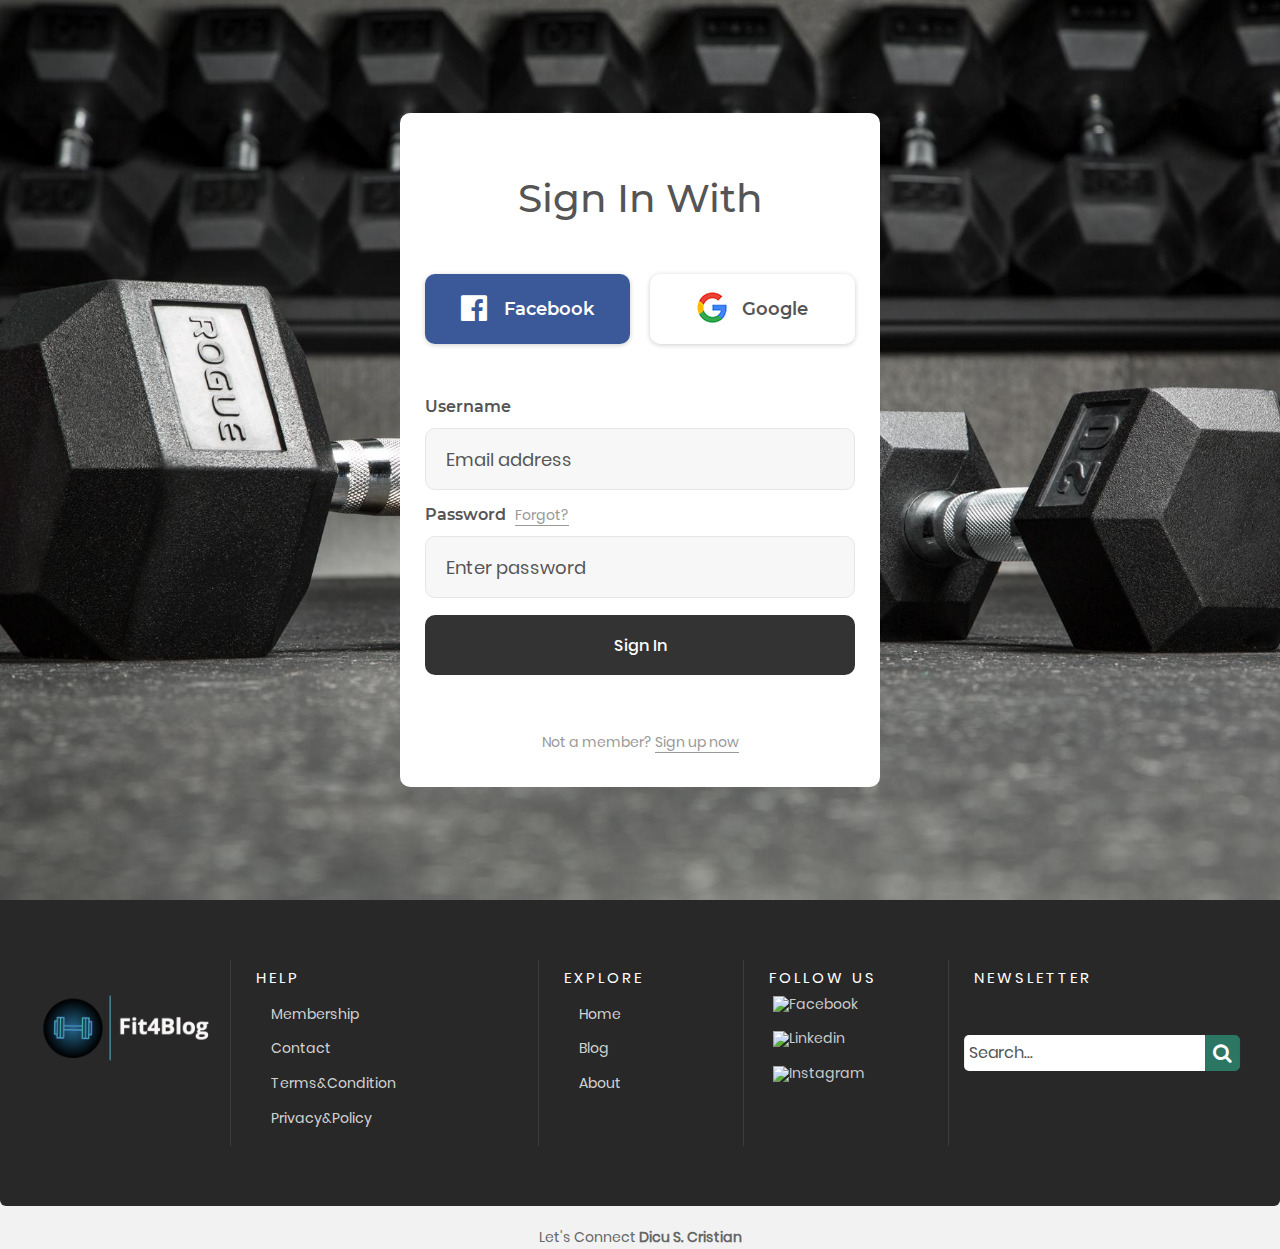
==== index.html @ 42f25841 "new" ====
<!DOCTYPE html>
<html lang="en">
  <head>
    <title>Fit4blog</title>
    <meta charset="UTF-8" />
    <meta name="viewport" content="width=device-width, initial-scale=1" />
    <!--===============================================================================================-->
    <link
      rel="icon"
      type="image/png"
      href="./Login_v5/images/icons/favicon.ico"
    />
    <!--===============================================================================================-->
    <link
      rel="stylesheet"
      type="text/css"
      href="./Login_v5/vendor/bootstrap/css/bootstrap.min.css"
    />
    <!--===============================================================================================-->
    <link
      rel="stylesheet"
      type="text/css"
      href="./Login_v5/fonts/font-awesome-4.7.0/css/font-awesome.min.css"
    />
    <!--===============================================================================================-->
    <link
      rel="stylesheet"
      type="text/css"
      href="./Login_v5/fonts/Linearicons-Free-v1.0.0/icon-font.min.css"
    />
    <!--===============================================================================================-->
    <link
      rel="stylesheet"
      type="text/css"
      href="./Login_v5/vendor/animate/animate.css"
    />
    <!--===============================================================================================-->
    <link
      rel="stylesheet"
      type="text/css"
      href="./Login_v5/vendor/css-hamburgers/hamburgers.min.css"
    />
    <!--===============================================================================================-->
    <link
      rel="stylesheet"
      type="text/css"
      href="./Login_v5/vendor/animsition/css/animsition.min.css"
    />
    <!--===============================================================================================-->
    <link
      rel="stylesheet"
      type="text/css"
      href="./Login_v5/vendor/select2/select2.min.css"
    />
    <!--===============================================================================================-->
    <link
      rel="stylesheet"
      type="text/css"
      href="./Login_v5/vendor/daterangepicker/daterangepicker.css"
    />
    <!--===============================================================================================-->
    <link rel="stylesheet" type="text/css" href="./Login_v5/css/util.css" />
    <link rel="stylesheet" type="text/css" href="./Login_v5/css/main.css" />
    <!--===============================================================================================-->
  </head>
  <body>
    <div class="limiter">
      <div
        class="container-login100"
        style="background-image: url('images/dum2.jpg')"
      >
        <div class="wrap-login100 p-l-110 p-r-110 p-t-62 p-b-33">
          <form class="login100-form validate-form flex-sb flex-w">
            <span class="login100-form-title p-b-53"> Sign In With </span>

            <a href="#" class="btn-face m-b-20">
              <i class="fa fa-facebook-official"></i>
              Facebook
            </a>

            <a href="#" class="btn-google m-b-20">
              <img src="./Login_v5/images/icons/icon-google.png" alt="GOOGLE" />
              Google
            </a>

            <div class="p-t-31 p-b-9">
              <span class="txt1"> Username </span>
            </div>
            <div
              class="wrap-input100 validate-input"
              data-validate="Username is required"
            >
              <input
                placeholder="Email address"
                class="input100"
                type="text"
                name="username"
              />
              <span class="focus-input100"></span>
            </div>

            <div class="p-t-13 p-b-9">
              <span class="txt1"> Password </span>

              <a href="#" class="txt2 bo1 m-l-5"> Forgot? </a>
            </div>
            <div
              class="wrap-input100 validate-input"
              data-validate="Password is required"
            >
              <input
                class="input100"
                placeholder="Enter password"
                type="password"
                name="pass"
              />
              <span class="focus-input100"></span>
            </div>

            <div class="container-login100-form-btn m-t-17">
              <button class="login100-form-btn">Sign In</button>
            </div>

            <div class="w-full text-center p-t-55">
              <span class="txt2"> Not a member? </span>

              <a href="#" class="txt2 bo1"> Sign up now </a>
            </div>
          </form>
        </div>
      </div>
    </div>

    <div id="dropDownSelect1"></div>

    <!--===============================================================================================-->
    <script src="./Login_v5/vendor/jquery/jquery-3.2.1.min.js"></script>
    <!--===============================================================================================-->
    <script src="./Login_v5/vendor/animsition/js/animsition.min.js"></script>
    <!--===============================================================================================-->
    <script src="./Login_v5/vendor/bootstrap/js/popper.js"></script>
    <script src="./Login_v5/vendor/bootstrap/js/bootstrap.min.js"></script>
    <!--===============================================================================================-->
    <script src="./Login_v5/vendor/select2/select2.min.js"></script>
    <!--===============================================================================================-->
    <script src="./Login_v5/vendor/daterangepicker/moment.min.js"></script>
    <script src="./Login_v5/vendor/daterangepicker/daterangepicker.js"></script>
    <!--===============================================================================================-->
    <script src="./Login_v5/vendor/countdowntime/countdowntime.js"></script>
    <!--===============================================================================================-->
    <script src="./Login_v5/js/main.js"></script>

    <!--------=====footer======--------->

    <footer class="footer-bs">
      <div class="row">
        <div class="col-md-2">
          <a href="../second.html"
            ><img width="100%" src="../images/logo3.png" alt="LOGO"
          /></a>
        </div>
        <div class="col-md-3 footer-nav animated fadeInUp">
          <h4>Help</h4>

          <div class="col-md-3">
            <ul class="list">
              <li><a href="#">Membership</a></li>
              <li><a href="#">Contact</a></li>
              <li><a href="#">Terms&Condition</a></li>
              <li><a href="#">Privacy&Policy</a></li>
            </ul>
          </div>
        </div>
        <div class="col-md-2 footer-nav animated fadeInUp">
          <h4>Explore</h4>

          <div class="col-md-2">
            <ul class="list">
              <li><a href="..//second.html">Home</a></li>
              <li><a href="../blog.html">Blog</a></li>

              <li><a href="..//about.html">About</a></li>
            </ul>
          </div>
        </div>
        <div class="col-md-2 footer-social animated fadeInDown">
          <h4>Follow Us</h4>
          <ul>
            <li>
              <img
                width="40px"
                src="https://img.icons8.com/color/48/000000/facebook.png"
              /><a href="#">Facebook</a>
            </li>
            <li>
              <img
                width="40px"
                src="https://img.icons8.com/color/48/000000/linkedin.png"
              /><a href="#">Linkedin</a>
            </li>
            <li>
              <img
                width="40px"
                src="https://img.icons8.com/color/48/000000/instagram-new.png"
              /><a href="#">Instagram</a>
            </li>
          </ul>
        </div>
        <div class="col-md-3 footer-ns animated fadeInRight">
          <h4>Newsletter</h4>

          <div class="wrap">
            <div class="search">
              <input type="text" class="searchTerm" placeholder="Search..." />
              <button type="submit" class="searchButton">
                <i class="fa fa-search"></i>
              </button>
            </div>
          </div>
        </div>
      </div>
    </footer>
    <section style="text-align: center; margin: 10px auto">
      <p>
        Let's Connect<a href="linkedin.com/in/cristian-dicu-56a8741a5"
          ><b> Dicu S. Cristian</b></a
        >
      </p>
    </section>

    <!--------=====END-footer======--------->
  </body>
</html>
---- Login_v5/fonts/Linearicons-Free-v1.0.0/icon-font.min.css ----
/*
Linearicons Free v1.0.0 - https://linearicons.com/free
By Perxis - https://perxis.com
(c) 2014-2015 Perxis.com
License: https://linearicons.com/free/license
*/
@font-face{font-family:Linearicons-Free;src:url(https://cdn.linearicons.com/free/1.0.0/Linearicons-Free.eot);src:url(https://cdn.linearicons.com/free/1.0.0/Linearicons-Free.eot?#iefix) format('embedded-opentype'),url(https://cdn.linearicons.com/free/1.0.0/Linearicons-Free.woff2) format('woff2'),url(https://cdn.linearicons.com/free/1.0.0/Linearicons-Free.ttf) format('truetype'),url(https://cdn.linearicons.com/free/1.0.0/Linearicons-Free.woff) format('woff'),url(https://cdn.linearicons.com/free/1.0.0/Linearicons-Free.svg#Linearicons-Free) format('svg');font-weight:400;font-style:normal}.lnr{font-family:Linearicons-Free;speak:none;font-style:normal;font-weight:400;font-variant:normal;text-transform:none;line-height:1;-webkit-font-smoothing:antialiased;-moz-osx-font-smoothing:grayscale}.lnr-home:before{content:"\e800"}.lnr-apartment:before{content:"\e801"}.lnr-pencil:before{content:"\e802"}.lnr-magic-wand:before{content:"\e803"}.lnr-drop:before{content:"\e804"}.lnr-lighter:before{content:"\e805"}.lnr-poop:before{content:"\e806"}.lnr-sun:before{content:"\e807"}.lnr-moon:before{content:"\e808"}.lnr-cloud:before{content:"\e809"}.lnr-cloud-upload:before{content:"\e80a"}.lnr-cloud-download:before{content:"\e80b"}.lnr-cloud-sync:before{content:"\e80c"}.lnr-cloud-check:before{content:"\e80d"}.lnr-database:before{content:"\e80e"}.lnr-lock:before{content:"\e80f"}.lnr-cog:before{content:"\e810"}.lnr-trash:before{content:"\e811"}.lnr-dice:before{content:"\e812"}.lnr-heart:before{content:"\e813"}.lnr-star:before{content:"\e814"}.lnr-star-half:before{content:"\e815"}.lnr-star-empty:before{content:"\e816"}.lnr-flag:before{content:"\e817"}.lnr-envelope:before{content:"\e818"}.lnr-paperclip:before{content:"\e819"}.lnr-inbox:before{content:"\e81a"}.lnr-eye:before{content:"\e81b"}.lnr-printer:before{content:"\e81c"}.lnr-file-empty:before{content:"\e81d"}.lnr-file-add:before{content:"\e81e"}.lnr-enter:before{content:"\e81f"}.lnr-exit:before{content:"\e820"}.lnr-graduation-hat:before{content:"\e821"}.lnr-license:before{content:"\e822"}.lnr-music-note:before{content:"\e823"}.lnr-film-play:before{content:"\e824"}.lnr-camera-video:before{content:"\e825"}.lnr-camera:before{content:"\e826"}.lnr-picture:before{content:"\e827"}.lnr-book:before{content:"\e828"}.lnr-bookmark:before{content:"\e829"}.lnr-user:before{content:"\e82a"}.lnr-users:before{content:"\e82b"}.lnr-shirt:before{content:"\e82c"}.lnr-store:before{content:"\e82d"}.lnr-cart:before{content:"\e82e"}.lnr-tag:before{content:"\e82f"}.lnr-phone-handset:before{content:"\e830"}.lnr-phone:before{content:"\e831"}.lnr-pushpin:before{content:"\e832"}.lnr-map-marker:before{content:"\e833"}.lnr-map:before{content:"\e834"}.lnr-location:before{content:"\e835"}.lnr-calendar-full:before{content:"\e836"}.lnr-keyboard:before{content:"\e837"}.lnr-spell-check:before{content:"\e838"}.lnr-screen:before{content:"\e839"}.lnr-smartphone:before{content:"\e83a"}.lnr-tablet:before{content:"\e83b"}.lnr-laptop:before{content:"\e83c"}.lnr-laptop-phone:before{content:"\e83d"}.lnr-power-switch:before{content:"\e83e"}.lnr-bubble:before{content:"\e83f"}.lnr-heart-pulse:before{content:"\e840"}.lnr-construction:before{content:"\e841"}.lnr-pie-chart:before{content:"\e842"}.lnr-chart-bars:before{content:"\e843"}.lnr-gift:before{content:"\e844"}.lnr-diamond:before{content:"\e845"}.lnr-linearicons:before{content:"\e846"}.lnr-dinner:before{content:"\e847"}.lnr-coffee-cup:before{content:"\e848"}.lnr-leaf:before{content:"\e849"}.lnr-paw:before{content:"\e84a"}.lnr-rocket:before{content:"\e84b"}.lnr-briefcase:before{content:"\e84c"}.lnr-bus:before{content:"\e84d"}.lnr-car:before{content:"\e84e"}.lnr-train:before{content:"\e84f"}.lnr-bicycle:before{content:"\e850"}.lnr-wheelchair:before{content:"\e851"}.lnr-select:before{content:"\e852"}.lnr-earth:before{content:"\e853"}.lnr-smile:before{content:"\e854"}.lnr-sad:before{content:"\e855"}.lnr-neutral:before{content:"\e856"}.lnr-mustache:before{content:"\e857"}.lnr-alarm:before{content:"\e858"}.lnr-bullhorn:before{content:"\e859"}.lnr-volume-high:before{content:"\e85a"}.lnr-volume-medium:before{content:"\e85b"}.lnr-volume-low:before{content:"\e85c"}.lnr-volume:before{content:"\e85d"}.lnr-mic:before{content:"\e85e"}.lnr-hourglass:before{content:"\e85f"}.lnr-undo:before{content:"\e860"}.lnr-redo:before{content:"\e861"}.lnr-sync:before{content:"\e862"}.lnr-history:before{content:"\e863"}.lnr-clock:before{content:"\e864"}.lnr-download:before{content:"\e865"}.lnr-upload:before{content:"\e866"}.lnr-enter-down:before{content:"\e867"}.lnr-exit-up:before{content:"\e868"}.lnr-bug:before{content:"\e869"}.lnr-code:before{content:"\e86a"}.lnr-link:before{content:"\e86b"}.lnr-unlink:before{content:"\e86c"}.lnr-thumbs-up:before{content:"\e86d"}.lnr-thumbs-down:before{content:"\e86e"}.lnr-magnifier:before{content:"\e86f"}.lnr-cross:before{content:"\e870"}.lnr-menu:before{content:"\e871"}.lnr-list:before{content:"\e872"}.lnr-chevron-up:before{content:"\e873"}.lnr-chevron-down:before{content:"\e874"}.lnr-chevron-left:before{content:"\e875"}.lnr-chevron-right:before{content:"\e876"}.lnr-arrow-up:before{content:"\e877"}.lnr-arrow-down:before{content:"\e878"}.lnr-arrow-left:before{content:"\e879"}.lnr-arrow-right:before{content:"\e87a"}.lnr-move:before{content:"\e87b"}.lnr-warning:before{content:"\e87c"}.lnr-question-circle:before{content:"\e87d"}.lnr-menu-circle:before{content:"\e87e"}.lnr-checkmark-circle:before{content:"\e87f"}.lnr-cross-circle:before{content:"\e880"}.lnr-plus-circle:before{content:"\e881"}.lnr-circle-minus:before{content:"\e882"}.lnr-arrow-up-circle:before{content:"\e883"}.lnr-arrow-down-circle:before{content:"\e884"}.lnr-arrow-left-circle:before{content:"\e885"}.lnr-arrow-right-circle:before{content:"\e886"}.lnr-chevron-up-circle:before{content:"\e887"}.lnr-chevron-down-circle:before{content:"\e888"}.lnr-chevron-left-circle:before{content:"\e889"}.lnr-chevron-right-circle:before{content:"\e88a"}.lnr-crop:before{content:"\e88b"}.lnr-frame-expand:before{content:"\e88c"}.lnr-frame-contract:before{content:"\e88d"}.lnr-layers:before{content:"\e88e"}.lnr-funnel:before{content:"\e88f"}.lnr-text-format:before{content:"\e890"}.lnr-text-format-remove:before{content:"\e891"}.lnr-text-size:before{content:"\e892"}.lnr-bold:before{content:"\e893"}.lnr-italic:before{content:"\e894"}.lnr-underline:before{content:"\e895"}.lnr-strikethrough:before{content:"\e896"}.lnr-highlight:before{content:"\e897"}.lnr-text-align-left:before{content:"\e898"}.lnr-text-align-center:before{content:"\e899"}.lnr-text-align-right:before{content:"\e89a"}.lnr-text-align-justify:before{content:"\e89b"}.lnr-line-spacing:before{content:"\e89c"}.lnr-indent-increase:before{content:"\e89d"}.lnr-indent-decrease:before{content:"\e89e"}.lnr-pilcrow:before{content:"\e89f"}.lnr-direction-ltr:before{content:"\e8a0"}.lnr-direction-rtl:before{content:"\e8a1"}.lnr-page-break:before{content:"\e8a2"}.lnr-sort-alpha-asc:before{content:"\e8a3"}.lnr-sort-amount-asc:before{content:"\e8a4"}.lnr-hand:before{content:"\e8a5"}.lnr-pointer-up:before{content:"\e8a6"}.lnr-pointer-right:before{content:"\e8a7"}.lnr-pointer-down:before{content:"\e8a8"}.lnr-pointer-left:before{content:"\e8a9"}
---- Login_v5/vendor/css-hamburgers/hamburgers.min.css ----
/*!
 * Hamburgers
 * @description Tasty CSS-animated hamburgers
 * @author Jonathan Suh @jonsuh
 * @site https://jonsuh.com/hamburgers
 * @link https://github.com/jonsuh/hamburgers
 */.hamburger{font:inherit;display:inline-block;overflow:visible;margin:0;padding:15px;cursor:pointer;transition-timing-function:linear;transition-duration:.15s;transition-property:opacity,filter;text-transform:none;color:inherit;border:0;background-color:transparent}.hamburger:hover{opacity:.7}.hamburger-box{position:relative;display:inline-block;width:40px;height:24px}.hamburger-inner{top:50%;display:block;margin-top:-2px}.hamburger-inner,.hamburger-inner:after,.hamburger-inner:before{position:absolute;width:40px;height:4px;transition-timing-function:ease;transition-duration:.15s;transition-property:transform;border-radius:4px;background-color:#000}.hamburger-inner:after,.hamburger-inner:before{display:block;content:''}.hamburger-inner:before{top:-10px}.hamburger-inner:after{bottom:-10px}.hamburger--3dx .hamburger-box{perspective:80px}.hamburger--3dx .hamburger-inner{transition:transform .2s cubic-bezier(.645,.045,.355,1),background-color 0s cubic-bezier(.645,.045,.355,1) .1s}.hamburger--3dx .hamburger-inner:after,.hamburger--3dx .hamburger-inner:before{transition:transform 0s cubic-bezier(.645,.045,.355,1) .1s}.hamburger--3dx.is-active .hamburger-inner{transform:rotateY(180deg);background-color:transparent}.hamburger--3dx.is-active .hamburger-inner:before{transform:translate3d(0,10px,0) rotate(45deg)}.hamburger--3dx.is-active .hamburger-inner:after{transform:translate3d(0,-10px,0) rotate(-45deg)}.hamburger--3dx-r .hamburger-box{perspective:80px}.hamburger--3dx-r .hamburger-inner{transition:transform .2s cubic-bezier(.645,.045,.355,1),background-color 0s cubic-bezier(.645,.045,.355,1) .1s}.hamburger--3dx-r .hamburger-inner:after,.hamburger--3dx-r .hamburger-inner:before{transition:transform 0s cubic-bezier(.645,.045,.355,1) .1s}.hamburger--3dx-r.is-active .hamburger-inner{transform:rotateY(-180deg);background-color:transparent}.hamburger--3dx-r.is-active .hamburger-inner:before{transform:translate3d(0,10px,0) rotate(45deg)}.hamburger--3dx-r.is-active .hamburger-inner:after{transform:translate3d(0,-10px,0) rotate(-45deg)}.hamburger--3dy .hamburger-box{perspective:80px}.hamburger--3dy .hamburger-inner{transition:transform .2s cubic-bezier(.645,.045,.355,1),background-color 0s cubic-bezier(.645,.045,.355,1) .1s}.hamburger--3dy .hamburger-inner:after,.hamburger--3dy .hamburger-inner:before{transition:transform 0s cubic-bezier(.645,.045,.355,1) .1s}.hamburger--3dy.is-active .hamburger-inner{transform:rotateX(-180deg);background-color:transparent}.hamburger--3dy.is-active .hamburger-inner:before{transform:translate3d(0,10px,0) rotate(45deg)}.hamburger--3dy.is-active .hamburger-inner:after{transform:translate3d(0,-10px,0) rotate(-45deg)}.hamburger--3dy-r .hamburger-box{perspective:80px}.hamburger--3dy-r .hamburger-inner{transition:transform .2s cubic-bezier(.645,.045,.355,1),background-color 0s cubic-bezier(.645,.045,.355,1) .1s}.hamburger--3dy-r .hamburger-inner:after,.hamburger--3dy-r .hamburger-inner:before{transition:transform 0s cubic-bezier(.645,.045,.355,1) .1s}.hamburger--3dy-r.is-active .hamburger-inner{transform:rotateX(180deg);background-color:transparent}.hamburger--3dy-r.is-active .hamburger-inner:before{transform:translate3d(0,10px,0) rotate(45deg)}.hamburger--3dy-r.is-active .hamburger-inner:after{transform:translate3d(0,-10px,0) rotate(-45deg)}.hamburger--arrow.is-active .hamburger-inner:before{transform:translate3d(-8px,0,0) rotate(-45deg) scaleX(.7)}.hamburger--arrow.is-active .hamburger-inner:after{transform:translate3d(-8px,0,0) rotate(45deg) scaleX(.7)}.hamburger--arrow-r.is-active .hamburger-inner:before{transform:translate3d(8px,0,0) rotate(45deg) scaleX(.7)}.hamburger--arrow-r.is-active .hamburger-inner:after{transform:translate3d(8px,0,0) rotate(-45deg) scaleX(.7)}.hamburger--arrowalt .hamburger-inner:before{transition:top .1s ease .15s,transform .15s cubic-bezier(.165,.84,.44,1)}.hamburger--arrowalt .hamburger-inner:after{transition:bottom .1s ease .15s,transform .15s cubic-bezier(.165,.84,.44,1)}.hamburger--arrowalt.is-active .hamburger-inner:before{top:0;transition:top .1s ease,transform .15s cubic-bezier(.895,.03,.685,.22) .1s;transform:translate3d(-8px,-10px,0) rotate(-45deg) scaleX(.7)}.hamburger--arrowalt.is-active .hamburger-inner:after{bottom:0;transition:bottom .1s ease,transform .15s cubic-bezier(.895,.03,.685,.22) .1s;transform:translate3d(-8px,10px,0) rotate(45deg) scaleX(.7)}.hamburger--arrowalt-r .hamburger-inner:before{transition:top .1s ease .15s,transform .15s cubic-bezier(.165,.84,.44,1)}.hamburger--arrowalt-r .hamburger-inner:after{transition:bottom .1s ease .15s,transform .15s cubic-bezier(.165,.84,.44,1)}.hamburger--arrowalt-r.is-active .hamburger-inner:before{top:0;transition:top .1s ease,transform .15s cubic-bezier(.895,.03,.685,.22) .1s;transform:translate3d(8px,-10px,0) rotate(45deg) scaleX(.7)}.hamburger--arrowalt-r.is-active .hamburger-inner:after{bottom:0;transition:bottom .1s ease,transform .15s cubic-bezier(.895,.03,.685,.22) .1s;transform:translate3d(8px,10px,0) rotate(-45deg) scaleX(.7)}.hamburger--boring .hamburger-inner,.hamburger--boring .hamburger-inner:after,.hamburger--boring .hamburger-inner:before{transition-property:none}.hamburger--boring.is-active .hamburger-inner{transform:rotate(45deg)}.hamburger--boring.is-active .hamburger-inner:before{top:0;opacity:0}.hamburger--boring.is-active .hamburger-inner:after{bottom:0;transform:rotate(-90deg)}.hamburger--collapse .hamburger-inner{top:auto;bottom:0;transition-delay:.15s;transition-timing-function:cubic-bezier(.55,.055,.675,.19);transition-duration:.15s}.hamburger--collapse .hamburger-inner:after{top:-20px;transition:top .3s cubic-bezier(.33333,.66667,.66667,1) .3s,opacity .1s linear}.hamburger--collapse .hamburger-inner:before{transition:top .12s cubic-bezier(.33333,.66667,.66667,1) .3s,transform .15s cubic-bezier(.55,.055,.675,.19)}.hamburger--collapse.is-active .hamburger-inner{transition-delay:.32s;transition-timing-function:cubic-bezier(.215,.61,.355,1);transform:translate3d(0,-10px,0) rotate(-45deg)}.hamburger--collapse.is-active .hamburger-inner:after{top:0;transition:top .3s cubic-bezier(.33333,0,.66667,.33333),opacity .1s linear .27s;opacity:0}.hamburger--collapse.is-active .hamburger-inner:before{top:0;transition:top .12s cubic-bezier(.33333,0,.66667,.33333) .18s,transform .15s cubic-bezier(.215,.61,.355,1) .42s;transform:rotate(-90deg)}.hamburger--collapse-r .hamburger-inner{top:auto;bottom:0;transition-delay:.15s;transition-timing-function:cubic-bezier(.55,.055,.675,.19);transition-duration:.15s}.hamburger--collapse-r .hamburger-inner:after{top:-20px;transition:top .3s cubic-bezier(.33333,.66667,.66667,1) .3s,opacity .1s linear}.hamburger--collapse-r .hamburger-inner:before{transition:top .12s cubic-bezier(.33333,.66667,.66667,1) .3s,transform .15s cubic-bezier(.55,.055,.675,.19)}.hamburger--collapse-r.is-active .hamburger-inner{transition-delay:.32s;transition-timing-function:cubic-bezier(.215,.61,.355,1);transform:translate3d(0,-10px,0) rotate(45deg)}.hamburger--collapse-r.is-active .hamburger-inner:after{top:0;transition:top .3s cubic-bezier(.33333,0,.66667,.33333),opacity .1s linear .27s;opacity:0}.hamburger--collapse-r.is-active .hamburger-inner:before{top:0;transition:top .12s cubic-bezier(.33333,0,.66667,.33333) .18s,transform .15s cubic-bezier(.215,.61,.355,1) .42s;transform:rotate(90deg)}.hamburger--elastic .hamburger-inner{top:2px;transition-timing-function:cubic-bezier(.68,-.55,.265,1.55);transition-duration:.4s}.hamburger--elastic .hamburger-inner:before{top:10px;transition:opacity .15s ease .4s}.hamburger--elastic .hamburger-inner:after{top:20px;transition:transform .4s cubic-bezier(.68,-.55,.265,1.55)}.hamburger--elastic.is-active .hamburger-inner{transition-delay:.1s;transform:translate3d(0,10px,0) rotate(135deg)}.hamburger--elastic.is-active .hamburger-inner:before{transition-delay:0s;opacity:0}.hamburger--elastic.is-active .hamburger-inner:after{transition-delay:.1s;transform:translate3d(0,-20px,0) rotate(-270deg)}.hamburger--elastic-r .hamburger-inner{top:2px;transition-timing-function:cubic-bezier(.68,-.55,.265,1.55);transition-duration:.4s}.hamburger--elastic-r .hamburger-inner:before{top:10px;transition:opacity .15s ease .4s}.hamburger--elastic-r .hamburger-inner:after{top:20px;transition:transform .4s cubic-bezier(.68,-.55,.265,1.55)}.hamburger--elastic-r.is-active .hamburger-inner{transition-delay:.1s;transform:translate3d(0,10px,0) rotate(-135deg)}.hamburger--elastic-r.is-active .hamburger-inner:before{transition-delay:0s;opacity:0}.hamburger--elastic-r.is-active .hamburger-inner:after{transition-delay:.1s;transform:translate3d(0,-20px,0) rotate(270deg)}.hamburger--emphatic{overflow:hidden}.hamburger--emphatic .hamburger-inner{transition:background-color .2s ease-in .25s}.hamburger--emphatic .hamburger-inner:before{left:0;transition:transform .2s cubic-bezier(.6,.04,.98,.335),top .05s linear .2s,left .2s ease-in .25s}.hamburger--emphatic .hamburger-inner:after{top:10px;right:0;transition:transform .2s cubic-bezier(.6,.04,.98,.335),top .05s linear .2s,right .2s ease-in .25s}.hamburger--emphatic.is-active .hamburger-inner{transition-delay:0s;transition-timing-function:ease-out;background-color:transparent}.hamburger--emphatic.is-active .hamburger-inner:before{top:-80px;left:-80px;transition:left .2s ease-out,top .05s linear .2s,transform .2s cubic-bezier(.075,.82,.165,1) .25s;transform:translate3d(80px,80px,0) rotate(45deg)}.hamburger--emphatic.is-active .hamburger-inner:after{top:-80px;right:-80px;transition:right .2s ease-out,top .05s linear .2s,transform .2s cubic-bezier(.075,.82,.165,1) .25s;transform:translate3d(-80px,80px,0) rotate(-45deg)}.hamburger--emphatic-r{overflow:hidden}.hamburger--emphatic-r .hamburger-inner{transition:background-color .2s ease-in .25s}.hamburger--emphatic-r .hamburger-inner:before{left:0;transition:transform .2s cubic-bezier(.6,.04,.98,.335),top .05s linear .2s,left .2s ease-in .25s}.hamburger--emphatic-r .hamburger-inner:after{top:10px;right:0;transition:transform .2s cubic-bezier(.6,.04,.98,.335),top .05s linear .2s,right .2s ease-in .25s}.hamburger--emphatic-r.is-active .hamburger-inner{transition-delay:0s;transition-timing-function:ease-out;background-color:transparent}.hamburger--emphatic-r.is-active .hamburger-inner:before{top:80px;left:-80px;transition:left .2s ease-out,top .05s linear .2s,transform .2s cubic-bezier(.075,.82,.165,1) .25s;transform:translate3d(80px,-80px,0) rotate(-45deg)}.hamburger--emphatic-r.is-active .hamburger-inner:after{top:80px;right:-80px;transition:right .2s ease-out,top .05s linear .2s,transform .2s cubic-bezier(.075,.82,.165,1) .25s;transform:translate3d(-80px,-80px,0) rotate(45deg)}.hamburger--slider .hamburger-inner{top:2px}.hamburger--slider .hamburger-inner:before{top:10px;transition-timing-function:ease;transition-duration:.2s;transition-property:transform,opacity}.hamburger--slider .hamburger-inner:after{top:20px}.hamburger--slider.is-active .hamburger-inner{transform:translate3d(0,10px,0) rotate(45deg)}.hamburger--slider.is-active .hamburger-inner:before{transform:rotate(-45deg) translate3d(-5.71429px,-6px,0);opacity:0}.hamburger--slider.is-active .hamburger-inner:after{transform:translate3d(0,-20px,0) rotate(-90deg)}.hamburger--slider-r .hamburger-inner{top:2px}.hamburger--slider-r .hamburger-inner:before{top:10px;transition-timing-function:ease;transition-duration:.2s;transition-property:transform,opacity}.hamburger--slider-r .hamburger-inner:after{top:20px}.hamburger--slider-r.is-active .hamburger-inner{transform:translate3d(0,10px,0) rotate(-45deg)}.hamburger--slider-r.is-active .hamburger-inner:before{transform:rotate(45deg) translate3d(5.71429px,-6px,0);opacity:0}.hamburger--slider-r.is-active .hamburger-inner:after{transform:translate3d(0,-20px,0) rotate(90deg)}.hamburger--spring .hamburger-inner{top:2px;transition:background-color 0s linear .15s}.hamburger--spring .hamburger-inner:before{top:10px;transition:top .12s cubic-bezier(.33333,.66667,.66667,1) .3s,transform .15s cubic-bezier(.55,.055,.675,.19)}.hamburger--spring .hamburger-inner:after{top:20px;transition:top .3s cubic-bezier(.33333,.66667,.66667,1) .3s,transform .15s cubic-bezier(.55,.055,.675,.19)}.hamburger--spring.is-active .hamburger-inner{transition-delay:.32s;background-color:transparent}.hamburger--spring.is-active .hamburger-inner:before{top:0;transition:top .12s cubic-bezier(.33333,0,.66667,.33333) .18s,transform .15s cubic-bezier(.215,.61,.355,1) .32s;transform:translate3d(0,10px,0) rotate(45deg)}.hamburger--spring.is-active .hamburger-inner:after{top:0;transition:top .3s cubic-bezier(.33333,0,.66667,.33333),transform .15s cubic-bezier(.215,.61,.355,1) .32s;transform:translate3d(0,10px,0) rotate(-45deg)}.hamburger--spring-r .hamburger-inner{top:auto;bottom:0;transition-delay:0s;transition-timing-function:cubic-bezier(.55,.055,.675,.19);transition-duration:.15s}.hamburger--spring-r .hamburger-inner:after{top:-20px;transition:top .3s cubic-bezier(.33333,.66667,.66667,1) .3s,opacity 0s linear}.hamburger--spring-r .hamburger-inner:before{transition:top .12s cubic-bezier(.33333,.66667,.66667,1) .3s,transform .15s cubic-bezier(.55,.055,.675,.19)}.hamburger--spring-r.is-active .hamburger-inner{transition-delay:.32s;transition-timing-function:cubic-bezier(.215,.61,.355,1);transform:translate3d(0,-10px,0) rotate(-45deg)}.hamburger--spring-r.is-active .hamburger-inner:after{top:0;transition:top .3s cubic-bezier(.33333,0,.66667,.33333),opacity 0s linear .32s;opacity:0}.hamburger--spring-r.is-active .hamburger-inner:before{top:0;transition:top .12s cubic-bezier(.33333,0,.66667,.33333) .18s,transform .15s cubic-bezier(.215,.61,.355,1) .32s;transform:rotate(90deg)}.hamburger--stand .hamburger-inner{transition:transform .1s cubic-bezier(.55,.055,.675,.19) .22s,background-color 0s linear .1s}.hamburger--stand .hamburger-inner:before{transition:top .1s ease-in .1s,transform .1s cubic-bezier(.55,.055,.675,.19) 0s}.hamburger--stand .hamburger-inner:after{transition:bottom .1s ease-in .1s,transform .1s cubic-bezier(.55,.055,.675,.19) 0s}.hamburger--stand.is-active .hamburger-inner{transition:transform .1s cubic-bezier(.215,.61,.355,1) 0s,background-color 0s linear .22s;transform:rotate(90deg);background-color:transparent}.hamburger--stand.is-active .hamburger-inner:before{top:0;transition:top .1s ease-out .12s,transform .1s cubic-bezier(.215,.61,.355,1) .22s;transform:rotate(-45deg)}.hamburger--stand.is-active .hamburger-inner:after{bottom:0;transition:bottom .1s ease-out .12s,transform .1s cubic-bezier(.215,.61,.355,1) .22s;transform:rotate(45deg)}.hamburger--stand-r .hamburger-inner{transition:transform .1s cubic-bezier(.55,.055,.675,.19) .22s,background-color 0s linear .1s}.hamburger--stand-r .hamburger-inner:before{transition:top .1s ease-in .1s,transform .1s cubic-bezier(.55,.055,.675,.19) 0s}.hamburger--stand-r .hamburger-inner:after{transition:bottom .1s ease-in .1s,transform .1s cubic-bezier(.55,.055,.675,.19) 0s}.hamburger--stand-r.is-active .hamburger-inner{transition:transform .1s cubic-bezier(.215,.61,.355,1) 0s,background-color 0s linear .22s;transform:rotate(-90deg);background-color:transparent}.hamburger--stand-r.is-active .hamburger-inner:before{top:0;transition:top .1s ease-out .12s,transform .1s cubic-bezier(.215,.61,.355,1) .22s;transform:rotate(-45deg)}.hamburger--stand-r.is-active .hamburger-inner:after{bottom:0;transition:bottom .1s ease-out .12s,transform .1s cubic-bezier(.215,.61,.355,1) .22s;transform:rotate(45deg)}.hamburger--spin .hamburger-inner{transition-timing-function:cubic-bezier(.55,.055,.675,.19);transition-duration:.3s}.hamburger--spin .hamburger-inner:before{transition:top .1s ease-in .34s,opacity .1s ease-in}.hamburger--spin .hamburger-inner:after{transition:bottom .1s ease-in .34s,transform .3s cubic-bezier(.55,.055,.675,.19)}.hamburger--spin.is-active .hamburger-inner{transition-delay:.14s;transition-timing-function:cubic-bezier(.215,.61,.355,1);transform:rotate(225deg)}.hamburger--spin.is-active .hamburger-inner:before{top:0;transition:top .1s ease-out,opacity .1s ease-out .14s;opacity:0}.hamburger--spin.is-active .hamburger-inner:after{bottom:0;transition:bottom .1s ease-out,transform .3s cubic-bezier(.215,.61,.355,1) .14s;transform:rotate(-90deg)}.hamburger--spin-r .hamburger-inner{transition-timing-function:cubic-bezier(.55,.055,.675,.19);transition-duration:.3s}.hamburger--spin-r .hamburger-inner:before{transition:top .1s ease-in .34s,opacity .1s ease-in}.hamburger--spin-r .hamburger-inner:after{transition:bottom .1s ease-in .34s,transform .3s cubic-bezier(.55,.055,.675,.19)}.hamburger--spin-r.is-active .hamburger-inner{transition-delay:.14s;transition-timing-function:cubic-bezier(.215,.61,.355,1);transform:rotate(-225deg)}.hamburger--spin-r.is-active .hamburger-inner:before{top:0;transition:top .1s ease-out,opacity .1s ease-out .14s;opacity:0}.hamburger--spin-r.is-active .hamburger-inner:after{bottom:0;transition:bottom .1s ease-out,transform .3s cubic-bezier(.215,.61,.355,1) .14s;transform:rotate(90deg)}.hamburger--squeeze .hamburger-inner{transition-timing-function:cubic-bezier(.55,.055,.675,.19);transition-duration:.1s}.hamburger--squeeze .hamburger-inner:before{transition:top .1s ease .14s,opacity .1s ease}.hamburger--squeeze .hamburger-inner:after{transition:bottom .1s ease .14s,transform .1s cubic-bezier(.55,.055,.675,.19)}.hamburger--squeeze.is-active .hamburger-inner{transition-delay:.14s;transition-timing-function:cubic-bezier(.215,.61,.355,1);transform:rotate(45deg)}.hamburger--squeeze.is-active .hamburger-inner:before{top:0;transition:top .1s ease,opacity .1s ease .14s;opacity:0}.hamburger--squeeze.is-active .hamburger-inner:after{bottom:0;transition:bottom .1s ease,transform .1s cubic-bezier(.215,.61,.355,1) .14s;transform:rotate(-90deg)}.hamburger--vortex .hamburger-inner{transition-timing-function:cubic-bezier(.19,1,.22,1);transition-duration:.3s}.hamburger--vortex .hamburger-inner:after,.hamburger--vortex .hamburger-inner:before{transition-delay:.1s;transition-timing-function:linear;transition-duration:0s}.hamburger--vortex .hamburger-inner:before{transition-property:top,opacity}.hamburger--vortex .hamburger-inner:after{transition-property:bottom,transform}.hamburger--vortex.is-active .hamburger-inner{transition-timing-function:cubic-bezier(.19,1,.22,1);transform:rotate(765deg)}.hamburger--vortex.is-active .hamburger-inner:after,.hamburger--vortex.is-active .hamburger-inner:before{transition-delay:0s}.hamburger--vortex.is-active .hamburger-inner:before{top:0;opacity:0}.hamburger--vortex.is-active .hamburger-inner:after{bottom:0;transform:rotate(90deg)}.hamburger--vortex-r .hamburger-inner{transition-timing-function:cubic-bezier(.19,1,.22,1);transition-duration:.3s}.hamburger--vortex-r .hamburger-inner:after,.hamburger--vortex-r .hamburger-inner:before{transition-delay:.1s;transition-timing-function:linear;transition-duration:0s}.hamburger--vortex-r .hamburger-inner:before{transition-property:top,opacity}.hamburger--vortex-r .hamburger-inner:after{transition-property:bottom,transform}.hamburger--vortex-r.is-active .hamburger-inner{transition-timing-function:cubic-bezier(.19,1,.22,1);transform:rotate(-765deg)}.hamburger--vortex-r.is-active .hamburger-inner:after,.hamburger--vortex-r.is-active .hamburger-inner:before{transition-delay:0s}.hamburger--vortex-r.is-active .hamburger-inner:before{top:0;opacity:0}.hamburger--vortex-r.is-active .hamburger-inner:after{bottom:0;transform:rotate(-90deg)}
---- Login_v5/vendor/daterangepicker/daterangepicker.css ----
.daterangepicker {
  position: absolute;
  color: inherit;
  background-color: #fff;
  border-radius: 4px;
  width: 278px;
  padding: 4px;
  margin-top: 1px;
  top: 100px;
  left: 20px;
  /* Calendars */ }
  .daterangepicker:before, .daterangepicker:after {
    position: absolute;
    display: inline-block;
    border-bottom-color: rgba(0, 0, 0, 0.2);
    content: ''; }
  .daterangepicker:before {
    top: -7px;
    border-right: 7px solid transparent;
    border-left: 7px solid transparent;
    border-bottom: 7px solid #ccc; }
  .daterangepicker:after {
    top: -6px;
    border-right: 6px solid transparent;
    border-bottom: 6px solid #fff;
    border-left: 6px solid transparent; }
  .daterangepicker.opensleft:before {
    right: 9px; }
  .daterangepicker.opensleft:after {
    right: 10px; }
  .daterangepicker.openscenter:before {
    left: 0;
    right: 0;
    width: 0;
    margin-left: auto;
    margin-right: auto; }
  .daterangepicker.openscenter:after {
    left: 0;
    right: 0;
    width: 0;
    margin-left: auto;
    margin-right: auto; }
  .daterangepicker.opensright:before {
    left: 9px; }
  .daterangepicker.opensright:after {
    left: 10px; }
  .daterangepicker.dropup {
    margin-top: -5px; }
    .daterangepicker.dropup:before {
      top: initial;
      bottom: -7px;
      border-bottom: initial;
      border-top: 7px solid #ccc; }
    .daterangepicker.dropup:after {
      top: initial;
      bottom: -6px;
      border-bottom: initial;
      border-top: 6px solid #fff; }
  .daterangepicker.dropdown-menu {
    max-width: none;
    z-index: 3001; }
  .daterangepicker.single .ranges, .daterangepicker.single .calendar {
    float: none; }
  .daterangepicker.show-calendar .calendar {
    display: block; }
  .daterangepicker .calendar {
    display: none;
    max-width: 270px;
    margin: 4px; }
    .daterangepicker .calendar.single .calendar-table {
      border: none; }
    .daterangepicker .calendar th, .daterangepicker .calendar td {
      white-space: nowrap;
      text-align: center;
      min-width: 32px; }
  .daterangepicker .calendar-table {
    border: 1px solid #fff;
    padding: 4px;
    border-radius: 4px;
    background-color: #fff; }
  .daterangepicker table {
    width: 100%;
    margin: 0; }
  .daterangepicker td, .daterangepicker th {
    text-align: center;
    width: 20px;
    height: 20px;
    border-radius: 4px;
    border: 1px solid transparent;
    white-space: nowrap;
    cursor: pointer; }
    .daterangepicker td.available:hover, .daterangepicker th.available:hover {
      background-color: #eee;
      border-color: transparent;
      color: inherit; }
    .daterangepicker td.week, .daterangepicker th.week {
      font-size: 80%;
      color: #ccc; }
  .daterangepicker td.off, .daterangepicker td.off.in-range, .daterangepicker td.off.start-date, .daterangepicker td.off.end-date {
    background-color: #fff;
    border-color: transparent;
    color: #999; }
  .daterangepicker td.in-range {
    background-color: #ebf4f8;
    border-color: transparent;
    color: #000;
    border-radius: 0; }
  .daterangepicker td.start-date {
    border-radius: 4px 0 0 4px; }
  .daterangepicker td.end-date {
    border-radius: 0 4px 4px 0; }
  .daterangepicker td.start-date.end-date {
    border-radius: 4px; }
  .daterangepicker td.active, .daterangepicker td.active:hover {
    background-color: #357ebd;
    border-color: transparent;
    color: #fff; }
  .daterangepicker th.month {
    width: auto; }
  .daterangepicker td.disabled, .daterangepicker option.disabled {
    color: #999;
    cursor: not-allowed;
    text-decoration: line-through; }
  .daterangepicker select.monthselect, .daterangepicker select.yearselect {
    font-size: 12px;
    padding: 1px;
    height: auto;
    margin: 0;
    cursor: default; }
  .daterangepicker select.monthselect {
    margin-right: 2%;
    width: 56%; }
  .daterangepicker select.yearselect {
    width: 40%; }
  .daterangepicker select.hourselect, .daterangepicker select.minuteselect, .daterangepicker select.secondselect, .daterangepicker select.ampmselect {
    width: 50px;
    margin-bottom: 0; }
  .daterangepicker .input-mini {
    border: 1px solid #ccc;
    border-radius: 4px;
    color: #555;
    height: 30px;
    line-height: 30px;
    display: block;
    vertical-align: middle;
    margin: 0 0 5px 0;
    padding: 0 6px 0 28px;
    width: 100%; }
    .daterangepicker .input-mini.active {
      border: 1px solid #08c;
      border-radius: 4px; }
  .daterangepicker .daterangepicker_input {
    position: relative; }
    .daterangepicker .daterangepicker_input i {
      position: absolute;
      left: 8px;
      top: 8px; }
  .daterangepicker.rtl .input-mini {
    padding-right: 28px;
    padding-left: 6px; }
  .daterangepicker.rtl .daterangepicker_input i {
    left: auto;
    right: 8px; }
  .daterangepicker .calendar-time {
    text-align: center;
    margin: 5px auto;
    line-height: 30px;
    position: relative;
    padding-left: 28px; }
    .daterangepicker .calendar-time select.disabled {
      color: #ccc;
      cursor: not-allowed; }

.ranges {
  font-size: 11px;
  float: none;
  margin: 4px;
  text-align: left; }
  .ranges ul {
    list-style: none;
    margin: 0 auto;
    padding: 0;
    width: 100%; }
  .ranges li {
    font-size: 13px;
    background-color: #f5f5f5;
    border: 1px solid #f5f5f5;
    border-radius: 4px;
    color: #08c;
    padding: 3px 12px;
    margin-bottom: 8px;
    cursor: pointer; }
    .ranges li:hover {
      background-color: #08c;
      border: 1px solid #08c;
      color: #fff; }
    .ranges li.active {
      background-color: #08c;
      border: 1px solid #08c;
      color: #fff; }

/*  Larger Screen Styling */
@media (min-width: 564px) {
  .daterangepicker {
    width: auto; }
    .daterangepicker .ranges ul {
      width: 160px; }
    .daterangepicker.single .ranges ul {
      width: 100%; }
    .daterangepicker.single .calendar.left {
      clear: none; }
    .daterangepicker.single.ltr .ranges, .daterangepicker.single.ltr .calendar {
      float: left; }
    .daterangepicker.single.rtl .ranges, .daterangepicker.single.rtl .calendar {
      float: right; }
    .daterangepicker.ltr {
      direction: ltr;
      text-align: left; }
      .daterangepicker.ltr .calendar.left {
        clear: left;
        margin-right: 0; }
        .daterangepicker.ltr .calendar.left .calendar-table {
          border-right: none;
          border-top-right-radius: 0;
          border-bottom-right-radius: 0; }
      .daterangepicker.ltr .calendar.right {
        margin-left: 0; }
        .daterangepicker.ltr .calendar.right .calendar-table {
          border-left: none;
          border-top-left-radius: 0;
          border-bottom-left-radius: 0; }
      .daterangepicker.ltr .left .daterangepicker_input {
        padding-right: 12px; }
      .daterangepicker.ltr .calendar.left .calendar-table {
        padding-right: 12px; }
      .daterangepicker.ltr .ranges, .daterangepicker.ltr .calendar {
        float: left; }
    .daterangepicker.rtl {
      direction: rtl;
      text-align: right; }
      .daterangepicker.rtl .calendar.left {
        clear: right;
        margin-left: 0; }
        .daterangepicker.rtl .calendar.left .calendar-table {
          border-left: none;
          border-top-left-radius: 0;
          border-bottom-left-radius: 0; }
      .daterangepicker.rtl .calendar.right {
        margin-right: 0; }
        .daterangepicker.rtl .calendar.right .calendar-table {
          border-right: none;
          border-top-right-radius: 0;
          border-bottom-right-radius: 0; }
      .daterangepicker.rtl .left .daterangepicker_input {
        padding-left: 12px; }
      .daterangepicker.rtl .calendar.left .calendar-table {
        padding-left: 12px; }
      .daterangepicker.rtl .ranges, .daterangepicker.rtl .calendar {
        text-align: right;
        float: right; } }
@media (min-width: 730px) {
  .daterangepicker .ranges {
    width: auto; }
  .daterangepicker.ltr .ranges {
    float: left; }
  .daterangepicker.rtl .ranges {
    float: right; }
  .daterangepicker .calendar.left {
    clear: none !important; } }
---- Login_v5/css/util.css ----
/*[ FONT SIZE ]
///////////////////////////////////////////////////////////
*/
.fs-1 {
  font-size: 1px;
}
.fs-2 {
  font-size: 2px;
}
.fs-3 {
  font-size: 3px;
}
.fs-4 {
  font-size: 4px;
}
.fs-5 {
  font-size: 5px;
}
.fs-6 {
  font-size: 6px;
}
.fs-7 {
  font-size: 7px;
}
.fs-8 {
  font-size: 8px;
}
.fs-9 {
  font-size: 9px;
}
.fs-10 {
  font-size: 10px;
}
.fs-11 {
  font-size: 11px;
}
.fs-12 {
  font-size: 12px;
}
.fs-13 {
  font-size: 13px;
}
.fs-14 {
  font-size: 14px;
}
.fs-15 {
  font-size: 15px;
}
.fs-16 {
  font-size: 16px;
}
.fs-17 {
  font-size: 17px;
}
.fs-18 {
  font-size: 18px;
}
.fs-19 {
  font-size: 19px;
}
.fs-20 {
  font-size: 20px;
}
.fs-21 {
  font-size: 21px;
}
.fs-22 {
  font-size: 22px;
}
.fs-23 {
  font-size: 23px;
}
.fs-24 {
  font-size: 24px;
}
.fs-25 {
  font-size: 25px;
}
.fs-26 {
  font-size: 26px;
}
.fs-27 {
  font-size: 27px;
}
.fs-28 {
  font-size: 28px;
}
.fs-29 {
  font-size: 29px;
}
.fs-30 {
  font-size: 30px;
}
.fs-31 {
  font-size: 31px;
}
.fs-32 {
  font-size: 32px;
}
.fs-33 {
  font-size: 33px;
}
.fs-34 {
  font-size: 34px;
}
.fs-35 {
  font-size: 35px;
}
.fs-36 {
  font-size: 36px;
}
.fs-37 {
  font-size: 37px;
}
.fs-38 {
  font-size: 38px;
}
.fs-39 {
  font-size: 39px;
}
.fs-40 {
  font-size: 40px;
}
.fs-41 {
  font-size: 41px;
}
.fs-42 {
  font-size: 42px;
}
.fs-43 {
  font-size: 43px;
}
.fs-44 {
  font-size: 44px;
}
.fs-45 {
  font-size: 45px;
}
.fs-46 {
  font-size: 46px;
}
.fs-47 {
  font-size: 47px;
}
.fs-48 {
  font-size: 48px;
}
.fs-49 {
  font-size: 49px;
}
.fs-50 {
  font-size: 50px;
}
.fs-51 {
  font-size: 51px;
}
.fs-52 {
  font-size: 52px;
}
.fs-53 {
  font-size: 53px;
}
.fs-54 {
  font-size: 54px;
}
.fs-55 {
  font-size: 55px;
}
.fs-56 {
  font-size: 56px;
}
.fs-57 {
  font-size: 57px;
}
.fs-58 {
  font-size: 58px;
}
.fs-59 {
  font-size: 59px;
}
.fs-60 {
  font-size: 60px;
}
.fs-61 {
  font-size: 61px;
}
.fs-62 {
  font-size: 62px;
}
.fs-63 {
  font-size: 63px;
}
.fs-64 {
  font-size: 64px;
}
.fs-65 {
  font-size: 65px;
}
.fs-66 {
  font-size: 66px;
}
.fs-67 {
  font-size: 67px;
}
.fs-68 {
  font-size: 68px;
}
.fs-69 {
  font-size: 69px;
}
.fs-70 {
  font-size: 70px;
}
.fs-71 {
  font-size: 71px;
}
.fs-72 {
  font-size: 72px;
}
.fs-73 {
  font-size: 73px;
}
.fs-74 {
  font-size: 74px;
}
.fs-75 {
  font-size: 75px;
}
.fs-76 {
  font-size: 76px;
}
.fs-77 {
  font-size: 77px;
}
.fs-78 {
  font-size: 78px;
}
.fs-79 {
  font-size: 79px;
}
.fs-80 {
  font-size: 80px;
}
.fs-81 {
  font-size: 81px;
}
.fs-82 {
  font-size: 82px;
}
.fs-83 {
  font-size: 83px;
}
.fs-84 {
  font-size: 84px;
}
.fs-85 {
  font-size: 85px;
}
.fs-86 {
  font-size: 86px;
}
.fs-87 {
  font-size: 87px;
}
.fs-88 {
  font-size: 88px;
}
.fs-89 {
  font-size: 89px;
}
.fs-90 {
  font-size: 90px;
}
.fs-91 {
  font-size: 91px;
}
.fs-92 {
  font-size: 92px;
}
.fs-93 {
  font-size: 93px;
}
.fs-94 {
  font-size: 94px;
}
.fs-95 {
  font-size: 95px;
}
.fs-96 {
  font-size: 96px;
}
.fs-97 {
  font-size: 97px;
}
.fs-98 {
  font-size: 98px;
}
.fs-99 {
  font-size: 99px;
}
.fs-100 {
  font-size: 100px;
}
.fs-101 {
  font-size: 101px;
}
.fs-102 {
  font-size: 102px;
}
.fs-103 {
  font-size: 103px;
}
.fs-104 {
  font-size: 104px;
}
.fs-105 {
  font-size: 105px;
}
.fs-106 {
  font-size: 106px;
}
.fs-107 {
  font-size: 107px;
}
.fs-108 {
  font-size: 108px;
}
.fs-109 {
  font-size: 109px;
}
.fs-110 {
  font-size: 110px;
}
.fs-111 {
  font-size: 111px;
}
.fs-112 {
  font-size: 112px;
}
.fs-113 {
  font-size: 113px;
}
.fs-114 {
  font-size: 114px;
}
.fs-115 {
  font-size: 115px;
}
.fs-116 {
  font-size: 116px;
}
.fs-117 {
  font-size: 117px;
}
.fs-118 {
  font-size: 118px;
}
.fs-119 {
  font-size: 119px;
}
.fs-120 {
  font-size: 120px;
}
.fs-121 {
  font-size: 121px;
}
.fs-122 {
  font-size: 122px;
}
.fs-123 {
  font-size: 123px;
}
.fs-124 {
  font-size: 124px;
}
.fs-125 {
  font-size: 125px;
}
.fs-126 {
  font-size: 126px;
}
.fs-127 {
  font-size: 127px;
}
.fs-128 {
  font-size: 128px;
}
.fs-129 {
  font-size: 129px;
}
.fs-130 {
  font-size: 130px;
}
.fs-131 {
  font-size: 131px;
}
.fs-132 {
  font-size: 132px;
}
.fs-133 {
  font-size: 133px;
}
.fs-134 {
  font-size: 134px;
}
.fs-135 {
  font-size: 135px;
}
.fs-136 {
  font-size: 136px;
}
.fs-137 {
  font-size: 137px;
}
.fs-138 {
  font-size: 138px;
}
.fs-139 {
  font-size: 139px;
}
.fs-140 {
  font-size: 140px;
}
.fs-141 {
  font-size: 141px;
}
.fs-142 {
  font-size: 142px;
}
.fs-143 {
  font-size: 143px;
}
.fs-144 {
  font-size: 144px;
}
.fs-145 {
  font-size: 145px;
}
.fs-146 {
  font-size: 146px;
}
.fs-147 {
  font-size: 147px;
}
.fs-148 {
  font-size: 148px;
}
.fs-149 {
  font-size: 149px;
}
.fs-150 {
  font-size: 150px;
}
.fs-151 {
  font-size: 151px;
}
.fs-152 {
  font-size: 152px;
}
.fs-153 {
  font-size: 153px;
}
.fs-154 {
  font-size: 154px;
}
.fs-155 {
  font-size: 155px;
}
.fs-156 {
  font-size: 156px;
}
.fs-157 {
  font-size: 157px;
}
.fs-158 {
  font-size: 158px;
}
.fs-159 {
  font-size: 159px;
}
.fs-160 {
  font-size: 160px;
}
.fs-161 {
  font-size: 161px;
}
.fs-162 {
  font-size: 162px;
}
.fs-163 {
  font-size: 163px;
}
.fs-164 {
  font-size: 164px;
}
.fs-165 {
  font-size: 165px;
}
.fs-166 {
  font-size: 166px;
}
.fs-167 {
  font-size: 167px;
}
.fs-168 {
  font-size: 168px;
}
.fs-169 {
  font-size: 169px;
}
.fs-170 {
  font-size: 170px;
}
.fs-171 {
  font-size: 171px;
}
.fs-172 {
  font-size: 172px;
}
.fs-173 {
  font-size: 173px;
}
.fs-174 {
  font-size: 174px;
}
.fs-175 {
  font-size: 175px;
}
.fs-176 {
  font-size: 176px;
}
.fs-177 {
  font-size: 177px;
}
.fs-178 {
  font-size: 178px;
}
.fs-179 {
  font-size: 179px;
}
.fs-180 {
  font-size: 180px;
}
.fs-181 {
  font-size: 181px;
}
.fs-182 {
  font-size: 182px;
}
.fs-183 {
  font-size: 183px;
}
.fs-184 {
  font-size: 184px;
}
.fs-185 {
  font-size: 185px;
}
.fs-186 {
  font-size: 186px;
}
.fs-187 {
  font-size: 187px;
}
.fs-188 {
  font-size: 188px;
}
.fs-189 {
  font-size: 189px;
}
.fs-190 {
  font-size: 190px;
}
.fs-191 {
  font-size: 191px;
}
.fs-192 {
  font-size: 192px;
}
.fs-193 {
  font-size: 193px;
}
.fs-194 {
  font-size: 194px;
}
.fs-195 {
  font-size: 195px;
}
.fs-196 {
  font-size: 196px;
}
.fs-197 {
  font-size: 197px;
}
.fs-198 {
  font-size: 198px;
}
.fs-199 {
  font-size: 199px;
}
.fs-200 {
  font-size: 200px;
}

/*[ PADDING ]
///////////////////////////////////////////////////////////
*/
.p-t-0 {
  padding-top: 0px;
}
.p-t-1 {
  padding-top: 1px;
}
.p-t-2 {
  padding-top: 2px;
}
.p-t-3 {
  padding-top: 3px;
}
.p-t-4 {
  padding-top: 4px;
}
.p-t-5 {
  padding-top: 5px;
}
.p-t-6 {
  padding-top: 6px;
}
.p-t-7 {
  padding-top: 7px;
}
.p-t-8 {
  padding-top: 8px;
}
.p-t-9 {
  padding-top: 9px;
}
.p-t-10 {
  padding-top: 10px;
}
.p-t-11 {
  padding-top: 11px;
}
.p-t-12 {
  padding-top: 12px;
}
.p-t-13 {
  padding-top: 13px;
}
.p-t-14 {
  padding-top: 14px;
}
.p-t-15 {
  padding-top: 15px;
}
.p-t-16 {
  padding-top: 16px;
}
.p-t-17 {
  padding-top: 17px;
}
.p-t-18 {
  padding-top: 18px;
}
.p-t-19 {
  padding-top: 19px;
}
.p-t-20 {
  padding-top: 20px;
}
.p-t-21 {
  padding-top: 21px;
}
.p-t-22 {
  padding-top: 22px;
}
.p-t-23 {
  padding-top: 23px;
}
.p-t-24 {
  padding-top: 24px;
}
.p-t-25 {
  padding-top: 25px;
}
.p-t-26 {
  padding-top: 26px;
}
.p-t-27 {
  padding-top: 27px;
}
.p-t-28 {
  padding-top: 28px;
}
.p-t-29 {
  padding-top: 29px;
}
.p-t-30 {
  padding-top: 30px;
}
.p-t-31 {
  padding-top: 31px;
}
.p-t-32 {
  padding-top: 32px;
}
.p-t-33 {
  padding-top: 33px;
}
.p-t-34 {
  padding-top: 34px;
}
.p-t-35 {
  padding-top: 35px;
}
.p-t-36 {
  padding-top: 36px;
}
.p-t-37 {
  padding-top: 37px;
}
.p-t-38 {
  padding-top: 38px;
}
.p-t-39 {
  padding-top: 39px;
}
.p-t-40 {
  padding-top: 40px;
}
.p-t-41 {
  padding-top: 41px;
}
.p-t-42 {
  padding-top: 42px;
}
.p-t-43 {
  padding-top: 43px;
}
.p-t-44 {
  padding-top: 44px;
}
.p-t-45 {
  padding-top: 45px;
}
.p-t-46 {
  padding-top: 46px;
}
.p-t-47 {
  padding-top: 47px;
}
.p-t-48 {
  padding-top: 48px;
}
.p-t-49 {
  padding-top: 49px;
}
.p-t-50 {
  padding-top: 50px;
}
.p-t-51 {
  padding-top: 51px;
}
.p-t-52 {
  padding-top: 52px;
}
.p-t-53 {
  padding-top: 53px;
}
.p-t-54 {
  padding-top: 54px;
}
.p-t-55 {
  padding-top: 55px;
}
.p-t-56 {
  padding-top: 56px;
}
.p-t-57 {
  padding-top: 57px;
}
.p-t-58 {
  padding-top: 58px;
}
.p-t-59 {
  padding-top: 59px;
}
.p-t-60 {
  padding-top: 60px;
}
.p-t-61 {
  padding-top: 61px;
}
.p-t-62 {
  padding-top: 62px;
}
.p-t-63 {
  padding-top: 63px;
}
.p-t-64 {
  padding-top: 64px;
}
.p-t-65 {
  padding-top: 65px;
}
.p-t-66 {
  padding-top: 66px;
}
.p-t-67 {
  padding-top: 67px;
}
.p-t-68 {
  padding-top: 68px;
}
.p-t-69 {
  padding-top: 69px;
}
.p-t-70 {
  padding-top: 70px;
}
.p-t-71 {
  padding-top: 71px;
}
.p-t-72 {
  padding-top: 72px;
}
.p-t-73 {
  padding-top: 73px;
}
.p-t-74 {
  padding-top: 74px;
}
.p-t-75 {
  padding-top: 75px;
}
.p-t-76 {
  padding-top: 76px;
}
.p-t-77 {
  padding-top: 77px;
}
.p-t-78 {
  padding-top: 78px;
}
.p-t-79 {
  padding-top: 79px;
}
.p-t-80 {
  padding-top: 80px;
}
.p-t-81 {
  padding-top: 81px;
}
.p-t-82 {
  padding-top: 82px;
}
.p-t-83 {
  padding-top: 83px;
}
.p-t-84 {
  padding-top: 84px;
}
.p-t-85 {
  padding-top: 85px;
}
.p-t-86 {
  padding-top: 86px;
}
.p-t-87 {
  padding-top: 87px;
}
.p-t-88 {
  padding-top: 88px;
}
.p-t-89 {
  padding-top: 89px;
}
.p-t-90 {
  padding-top: 90px;
}
.p-t-91 {
  padding-top: 91px;
}
.p-t-92 {
  padding-top: 92px;
}
.p-t-93 {
  padding-top: 93px;
}
.p-t-94 {
  padding-top: 94px;
}
.p-t-95 {
  padding-top: 95px;
}
.p-t-96 {
  padding-top: 96px;
}
.p-t-97 {
  padding-top: 97px;
}
.p-t-98 {
  padding-top: 98px;
}
.p-t-99 {
  padding-top: 99px;
}
.p-t-100 {
  padding-top: 100px;
}
.p-t-101 {
  padding-top: 101px;
}
.p-t-102 {
  padding-top: 102px;
}
.p-t-103 {
  padding-top: 103px;
}
.p-t-104 {
  padding-top: 104px;
}
.p-t-105 {
  padding-top: 105px;
}
.p-t-106 {
  padding-top: 106px;
}
.p-t-107 {
  padding-top: 107px;
}
.p-t-108 {
  padding-top: 108px;
}
.p-t-109 {
  padding-top: 109px;
}
.p-t-110 {
  padding-top: 110px;
}
.p-t-111 {
  padding-top: 111px;
}
.p-t-112 {
  padding-top: 112px;
}
.p-t-113 {
  padding-top: 113px;
}
.p-t-114 {
  padding-top: 114px;
}
.p-t-115 {
  padding-top: 115px;
}
.p-t-116 {
  padding-top: 116px;
}
.p-t-117 {
  padding-top: 117px;
}
.p-t-118 {
  padding-top: 118px;
}
.p-t-119 {
  padding-top: 119px;
}
.p-t-120 {
  padding-top: 120px;
}
.p-t-121 {
  padding-top: 121px;
}
.p-t-122 {
  padding-top: 122px;
}
.p-t-123 {
  padding-top: 123px;
}
.p-t-124 {
  padding-top: 124px;
}
.p-t-125 {
  padding-top: 125px;
}
.p-t-126 {
  padding-top: 126px;
}
.p-t-127 {
  padding-top: 127px;
}
.p-t-128 {
  padding-top: 128px;
}
.p-t-129 {
  padding-top: 129px;
}
.p-t-130 {
  padding-top: 130px;
}
.p-t-131 {
  padding-top: 131px;
}
.p-t-132 {
  padding-top: 132px;
}
.p-t-133 {
  padding-top: 133px;
}
.p-t-134 {
  padding-top: 134px;
}
.p-t-135 {
  padding-top: 135px;
}
.p-t-136 {
  padding-top: 136px;
}
.p-t-137 {
  padding-top: 137px;
}
.p-t-138 {
  padding-top: 138px;
}
.p-t-139 {
  padding-top: 139px;
}
.p-t-140 {
  padding-top: 140px;
}
.p-t-141 {
  padding-top: 141px;
}
.p-t-142 {
  padding-top: 142px;
}
.p-t-143 {
  padding-top: 143px;
}
.p-t-144 {
  padding-top: 144px;
}
.p-t-145 {
  padding-top: 145px;
}
.p-t-146 {
  padding-top: 146px;
}
.p-t-147 {
  padding-top: 147px;
}
.p-t-148 {
  padding-top: 148px;
}
.p-t-149 {
  padding-top: 149px;
}
.p-t-150 {
  padding-top: 150px;
}
.p-t-151 {
  padding-top: 151px;
}
.p-t-152 {
  padding-top: 152px;
}
.p-t-153 {
  padding-top: 153px;
}
.p-t-154 {
  padding-top: 154px;
}
.p-t-155 {
  padding-top: 155px;
}
.p-t-156 {
  padding-top: 156px;
}
.p-t-157 {
  padding-top: 157px;
}
.p-t-158 {
  padding-top: 158px;
}
.p-t-159 {
  padding-top: 159px;
}
.p-t-160 {
  padding-top: 160px;
}
.p-t-161 {
  padding-top: 161px;
}
.p-t-162 {
  padding-top: 162px;
}
.p-t-163 {
  padding-top: 163px;
}
.p-t-164 {
  padding-top: 164px;
}
.p-t-165 {
  padding-top: 165px;
}
.p-t-166 {
  padding-top: 166px;
}
.p-t-167 {
  padding-top: 167px;
}
.p-t-168 {
  padding-top: 168px;
}
.p-t-169 {
  padding-top: 169px;
}
.p-t-170 {
  padding-top: 170px;
}
.p-t-171 {
  padding-top: 171px;
}
.p-t-172 {
  padding-top: 172px;
}
.p-t-173 {
  padding-top: 173px;
}
.p-t-174 {
  padding-top: 174px;
}
.p-t-175 {
  padding-top: 175px;
}
.p-t-176 {
  padding-top: 176px;
}
.p-t-177 {
  padding-top: 177px;
}
.p-t-178 {
  padding-top: 178px;
}
.p-t-179 {
  padding-top: 179px;
}
.p-t-180 {
  padding-top: 180px;
}
.p-t-181 {
  padding-top: 181px;
}
.p-t-182 {
  padding-top: 182px;
}
.p-t-183 {
  padding-top: 183px;
}
.p-t-184 {
  padding-top: 184px;
}
.p-t-185 {
  padding-top: 185px;
}
.p-t-186 {
  padding-top: 186px;
}
.p-t-187 {
  padding-top: 187px;
}
.p-t-188 {
  padding-top: 188px;
}
.p-t-189 {
  padding-top: 189px;
}
.p-t-190 {
  padding-top: 190px;
}
.p-t-191 {
  padding-top: 191px;
}
.p-t-192 {
  padding-top: 192px;
}
.p-t-193 {
  padding-top: 193px;
}
.p-t-194 {
  padding-top: 194px;
}
.p-t-195 {
  padding-top: 195px;
}
.p-t-196 {
  padding-top: 196px;
}
.p-t-197 {
  padding-top: 197px;
}
.p-t-198 {
  padding-top: 198px;
}
.p-t-199 {
  padding-top: 199px;
}
.p-t-200 {
  padding-top: 200px;
}
.p-t-201 {
  padding-top: 201px;
}
.p-t-202 {
  padding-top: 202px;
}
.p-t-203 {
  padding-top: 203px;
}
.p-t-204 {
  padding-top: 204px;
}
.p-t-205 {
  padding-top: 205px;
}
.p-t-206 {
  padding-top: 206px;
}
.p-t-207 {
  padding-top: 207px;
}
.p-t-208 {
  padding-top: 208px;
}
.p-t-209 {
  padding-top: 209px;
}
.p-t-210 {
  padding-top: 210px;
}
.p-t-211 {
  padding-top: 211px;
}
.p-t-212 {
  padding-top: 212px;
}
.p-t-213 {
  padding-top: 213px;
}
.p-t-214 {
  padding-top: 214px;
}
.p-t-215 {
  padding-top: 215px;
}
.p-t-216 {
  padding-top: 216px;
}
.p-t-217 {
  padding-top: 217px;
}
.p-t-218 {
  padding-top: 218px;
}
.p-t-219 {
  padding-top: 219px;
}
.p-t-220 {
  padding-top: 220px;
}
.p-t-221 {
  padding-top: 221px;
}
.p-t-222 {
  padding-top: 222px;
}
.p-t-223 {
  padding-top: 223px;
}
.p-t-224 {
  padding-top: 224px;
}
.p-t-225 {
  padding-top: 225px;
}
.p-t-226 {
  padding-top: 226px;
}
.p-t-227 {
  padding-top: 227px;
}
.p-t-228 {
  padding-top: 228px;
}
.p-t-229 {
  padding-top: 229px;
}
.p-t-230 {
  padding-top: 230px;
}
.p-t-231 {
  padding-top: 231px;
}
.p-t-232 {
  padding-top: 232px;
}
.p-t-233 {
  padding-top: 233px;
}
.p-t-234 {
  padding-top: 234px;
}
.p-t-235 {
  padding-top: 235px;
}
.p-t-236 {
  padding-top: 236px;
}
.p-t-237 {
  padding-top: 237px;
}
.p-t-238 {
  padding-top: 238px;
}
.p-t-239 {
  padding-top: 239px;
}
.p-t-240 {
  padding-top: 240px;
}
.p-t-241 {
  padding-top: 241px;
}
.p-t-242 {
  padding-top: 242px;
}
.p-t-243 {
  padding-top: 243px;
}
.p-t-244 {
  padding-top: 244px;
}
.p-t-245 {
  padding-top: 245px;
}
.p-t-246 {
  padding-top: 246px;
}
.p-t-247 {
  padding-top: 247px;
}
.p-t-248 {
  padding-top: 248px;
}
.p-t-249 {
  padding-top: 249px;
}
.p-t-250 {
  padding-top: 250px;
}
.p-b-0 {
  padding-bottom: 0px;
}
.p-b-1 {
  padding-bottom: 1px;
}
.p-b-2 {
  padding-bottom: 2px;
}
.p-b-3 {
  padding-bottom: 3px;
}
.p-b-4 {
  padding-bottom: 4px;
}
.p-b-5 {
  padding-bottom: 5px;
}
.p-b-6 {
  padding-bottom: 6px;
}
.p-b-7 {
  padding-bottom: 7px;
}
.p-b-8 {
  padding-bottom: 8px;
}
.p-b-9 {
  padding-bottom: 9px;
}
.p-b-10 {
  padding-bottom: 10px;
}
.p-b-11 {
  padding-bottom: 11px;
}
.p-b-12 {
  padding-bottom: 12px;
}
.p-b-13 {
  padding-bottom: 13px;
}
.p-b-14 {
  padding-bottom: 14px;
}
.p-b-15 {
  padding-bottom: 15px;
}
.p-b-16 {
  padding-bottom: 16px;
}
.p-b-17 {
  padding-bottom: 17px;
}
.p-b-18 {
  padding-bottom: 18px;
}
.p-b-19 {
  padding-bottom: 19px;
}
.p-b-20 {
  padding-bottom: 20px;
}
.p-b-21 {
  padding-bottom: 21px;
}
.p-b-22 {
  padding-bottom: 22px;
}
.p-b-23 {
  padding-bottom: 23px;
}
.p-b-24 {
  padding-bottom: 24px;
}
.p-b-25 {
  padding-bottom: 25px;
}
.p-b-26 {
  padding-bottom: 26px;
}
.p-b-27 {
  padding-bottom: 27px;
}
.p-b-28 {
  padding-bottom: 28px;
}
.p-b-29 {
  padding-bottom: 29px;
}
.p-b-30 {
  padding-bottom: 30px;
}
.p-b-31 {
  padding-bottom: 31px;
}
.p-b-32 {
  padding-bottom: 32px;
}
.p-b-33 {
  padding-bottom: 33px;
}
.p-b-34 {
  padding-bottom: 34px;
}
.p-b-35 {
  padding-bottom: 35px;
}
.p-b-36 {
  padding-bottom: 36px;
}
.p-b-37 {
  padding-bottom: 37px;
}
.p-b-38 {
  padding-bottom: 38px;
}
.p-b-39 {
  padding-bottom: 39px;
}
.p-b-40 {
  padding-bottom: 40px;
}
.p-b-41 {
  padding-bottom: 41px;
}
.p-b-42 {
  padding-bottom: 42px;
}
.p-b-43 {
  padding-bottom: 43px;
}
.p-b-44 {
  padding-bottom: 44px;
}
.p-b-45 {
  padding-bottom: 45px;
}
.p-b-46 {
  padding-bottom: 46px;
}
.p-b-47 {
  padding-bottom: 47px;
}
.p-b-48 {
  padding-bottom: 48px;
}
.p-b-49 {
  padding-bottom: 49px;
}
.p-b-50 {
  padding-bottom: 50px;
}
.p-b-51 {
  padding-bottom: 51px;
}
.p-b-52 {
  padding-bottom: 52px;
}
.p-b-53 {
  padding-bottom: 53px;
}
.p-b-54 {
  padding-bottom: 54px;
}
.p-b-55 {
  padding-bottom: 55px;
}
.p-b-56 {
  padding-bottom: 56px;
}
.p-b-57 {
  padding-bottom: 57px;
}
.p-b-58 {
  padding-bottom: 58px;
}
.p-b-59 {
  padding-bottom: 59px;
}
.p-b-60 {
  padding-bottom: 60px;
}
.p-b-61 {
  padding-bottom: 61px;
}
.p-b-62 {
  padding-bottom: 62px;
}
.p-b-63 {
  padding-bottom: 63px;
}
.p-b-64 {
  padding-bottom: 64px;
}
.p-b-65 {
  padding-bottom: 65px;
}
.p-b-66 {
  padding-bottom: 66px;
}
.p-b-67 {
  padding-bottom: 67px;
}
.p-b-68 {
  padding-bottom: 68px;
}
.p-b-69 {
  padding-bottom: 69px;
}
.p-b-70 {
  padding-bottom: 70px;
}
.p-b-71 {
  padding-bottom: 71px;
}
.p-b-72 {
  padding-bottom: 72px;
}
.p-b-73 {
  padding-bottom: 73px;
}
.p-b-74 {
  padding-bottom: 74px;
}
.p-b-75 {
  padding-bottom: 75px;
}
.p-b-76 {
  padding-bottom: 76px;
}
.p-b-77 {
  padding-bottom: 77px;
}
.p-b-78 {
  padding-bottom: 78px;
}
.p-b-79 {
  padding-bottom: 79px;
}
.p-b-80 {
  padding-bottom: 80px;
}
.p-b-81 {
  padding-bottom: 81px;
}
.p-b-82 {
  padding-bottom: 82px;
}
.p-b-83 {
  padding-bottom: 83px;
}
.p-b-84 {
  padding-bottom: 84px;
}
.p-b-85 {
  padding-bottom: 85px;
}
.p-b-86 {
  padding-bottom: 86px;
}
.p-b-87 {
  padding-bottom: 87px;
}
.p-b-88 {
  padding-bottom: 88px;
}
.p-b-89 {
  padding-bottom: 89px;
}
.p-b-90 {
  padding-bottom: 90px;
}
.p-b-91 {
  padding-bottom: 91px;
}
.p-b-92 {
  padding-bottom: 92px;
}
.p-b-93 {
  padding-bottom: 93px;
}
.p-b-94 {
  padding-bottom: 94px;
}
.p-b-95 {
  padding-bottom: 95px;
}
.p-b-96 {
  padding-bottom: 96px;
}
.p-b-97 {
  padding-bottom: 97px;
}
.p-b-98 {
  padding-bottom: 98px;
}
.p-b-99 {
  padding-bottom: 99px;
}
.p-b-100 {
  padding-bottom: 100px;
}
.p-b-101 {
  padding-bottom: 101px;
}
.p-b-102 {
  padding-bottom: 102px;
}
.p-b-103 {
  padding-bottom: 103px;
}
.p-b-104 {
  padding-bottom: 104px;
}
.p-b-105 {
  padding-bottom: 105px;
}
.p-b-106 {
  padding-bottom: 106px;
}
.p-b-107 {
  padding-bottom: 107px;
}
.p-b-108 {
  padding-bottom: 108px;
}
.p-b-109 {
  padding-bottom: 109px;
}
.p-b-110 {
  padding-bottom: 110px;
}
.p-b-111 {
  padding-bottom: 111px;
}
.p-b-112 {
  padding-bottom: 112px;
}
.p-b-113 {
  padding-bottom: 113px;
}
.p-b-114 {
  padding-bottom: 114px;
}
.p-b-115 {
  padding-bottom: 115px;
}
.p-b-116 {
  padding-bottom: 116px;
}
.p-b-117 {
  padding-bottom: 117px;
}
.p-b-118 {
  padding-bottom: 118px;
}
.p-b-119 {
  padding-bottom: 119px;
}
.p-b-120 {
  padding-bottom: 120px;
}
.p-b-121 {
  padding-bottom: 121px;
}
.p-b-122 {
  padding-bottom: 122px;
}
.p-b-123 {
  padding-bottom: 123px;
}
.p-b-124 {
  padding-bottom: 124px;
}
.p-b-125 {
  padding-bottom: 125px;
}
.p-b-126 {
  padding-bottom: 126px;
}
.p-b-127 {
  padding-bottom: 127px;
}
.p-b-128 {
  padding-bottom: 128px;
}
.p-b-129 {
  padding-bottom: 129px;
}
.p-b-130 {
  padding-bottom: 130px;
}
.p-b-131 {
  padding-bottom: 131px;
}
.p-b-132 {
  padding-bottom: 132px;
}
.p-b-133 {
  padding-bottom: 133px;
}
.p-b-134 {
  padding-bottom: 134px;
}
.p-b-135 {
  padding-bottom: 135px;
}
.p-b-136 {
  padding-bottom: 136px;
}
.p-b-137 {
  padding-bottom: 137px;
}
.p-b-138 {
  padding-bottom: 138px;
}
.p-b-139 {
  padding-bottom: 139px;
}
.p-b-140 {
  padding-bottom: 140px;
}
.p-b-141 {
  padding-bottom: 141px;
}
.p-b-142 {
  padding-bottom: 142px;
}
.p-b-143 {
  padding-bottom: 143px;
}
.p-b-144 {
  padding-bottom: 144px;
}
.p-b-145 {
  padding-bottom: 145px;
}
.p-b-146 {
  padding-bottom: 146px;
}
.p-b-147 {
  padding-bottom: 147px;
}
.p-b-148 {
  padding-bottom: 148px;
}
.p-b-149 {
  padding-bottom: 149px;
}
.p-b-150 {
  padding-bottom: 150px;
}
.p-b-151 {
  padding-bottom: 151px;
}
.p-b-152 {
  padding-bottom: 152px;
}
.p-b-153 {
  padding-bottom: 153px;
}
.p-b-154 {
  padding-bottom: 154px;
}
.p-b-155 {
  padding-bottom: 155px;
}
.p-b-156 {
  padding-bottom: 156px;
}
.p-b-157 {
  padding-bottom: 157px;
}
.p-b-158 {
  padding-bottom: 158px;
}
.p-b-159 {
  padding-bottom: 159px;
}
.p-b-160 {
  padding-bottom: 160px;
}
.p-b-161 {
  padding-bottom: 161px;
}
.p-b-162 {
  padding-bottom: 162px;
}
.p-b-163 {
  padding-bottom: 163px;
}
.p-b-164 {
  padding-bottom: 164px;
}
.p-b-165 {
  padding-bottom: 165px;
}
.p-b-166 {
  padding-bottom: 166px;
}
.p-b-167 {
  padding-bottom: 167px;
}
.p-b-168 {
  padding-bottom: 168px;
}
.p-b-169 {
  padding-bottom: 169px;
}
.p-b-170 {
  padding-bottom: 170px;
}
.p-b-171 {
  padding-bottom: 171px;
}
.p-b-172 {
  padding-bottom: 172px;
}
.p-b-173 {
  padding-bottom: 173px;
}
.p-b-174 {
  padding-bottom: 174px;
}
.p-b-175 {
  padding-bottom: 175px;
}
.p-b-176 {
  padding-bottom: 176px;
}
.p-b-177 {
  padding-bottom: 177px;
}
.p-b-178 {
  padding-bottom: 178px;
}
.p-b-179 {
  padding-bottom: 179px;
}
.p-b-180 {
  padding-bottom: 180px;
}
.p-b-181 {
  padding-bottom: 181px;
}
.p-b-182 {
  padding-bottom: 182px;
}
.p-b-183 {
  padding-bottom: 183px;
}
.p-b-184 {
  padding-bottom: 184px;
}
.p-b-185 {
  padding-bottom: 185px;
}
.p-b-186 {
  padding-bottom: 186px;
}
.p-b-187 {
  padding-bottom: 187px;
}
.p-b-188 {
  padding-bottom: 188px;
}
.p-b-189 {
  padding-bottom: 189px;
}
.p-b-190 {
  padding-bottom: 190px;
}
.p-b-191 {
  padding-bottom: 191px;
}
.p-b-192 {
  padding-bottom: 192px;
}
.p-b-193 {
  padding-bottom: 193px;
}
.p-b-194 {
  padding-bottom: 194px;
}
.p-b-195 {
  padding-bottom: 195px;
}
.p-b-196 {
  padding-bottom: 196px;
}
.p-b-197 {
  padding-bottom: 197px;
}
.p-b-198 {
  padding-bottom: 198px;
}
.p-b-199 {
  padding-bottom: 199px;
}
.p-b-200 {
  padding-bottom: 200px;
}
.p-b-201 {
  padding-bottom: 201px;
}
.p-b-202 {
  padding-bottom: 202px;
}
.p-b-203 {
  padding-bottom: 203px;
}
.p-b-204 {
  padding-bottom: 204px;
}
.p-b-205 {
  padding-bottom: 205px;
}
.p-b-206 {
  padding-bottom: 206px;
}
.p-b-207 {
  padding-bottom: 207px;
}
.p-b-208 {
  padding-bottom: 208px;
}
.p-b-209 {
  padding-bottom: 209px;
}
.p-b-210 {
  padding-bottom: 210px;
}
.p-b-211 {
  padding-bottom: 211px;
}
.p-b-212 {
  padding-bottom: 212px;
}
.p-b-213 {
  padding-bottom: 213px;
}
.p-b-214 {
  padding-bottom: 214px;
}
.p-b-215 {
  padding-bottom: 215px;
}
.p-b-216 {
  padding-bottom: 216px;
}
.p-b-217 {
  padding-bottom: 217px;
}
.p-b-218 {
  padding-bottom: 218px;
}
.p-b-219 {
  padding-bottom: 219px;
}
.p-b-220 {
  padding-bottom: 220px;
}
.p-b-221 {
  padding-bottom: 221px;
}
.p-b-222 {
  padding-bottom: 222px;
}
.p-b-223 {
  padding-bottom: 223px;
}
.p-b-224 {
  padding-bottom: 224px;
}
.p-b-225 {
  padding-bottom: 225px;
}
.p-b-226 {
  padding-bottom: 226px;
}
.p-b-227 {
  padding-bottom: 227px;
}
.p-b-228 {
  padding-bottom: 228px;
}
.p-b-229 {
  padding-bottom: 229px;
}
.p-b-230 {
  padding-bottom: 230px;
}
.p-b-231 {
  padding-bottom: 231px;
}
.p-b-232 {
  padding-bottom: 232px;
}
.p-b-233 {
  padding-bottom: 233px;
}
.p-b-234 {
  padding-bottom: 234px;
}
.p-b-235 {
  padding-bottom: 235px;
}
.p-b-236 {
  padding-bottom: 236px;
}
.p-b-237 {
  padding-bottom: 237px;
}
.p-b-238 {
  padding-bottom: 238px;
}
.p-b-239 {
  padding-bottom: 239px;
}
.p-b-240 {
  padding-bottom: 240px;
}
.p-b-241 {
  padding-bottom: 241px;
}
.p-b-242 {
  padding-bottom: 242px;
}
.p-b-243 {
  padding-bottom: 243px;
}
.p-b-244 {
  padding-bottom: 244px;
}
.p-b-245 {
  padding-bottom: 245px;
}
.p-b-246 {
  padding-bottom: 246px;
}
.p-b-247 {
  padding-bottom: 247px;
}
.p-b-248 {
  padding-bottom: 248px;
}
.p-b-249 {
  padding-bottom: 249px;
}
.p-b-250 {
  padding-bottom: 250px;
}
.p-l-0 {
  padding-left: 0px;
}
.p-l-1 {
  padding-left: 1px;
}
.p-l-2 {
  padding-left: 2px;
}
.p-l-3 {
  padding-left: 3px;
}
.p-l-4 {
  padding-left: 4px;
}
.p-l-5 {
  padding-left: 5px;
}
.p-l-6 {
  padding-left: 6px;
}
.p-l-7 {
  padding-left: 7px;
}
.p-l-8 {
  padding-left: 8px;
}
.p-l-9 {
  padding-left: 9px;
}
.p-l-10 {
  padding-left: 10px;
}
.p-l-11 {
  padding-left: 11px;
}
.p-l-12 {
  padding-left: 12px;
}
.p-l-13 {
  padding-left: 13px;
}
.p-l-14 {
  padding-left: 14px;
}
.p-l-15 {
  padding-left: 15px;
}
.p-l-16 {
  padding-left: 16px;
}
.p-l-17 {
  padding-left: 17px;
}
.p-l-18 {
  padding-left: 18px;
}
.p-l-19 {
  padding-left: 19px;
}
.p-l-20 {
  padding-left: 20px;
}
.p-l-21 {
  padding-left: 21px;
}
.p-l-22 {
  padding-left: 22px;
}
.p-l-23 {
  padding-left: 23px;
}
.p-l-24 {
  padding-left: 24px;
}
.p-l-25 {
  padding-left: 25px;
}
.p-l-26 {
  padding-left: 26px;
}
.p-l-27 {
  padding-left: 27px;
}
.p-l-28 {
  padding-left: 28px;
}
.p-l-29 {
  padding-left: 29px;
}
.p-l-30 {
  padding-left: 30px;
}
.p-l-31 {
  padding-left: 31px;
}
.p-l-32 {
  padding-left: 32px;
}
.p-l-33 {
  padding-left: 33px;
}
.p-l-34 {
  padding-left: 34px;
}
.p-l-35 {
  padding-left: 35px;
}
.p-l-36 {
  padding-left: 36px;
}
.p-l-37 {
  padding-left: 37px;
}
.p-l-38 {
  padding-left: 38px;
}
.p-l-39 {
  padding-left: 39px;
}
.p-l-40 {
  padding-left: 40px;
}
.p-l-41 {
  padding-left: 41px;
}
.p-l-42 {
  padding-left: 42px;
}
.p-l-43 {
  padding-left: 43px;
}
.p-l-44 {
  padding-left: 44px;
}
.p-l-45 {
  padding-left: 45px;
}
.p-l-46 {
  padding-left: 46px;
}
.p-l-47 {
  padding-left: 47px;
}
.p-l-48 {
  padding-left: 48px;
}
.p-l-49 {
  padding-left: 49px;
}
.p-l-50 {
  padding-left: 50px;
}
.p-l-51 {
  padding-left: 51px;
}
.p-l-52 {
  padding-left: 52px;
}
.p-l-53 {
  padding-left: 53px;
}
.p-l-54 {
  padding-left: 54px;
}
.p-l-55 {
  padding-left: 55px;
}
.p-l-56 {
  padding-left: 56px;
}
.p-l-57 {
  padding-left: 57px;
}
.p-l-58 {
  padding-left: 58px;
}
.p-l-59 {
  padding-left: 59px;
}
.p-l-60 {
  padding-left: 60px;
}
.p-l-61 {
  padding-left: 61px;
}
.p-l-62 {
  padding-left: 62px;
}
.p-l-63 {
  padding-left: 63px;
}
.p-l-64 {
  padding-left: 64px;
}
.p-l-65 {
  padding-left: 65px;
}
.p-l-66 {
  padding-left: 66px;
}
.p-l-67 {
  padding-left: 67px;
}
.p-l-68 {
  padding-left: 68px;
}
.p-l-69 {
  padding-left: 69px;
}
.p-l-70 {
  padding-left: 70px;
}
.p-l-71 {
  padding-left: 71px;
}
.p-l-72 {
  padding-left: 72px;
}
.p-l-73 {
  padding-left: 73px;
}
.p-l-74 {
  padding-left: 74px;
}
.p-l-75 {
  padding-left: 75px;
}
.p-l-76 {
  padding-left: 76px;
}
.p-l-77 {
  padding-left: 77px;
}
.p-l-78 {
  padding-left: 78px;
}
.p-l-79 {
  padding-left: 79px;
}
.p-l-80 {
  padding-left: 80px;
}
.p-l-81 {
  padding-left: 81px;
}
.p-l-82 {
  padding-left: 82px;
}
.p-l-83 {
  padding-left: 83px;
}
.p-l-84 {
  padding-left: 84px;
}
.p-l-85 {
  padding-left: 85px;
}
.p-l-86 {
  padding-left: 86px;
}
.p-l-87 {
  padding-left: 87px;
}
.p-l-88 {
  padding-left: 88px;
}
.p-l-89 {
  padding-left: 89px;
}
.p-l-90 {
  padding-left: 90px;
}
.p-l-91 {
  padding-left: 91px;
}
.p-l-92 {
  padding-left: 92px;
}
.p-l-93 {
  padding-left: 93px;
}
.p-l-94 {
  padding-left: 94px;
}
.p-l-95 {
  padding-left: 95px;
}
.p-l-96 {
  padding-left: 96px;
}
.p-l-97 {
  padding-left: 97px;
}
.p-l-98 {
  padding-left: 98px;
}
.p-l-99 {
  padding-left: 99px;
}
.p-l-100 {
  padding-left: 100px;
}
.p-l-101 {
  padding-left: 101px;
}
.p-l-102 {
  padding-left: 102px;
}
.p-l-103 {
  padding-left: 103px;
}
.p-l-104 {
  padding-left: 104px;
}
.p-l-105 {
  padding-left: 105px;
}
.p-l-106 {
  padding-left: 106px;
}
.p-l-107 {
  padding-left: 107px;
}
.p-l-108 {
  padding-left: 108px;
}
.p-l-109 {
  padding-left: 109px;
}
.p-l-110 {
  padding-left: 25px;
}
.p-l-111 {
  padding-left: 111px;
}
.p-l-112 {
  padding-left: 112px;
}
.p-l-113 {
  padding-left: 113px;
}
.p-l-114 {
  padding-left: 114px;
}
.p-l-115 {
  padding-left: 115px;
}
.p-l-116 {
  padding-left: 116px;
}
.p-l-117 {
  padding-left: 117px;
}
.p-l-118 {
  padding-left: 118px;
}
.p-l-119 {
  padding-left: 119px;
}
.p-l-120 {
  padding-left: 120px;
}
.p-l-121 {
  padding-left: 121px;
}
.p-l-122 {
  padding-left: 122px;
}
.p-l-123 {
  padding-left: 123px;
}
.p-l-124 {
  padding-left: 124px;
}
.p-l-125 {
  padding-left: 125px;
}
.p-l-126 {
  padding-left: 126px;
}
.p-l-127 {
  padding-left: 127px;
}
.p-l-128 {
  padding-left: 128px;
}
.p-l-129 {
  padding-left: 129px;
}
.p-l-130 {
  padding-left: 130px;
}
.p-l-131 {
  padding-left: 131px;
}
.p-l-132 {
  padding-left: 132px;
}
.p-l-133 {
  padding-left: 133px;
}
.p-l-134 {
  padding-left: 134px;
}
.p-l-135 {
  padding-left: 135px;
}
.p-l-136 {
  padding-left: 136px;
}
.p-l-137 {
  padding-left: 137px;
}
.p-l-138 {
  padding-left: 138px;
}
.p-l-139 {
  padding-left: 139px;
}
.p-l-140 {
  padding-left: 140px;
}
.p-l-141 {
  padding-left: 141px;
}
.p-l-142 {
  padding-left: 142px;
}
.p-l-143 {
  padding-left: 143px;
}
.p-l-144 {
  padding-left: 144px;
}
.p-l-145 {
  padding-left: 145px;
}
.p-l-146 {
  padding-left: 146px;
}
.p-l-147 {
  padding-left: 147px;
}
.p-l-148 {
  padding-left: 148px;
}
.p-l-149 {
  padding-left: 149px;
}
.p-l-150 {
  padding-left: 150px;
}
.p-l-151 {
  padding-left: 151px;
}
.p-l-152 {
  padding-left: 152px;
}
.p-l-153 {
  padding-left: 153px;
}
.p-l-154 {
  padding-left: 154px;
}
.p-l-155 {
  padding-left: 155px;
}
.p-l-156 {
  padding-left: 156px;
}
.p-l-157 {
  padding-left: 157px;
}
.p-l-158 {
  padding-left: 158px;
}
.p-l-159 {
  padding-left: 159px;
}
.p-l-160 {
  padding-left: 160px;
}
.p-l-161 {
  padding-left: 161px;
}
.p-l-162 {
  padding-left: 162px;
}
.p-l-163 {
  padding-left: 163px;
}
.p-l-164 {
  padding-left: 164px;
}
.p-l-165 {
  padding-left: 165px;
}
.p-l-166 {
  padding-left: 166px;
}
.p-l-167 {
  padding-left: 167px;
}
.p-l-168 {
  padding-left: 168px;
}
.p-l-169 {
  padding-left: 169px;
}
.p-l-170 {
  padding-left: 170px;
}
.p-l-171 {
  padding-left: 171px;
}
.p-l-172 {
  padding-left: 172px;
}
.p-l-173 {
  padding-left: 173px;
}
.p-l-174 {
  padding-left: 174px;
}
.p-l-175 {
  padding-left: 175px;
}
.p-l-176 {
  padding-left: 176px;
}
.p-l-177 {
  padding-left: 177px;
}
.p-l-178 {
  padding-left: 178px;
}
.p-l-179 {
  padding-left: 179px;
}
.p-l-180 {
  padding-left: 180px;
}
.p-l-181 {
  padding-left: 181px;
}
.p-l-182 {
  padding-left: 182px;
}
.p-l-183 {
  padding-left: 183px;
}
.p-l-184 {
  padding-left: 184px;
}
.p-l-185 {
  padding-left: 185px;
}
.p-l-186 {
  padding-left: 186px;
}
.p-l-187 {
  padding-left: 187px;
}
.p-l-188 {
  padding-left: 188px;
}
.p-l-189 {
  padding-left: 189px;
}
.p-l-190 {
  padding-left: 190px;
}
.p-l-191 {
  padding-left: 191px;
}
.p-l-192 {
  padding-left: 192px;
}
.p-l-193 {
  padding-left: 193px;
}
.p-l-194 {
  padding-left: 194px;
}
.p-l-195 {
  padding-left: 195px;
}
.p-l-196 {
  padding-left: 196px;
}
.p-l-197 {
  padding-left: 197px;
}
.p-l-198 {
  padding-left: 198px;
}
.p-l-199 {
  padding-left: 199px;
}
.p-l-200 {
  padding-left: 200px;
}
.p-l-201 {
  padding-left: 201px;
}
.p-l-202 {
  padding-left: 202px;
}
.p-l-203 {
  padding-left: 203px;
}
.p-l-204 {
  padding-left: 204px;
}
.p-l-205 {
  padding-left: 205px;
}
.p-l-206 {
  padding-left: 206px;
}
.p-l-207 {
  padding-left: 207px;
}
.p-l-208 {
  padding-left: 208px;
}
.p-l-209 {
  padding-left: 209px;
}
.p-l-210 {
  padding-left: 210px;
}
.p-l-211 {
  padding-left: 211px;
}
.p-l-212 {
  padding-left: 212px;
}
.p-l-213 {
  padding-left: 213px;
}
.p-l-214 {
  padding-left: 214px;
}
.p-l-215 {
  padding-left: 215px;
}
.p-l-216 {
  padding-left: 216px;
}
.p-l-217 {
  padding-left: 217px;
}
.p-l-218 {
  padding-left: 218px;
}
.p-l-219 {
  padding-left: 219px;
}
.p-l-220 {
  padding-left: 220px;
}
.p-l-221 {
  padding-left: 221px;
}
.p-l-222 {
  padding-left: 222px;
}
.p-l-223 {
  padding-left: 223px;
}
.p-l-224 {
  padding-left: 224px;
}
.p-l-225 {
  padding-left: 225px;
}
.p-l-226 {
  padding-left: 226px;
}
.p-l-227 {
  padding-left: 227px;
}
.p-l-228 {
  padding-left: 228px;
}
.p-l-229 {
  padding-left: 229px;
}
.p-l-230 {
  padding-left: 230px;
}
.p-l-231 {
  padding-left: 231px;
}
.p-l-232 {
  padding-left: 232px;
}
.p-l-233 {
  padding-left: 233px;
}
.p-l-234 {
  padding-left: 234px;
}
.p-l-235 {
  padding-left: 235px;
}
.p-l-236 {
  padding-left: 236px;
}
.p-l-237 {
  padding-left: 237px;
}
.p-l-238 {
  padding-left: 238px;
}
.p-l-239 {
  padding-left: 239px;
}
.p-l-240 {
  padding-left: 240px;
}
.p-l-241 {
  padding-left: 241px;
}
.p-l-242 {
  padding-left: 242px;
}
.p-l-243 {
  padding-left: 243px;
}
.p-l-244 {
  padding-left: 244px;
}
.p-l-245 {
  padding-left: 245px;
}
.p-l-246 {
  padding-left: 246px;
}
.p-l-247 {
  padding-left: 247px;
}
.p-l-248 {
  padding-left: 248px;
}
.p-l-249 {
  padding-left: 249px;
}
.p-l-250 {
  padding-left: 250px;
}
.p-r-0 {
  padding-right: 0px;
}
.p-r-1 {
  padding-right: 1px;
}
.p-r-2 {
  padding-right: 2px;
}
.p-r-3 {
  padding-right: 3px;
}
.p-r-4 {
  padding-right: 4px;
}
.p-r-5 {
  padding-right: 5px;
}
.p-r-6 {
  padding-right: 6px;
}
.p-r-7 {
  padding-right: 7px;
}
.p-r-8 {
  padding-right: 8px;
}
.p-r-9 {
  padding-right: 9px;
}
.p-r-10 {
  padding-right: 10px;
}
.p-r-11 {
  padding-right: 11px;
}
.p-r-12 {
  padding-right: 12px;
}
.p-r-13 {
  padding-right: 13px;
}
.p-r-14 {
  padding-right: 14px;
}
.p-r-15 {
  padding-right: 15px;
}
.p-r-16 {
  padding-right: 16px;
}
.p-r-17 {
  padding-right: 17px;
}
.p-r-18 {
  padding-right: 18px;
}
.p-r-19 {
  padding-right: 19px;
}
.p-r-20 {
  padding-right: 20px;
}
.p-r-21 {
  padding-right: 21px;
}
.p-r-22 {
  padding-right: 22px;
}
.p-r-23 {
  padding-right: 23px;
}
.p-r-24 {
  padding-right: 24px;
}
.p-r-25 {
  padding-right: 25px;
}
.p-r-26 {
  padding-right: 26px;
}
.p-r-27 {
  padding-right: 27px;
}
.p-r-28 {
  padding-right: 28px;
}
.p-r-29 {
  padding-right: 29px;
}
.p-r-30 {
  padding-right: 30px;
}
.p-r-31 {
  padding-right: 31px;
}
.p-r-32 {
  padding-right: 32px;
}
.p-r-33 {
  padding-right: 33px;
}
.p-r-34 {
  padding-right: 34px;
}
.p-r-35 {
  padding-right: 35px;
}
.p-r-36 {
  padding-right: 36px;
}
.p-r-37 {
  padding-right: 37px;
}
.p-r-38 {
  padding-right: 38px;
}
.p-r-39 {
  padding-right: 39px;
}
.p-r-40 {
  padding-right: 40px;
}
.p-r-41 {
  padding-right: 41px;
}
.p-r-42 {
  padding-right: 42px;
}
.p-r-43 {
  padding-right: 43px;
}
.p-r-44 {
  padding-right: 44px;
}
.p-r-45 {
  padding-right: 45px;
}
.p-r-46 {
  padding-right: 46px;
}
.p-r-47 {
  padding-right: 47px;
}
.p-r-48 {
  padding-right: 48px;
}
.p-r-49 {
  padding-right: 49px;
}
.p-r-50 {
  padding-right: 50px;
}
.p-r-51 {
  padding-right: 51px;
}
.p-r-52 {
  padding-right: 52px;
}
.p-r-53 {
  padding-right: 53px;
}
.p-r-54 {
  padding-right: 54px;
}
.p-r-55 {
  padding-right: 55px;
}
.p-r-56 {
  padding-right: 56px;
}
.p-r-57 {
  padding-right: 57px;
}
.p-r-58 {
  padding-right: 58px;
}
.p-r-59 {
  padding-right: 59px;
}
.p-r-60 {
  padding-right: 60px;
}
.p-r-61 {
  padding-right: 61px;
}
.p-r-62 {
  padding-right: 62px;
}
.p-r-63 {
  padding-right: 63px;
}
.p-r-64 {
  padding-right: 64px;
}
.p-r-65 {
  padding-right: 65px;
}
.p-r-66 {
  padding-right: 66px;
}
.p-r-67 {
  padding-right: 67px;
}
.p-r-68 {
  padding-right: 68px;
}
.p-r-69 {
  padding-right: 69px;
}
.p-r-70 {
  padding-right: 70px;
}
.p-r-71 {
  padding-right: 71px;
}
.p-r-72 {
  padding-right: 72px;
}
.p-r-73 {
  padding-right: 73px;
}
.p-r-74 {
  padding-right: 74px;
}
.p-r-75 {
  padding-right: 75px;
}
.p-r-76 {
  padding-right: 76px;
}
.p-r-77 {
  padding-right: 77px;
}
.p-r-78 {
  padding-right: 78px;
}
.p-r-79 {
  padding-right: 79px;
}
.p-r-80 {
  padding-right: 80px;
}
.p-r-81 {
  padding-right: 81px;
}
.p-r-82 {
  padding-right: 82px;
}
.p-r-83 {
  padding-right: 83px;
}
.p-r-84 {
  padding-right: 84px;
}
.p-r-85 {
  padding-right: 85px;
}
.p-r-86 {
  padding-right: 86px;
}
.p-r-87 {
  padding-right: 87px;
}
.p-r-88 {
  padding-right: 88px;
}
.p-r-89 {
  padding-right: 89px;
}
.p-r-90 {
  padding-right: 90px;
}
.p-r-91 {
  padding-right: 91px;
}
.p-r-92 {
  padding-right: 92px;
}
.p-r-93 {
  padding-right: 93px;
}
.p-r-94 {
  padding-right: 94px;
}
.p-r-95 {
  padding-right: 95px;
}
.p-r-96 {
  padding-right: 96px;
}
.p-r-97 {
  padding-right: 97px;
}
.p-r-98 {
  padding-right: 98px;
}
.p-r-99 {
  padding-right: 99px;
}
.p-r-100 {
  padding-right: 100px;
}
.p-r-101 {
  padding-right: 101px;
}
.p-r-102 {
  padding-right: 102px;
}
.p-r-103 {
  padding-right: 103px;
}
.p-r-104 {
  padding-right: 104px;
}
.p-r-105 {
  padding-right: 105px;
}
.p-r-106 {
  padding-right: 106px;
}
.p-r-107 {
  padding-right: 107px;
}
.p-r-108 {
  padding-right: 108px;
}
.p-r-109 {
  padding-right: 109px;
}
.p-r-110 {
  padding-right: 25px;
}
.p-r-111 {
  padding-right: 111px;
}
.p-r-112 {
  padding-right: 112px;
}
.p-r-113 {
  padding-right: 113px;
}
.p-r-114 {
  padding-right: 114px;
}
.p-r-115 {
  padding-right: 115px;
}
.p-r-116 {
  padding-right: 116px;
}
.p-r-117 {
  padding-right: 117px;
}
.p-r-118 {
  padding-right: 118px;
}
.p-r-119 {
  padding-right: 119px;
}
.p-r-120 {
  padding-right: 120px;
}
.p-r-121 {
  padding-right: 121px;
}
.p-r-122 {
  padding-right: 122px;
}
.p-r-123 {
  padding-right: 123px;
}
.p-r-124 {
  padding-right: 124px;
}
.p-r-125 {
  padding-right: 125px;
}
.p-r-126 {
  padding-right: 126px;
}
.p-r-127 {
  padding-right: 127px;
}
.p-r-128 {
  padding-right: 128px;
}
.p-r-129 {
  padding-right: 129px;
}
.p-r-130 {
  padding-right: 130px;
}
.p-r-131 {
  padding-right: 131px;
}
.p-r-132 {
  padding-right: 132px;
}
.p-r-133 {
  padding-right: 133px;
}
.p-r-134 {
  padding-right: 134px;
}
.p-r-135 {
  padding-right: 135px;
}
.p-r-136 {
  padding-right: 136px;
}
.p-r-137 {
  padding-right: 137px;
}
.p-r-138 {
  padding-right: 138px;
}
.p-r-139 {
  padding-right: 139px;
}
.p-r-140 {
  padding-right: 140px;
}
.p-r-141 {
  padding-right: 141px;
}
.p-r-142 {
  padding-right: 142px;
}
.p-r-143 {
  padding-right: 143px;
}
.p-r-144 {
  padding-right: 144px;
}
.p-r-145 {
  padding-right: 145px;
}
.p-r-146 {
  padding-right: 146px;
}
.p-r-147 {
  padding-right: 147px;
}
.p-r-148 {
  padding-right: 148px;
}
.p-r-149 {
  padding-right: 149px;
}
.p-r-150 {
  padding-right: 150px;
}
.p-r-151 {
  padding-right: 151px;
}
.p-r-152 {
  padding-right: 152px;
}
.p-r-153 {
  padding-right: 153px;
}
.p-r-154 {
  padding-right: 154px;
}
.p-r-155 {
  padding-right: 155px;
}
.p-r-156 {
  padding-right: 156px;
}
.p-r-157 {
  padding-right: 157px;
}
.p-r-158 {
  padding-right: 158px;
}
.p-r-159 {
  padding-right: 159px;
}
.p-r-160 {
  padding-right: 160px;
}
.p-r-161 {
  padding-right: 161px;
}
.p-r-162 {
  padding-right: 162px;
}
.p-r-163 {
  padding-right: 163px;
}
.p-r-164 {
  padding-right: 164px;
}
.p-r-165 {
  padding-right: 165px;
}
.p-r-166 {
  padding-right: 166px;
}
.p-r-167 {
  padding-right: 167px;
}
.p-r-168 {
  padding-right: 168px;
}
.p-r-169 {
  padding-right: 169px;
}
.p-r-170 {
  padding-right: 170px;
}
.p-r-171 {
  padding-right: 171px;
}
.p-r-172 {
  padding-right: 172px;
}
.p-r-173 {
  padding-right: 173px;
}
.p-r-174 {
  padding-right: 174px;
}
.p-r-175 {
  padding-right: 175px;
}
.p-r-176 {
  padding-right: 176px;
}
.p-r-177 {
  padding-right: 177px;
}
.p-r-178 {
  padding-right: 178px;
}
.p-r-179 {
  padding-right: 179px;
}
.p-r-180 {
  padding-right: 180px;
}
.p-r-181 {
  padding-right: 181px;
}
.p-r-182 {
  padding-right: 182px;
}
.p-r-183 {
  padding-right: 183px;
}
.p-r-184 {
  padding-right: 184px;
}
.p-r-185 {
  padding-right: 185px;
}
.p-r-186 {
  padding-right: 186px;
}
.p-r-187 {
  padding-right: 187px;
}
.p-r-188 {
  padding-right: 188px;
}
.p-r-189 {
  padding-right: 189px;
}
.p-r-190 {
  padding-right: 190px;
}
.p-r-191 {
  padding-right: 191px;
}
.p-r-192 {
  padding-right: 192px;
}
.p-r-193 {
  padding-right: 193px;
}
.p-r-194 {
  padding-right: 194px;
}
.p-r-195 {
  padding-right: 195px;
}
.p-r-196 {
  padding-right: 196px;
}
.p-r-197 {
  padding-right: 197px;
}
.p-r-198 {
  padding-right: 198px;
}
.p-r-199 {
  padding-right: 199px;
}
.p-r-200 {
  padding-right: 200px;
}
.p-r-201 {
  padding-right: 201px;
}
.p-r-202 {
  padding-right: 202px;
}
.p-r-203 {
  padding-right: 203px;
}
.p-r-204 {
  padding-right: 204px;
}
.p-r-205 {
  padding-right: 205px;
}
.p-r-206 {
  padding-right: 206px;
}
.p-r-207 {
  padding-right: 207px;
}
.p-r-208 {
  padding-right: 208px;
}
.p-r-209 {
  padding-right: 209px;
}
.p-r-210 {
  padding-right: 210px;
}
.p-r-211 {
  padding-right: 211px;
}
.p-r-212 {
  padding-right: 212px;
}
.p-r-213 {
  padding-right: 213px;
}
.p-r-214 {
  padding-right: 214px;
}
.p-r-215 {
  padding-right: 215px;
}
.p-r-216 {
  padding-right: 216px;
}
.p-r-217 {
  padding-right: 217px;
}
.p-r-218 {
  padding-right: 218px;
}
.p-r-219 {
  padding-right: 219px;
}
.p-r-220 {
  padding-right: 220px;
}
.p-r-221 {
  padding-right: 221px;
}
.p-r-222 {
  padding-right: 222px;
}
.p-r-223 {
  padding-right: 223px;
}
.p-r-224 {
  padding-right: 224px;
}
.p-r-225 {
  padding-right: 225px;
}
.p-r-226 {
  padding-right: 226px;
}
.p-r-227 {
  padding-right: 227px;
}
.p-r-228 {
  padding-right: 228px;
}
.p-r-229 {
  padding-right: 229px;
}
.p-r-230 {
  padding-right: 230px;
}
.p-r-231 {
  padding-right: 231px;
}
.p-r-232 {
  padding-right: 232px;
}
.p-r-233 {
  padding-right: 233px;
}
.p-r-234 {
  padding-right: 234px;
}
.p-r-235 {
  padding-right: 235px;
}
.p-r-236 {
  padding-right: 236px;
}
.p-r-237 {
  padding-right: 237px;
}
.p-r-238 {
  padding-right: 238px;
}
.p-r-239 {
  padding-right: 239px;
}
.p-r-240 {
  padding-right: 240px;
}
.p-r-241 {
  padding-right: 241px;
}
.p-r-242 {
  padding-right: 242px;
}
.p-r-243 {
  padding-right: 243px;
}
.p-r-244 {
  padding-right: 244px;
}
.p-r-245 {
  padding-right: 245px;
}
.p-r-246 {
  padding-right: 246px;
}
.p-r-247 {
  padding-right: 247px;
}
.p-r-248 {
  padding-right: 248px;
}
.p-r-249 {
  padding-right: 249px;
}
.p-r-250 {
  padding-right: 250px;
}

/*[ MARGIN ]
///////////////////////////////////////////////////////////
*/
.m-t-0 {
  margin-top: 0px;
}
.m-t-1 {
  margin-top: 1px;
}
.m-t-2 {
  margin-top: 2px;
}
.m-t-3 {
  margin-top: 3px;
}
.m-t-4 {
  margin-top: 4px;
}
.m-t-5 {
  margin-top: 5px;
}
.m-t-6 {
  margin-top: 6px;
}
.m-t-7 {
  margin-top: 7px;
}
.m-t-8 {
  margin-top: 8px;
}
.m-t-9 {
  margin-top: 9px;
}
.m-t-10 {
  margin-top: 10px;
}
.m-t-11 {
  margin-top: 11px;
}
.m-t-12 {
  margin-top: 12px;
}
.m-t-13 {
  margin-top: 13px;
}
.m-t-14 {
  margin-top: 14px;
}
.m-t-15 {
  margin-top: 15px;
}
.m-t-16 {
  margin-top: 16px;
}
.m-t-17 {
  margin-top: 17px;
}
.m-t-18 {
  margin-top: 18px;
}
.m-t-19 {
  margin-top: 19px;
}
.m-t-20 {
  margin-top: 20px;
}
.m-t-21 {
  margin-top: 21px;
}
.m-t-22 {
  margin-top: 22px;
}
.m-t-23 {
  margin-top: 23px;
}
.m-t-24 {
  margin-top: 24px;
}
.m-t-25 {
  margin-top: 25px;
}
.m-t-26 {
  margin-top: 26px;
}
.m-t-27 {
  margin-top: 27px;
}
.m-t-28 {
  margin-top: 28px;
}
.m-t-29 {
  margin-top: 29px;
}
.m-t-30 {
  margin-top: 30px;
}
.m-t-31 {
  margin-top: 31px;
}
.m-t-32 {
  margin-top: 32px;
}
.m-t-33 {
  margin-top: 33px;
}
.m-t-34 {
  margin-top: 34px;
}
.m-t-35 {
  margin-top: 35px;
}
.m-t-36 {
  margin-top: 36px;
}
.m-t-37 {
  margin-top: 37px;
}
.m-t-38 {
  margin-top: 38px;
}
.m-t-39 {
  margin-top: 39px;
}
.m-t-40 {
  margin-top: 40px;
}
.m-t-41 {
  margin-top: 41px;
}
.m-t-42 {
  margin-top: 42px;
}
.m-t-43 {
  margin-top: 43px;
}
.m-t-44 {
  margin-top: 44px;
}
.m-t-45 {
  margin-top: 45px;
}
.m-t-46 {
  margin-top: 46px;
}
.m-t-47 {
  margin-top: 47px;
}
.m-t-48 {
  margin-top: 48px;
}
.m-t-49 {
  margin-top: 49px;
}
.m-t-50 {
  margin-top: 50px;
}
.m-t-51 {
  margin-top: 51px;
}
.m-t-52 {
  margin-top: 52px;
}
.m-t-53 {
  margin-top: 53px;
}
.m-t-54 {
  margin-top: 54px;
}
.m-t-55 {
  margin-top: 55px;
}
.m-t-56 {
  margin-top: 56px;
}
.m-t-57 {
  margin-top: 57px;
}
.m-t-58 {
  margin-top: 58px;
}
.m-t-59 {
  margin-top: 59px;
}
.m-t-60 {
  margin-top: 60px;
}
.m-t-61 {
  margin-top: 61px;
}
.m-t-62 {
  margin-top: 62px;
}
.m-t-63 {
  margin-top: 63px;
}
.m-t-64 {
  margin-top: 64px;
}
.m-t-65 {
  margin-top: 65px;
}
.m-t-66 {
  margin-top: 66px;
}
.m-t-67 {
  margin-top: 67px;
}
.m-t-68 {
  margin-top: 68px;
}
.m-t-69 {
  margin-top: 69px;
}
.m-t-70 {
  margin-top: 70px;
}
.m-t-71 {
  margin-top: 71px;
}
.m-t-72 {
  margin-top: 72px;
}
.m-t-73 {
  margin-top: 73px;
}
.m-t-74 {
  margin-top: 74px;
}
.m-t-75 {
  margin-top: 75px;
}
.m-t-76 {
  margin-top: 76px;
}
.m-t-77 {
  margin-top: 77px;
}
.m-t-78 {
  margin-top: 78px;
}
.m-t-79 {
  margin-top: 79px;
}
.m-t-80 {
  margin-top: 80px;
}
.m-t-81 {
  margin-top: 81px;
}
.m-t-82 {
  margin-top: 82px;
}
.m-t-83 {
  margin-top: 83px;
}
.m-t-84 {
  margin-top: 84px;
}
.m-t-85 {
  margin-top: 85px;
}
.m-t-86 {
  margin-top: 86px;
}
.m-t-87 {
  margin-top: 87px;
}
.m-t-88 {
  margin-top: 88px;
}
.m-t-89 {
  margin-top: 89px;
}
.m-t-90 {
  margin-top: 90px;
}
.m-t-91 {
  margin-top: 91px;
}
.m-t-92 {
  margin-top: 92px;
}
.m-t-93 {
  margin-top: 93px;
}
.m-t-94 {
  margin-top: 94px;
}
.m-t-95 {
  margin-top: 95px;
}
.m-t-96 {
  margin-top: 96px;
}
.m-t-97 {
  margin-top: 97px;
}
.m-t-98 {
  margin-top: 98px;
}
.m-t-99 {
  margin-top: 99px;
}
.m-t-100 {
  margin-top: 100px;
}
.m-t-101 {
  margin-top: 101px;
}
.m-t-102 {
  margin-top: 102px;
}
.m-t-103 {
  margin-top: 103px;
}
.m-t-104 {
  margin-top: 104px;
}
.m-t-105 {
  margin-top: 105px;
}
.m-t-106 {
  margin-top: 106px;
}
.m-t-107 {
  margin-top: 107px;
}
.m-t-108 {
  margin-top: 108px;
}
.m-t-109 {
  margin-top: 109px;
}
.m-t-110 {
  margin-top: 110px;
}
.m-t-111 {
  margin-top: 111px;
}
.m-t-112 {
  margin-top: 112px;
}
.m-t-113 {
  margin-top: 113px;
}
.m-t-114 {
  margin-top: 114px;
}
.m-t-115 {
  margin-top: 115px;
}
.m-t-116 {
  margin-top: 116px;
}
.m-t-117 {
  margin-top: 117px;
}
.m-t-118 {
  margin-top: 118px;
}
.m-t-119 {
  margin-top: 119px;
}
.m-t-120 {
  margin-top: 120px;
}
.m-t-121 {
  margin-top: 121px;
}
.m-t-122 {
  margin-top: 122px;
}
.m-t-123 {
  margin-top: 123px;
}
.m-t-124 {
  margin-top: 124px;
}
.m-t-125 {
  margin-top: 125px;
}
.m-t-126 {
  margin-top: 126px;
}
.m-t-127 {
  margin-top: 127px;
}
.m-t-128 {
  margin-top: 128px;
}
.m-t-129 {
  margin-top: 129px;
}
.m-t-130 {
  margin-top: 130px;
}
.m-t-131 {
  margin-top: 131px;
}
.m-t-132 {
  margin-top: 132px;
}
.m-t-133 {
  margin-top: 133px;
}
.m-t-134 {
  margin-top: 134px;
}
.m-t-135 {
  margin-top: 135px;
}
.m-t-136 {
  margin-top: 136px;
}
.m-t-137 {
  margin-top: 137px;
}
.m-t-138 {
  margin-top: 138px;
}
.m-t-139 {
  margin-top: 139px;
}
.m-t-140 {
  margin-top: 140px;
}
.m-t-141 {
  margin-top: 141px;
}
.m-t-142 {
  margin-top: 142px;
}
.m-t-143 {
  margin-top: 143px;
}
.m-t-144 {
  margin-top: 144px;
}
.m-t-145 {
  margin-top: 145px;
}
.m-t-146 {
  margin-top: 146px;
}
.m-t-147 {
  margin-top: 147px;
}
.m-t-148 {
  margin-top: 148px;
}
.m-t-149 {
  margin-top: 149px;
}
.m-t-150 {
  margin-top: 150px;
}
.m-t-151 {
  margin-top: 151px;
}
.m-t-152 {
  margin-top: 152px;
}
.m-t-153 {
  margin-top: 153px;
}
.m-t-154 {
  margin-top: 154px;
}
.m-t-155 {
  margin-top: 155px;
}
.m-t-156 {
  margin-top: 156px;
}
.m-t-157 {
  margin-top: 157px;
}
.m-t-158 {
  margin-top: 158px;
}
.m-t-159 {
  margin-top: 159px;
}
.m-t-160 {
  margin-top: 160px;
}
.m-t-161 {
  margin-top: 161px;
}
.m-t-162 {
  margin-top: 162px;
}
.m-t-163 {
  margin-top: 163px;
}
.m-t-164 {
  margin-top: 164px;
}
.m-t-165 {
  margin-top: 165px;
}
.m-t-166 {
  margin-top: 166px;
}
.m-t-167 {
  margin-top: 167px;
}
.m-t-168 {
  margin-top: 168px;
}
.m-t-169 {
  margin-top: 169px;
}
.m-t-170 {
  margin-top: 170px;
}
.m-t-171 {
  margin-top: 171px;
}
.m-t-172 {
  margin-top: 172px;
}
.m-t-173 {
  margin-top: 173px;
}
.m-t-174 {
  margin-top: 174px;
}
.m-t-175 {
  margin-top: 175px;
}
.m-t-176 {
  margin-top: 176px;
}
.m-t-177 {
  margin-top: 177px;
}
.m-t-178 {
  margin-top: 178px;
}
.m-t-179 {
  margin-top: 179px;
}
.m-t-180 {
  margin-top: 180px;
}
.m-t-181 {
  margin-top: 181px;
}
.m-t-182 {
  margin-top: 182px;
}
.m-t-183 {
  margin-top: 183px;
}
.m-t-184 {
  margin-top: 184px;
}
.m-t-185 {
  margin-top: 185px;
}
.m-t-186 {
  margin-top: 186px;
}
.m-t-187 {
  margin-top: 187px;
}
.m-t-188 {
  margin-top: 188px;
}
.m-t-189 {
  margin-top: 189px;
}
.m-t-190 {
  margin-top: 190px;
}
.m-t-191 {
  margin-top: 191px;
}
.m-t-192 {
  margin-top: 192px;
}
.m-t-193 {
  margin-top: 193px;
}
.m-t-194 {
  margin-top: 194px;
}
.m-t-195 {
  margin-top: 195px;
}
.m-t-196 {
  margin-top: 196px;
}
.m-t-197 {
  margin-top: 197px;
}
.m-t-198 {
  margin-top: 198px;
}
.m-t-199 {
  margin-top: 199px;
}
.m-t-200 {
  margin-top: 200px;
}
.m-t-201 {
  margin-top: 201px;
}
.m-t-202 {
  margin-top: 202px;
}
.m-t-203 {
  margin-top: 203px;
}
.m-t-204 {
  margin-top: 204px;
}
.m-t-205 {
  margin-top: 205px;
}
.m-t-206 {
  margin-top: 206px;
}
.m-t-207 {
  margin-top: 207px;
}
.m-t-208 {
  margin-top: 208px;
}
.m-t-209 {
  margin-top: 209px;
}
.m-t-210 {
  margin-top: 210px;
}
.m-t-211 {
  margin-top: 211px;
}
.m-t-212 {
  margin-top: 212px;
}
.m-t-213 {
  margin-top: 213px;
}
.m-t-214 {
  margin-top: 214px;
}
.m-t-215 {
  margin-top: 215px;
}
.m-t-216 {
  margin-top: 216px;
}
.m-t-217 {
  margin-top: 217px;
}
.m-t-218 {
  margin-top: 218px;
}
.m-t-219 {
  margin-top: 219px;
}
.m-t-220 {
  margin-top: 220px;
}
.m-t-221 {
  margin-top: 221px;
}
.m-t-222 {
  margin-top: 222px;
}
.m-t-223 {
  margin-top: 223px;
}
.m-t-224 {
  margin-top: 224px;
}
.m-t-225 {
  margin-top: 225px;
}
.m-t-226 {
  margin-top: 226px;
}
.m-t-227 {
  margin-top: 227px;
}
.m-t-228 {
  margin-top: 228px;
}
.m-t-229 {
  margin-top: 229px;
}
.m-t-230 {
  margin-top: 230px;
}
.m-t-231 {
  margin-top: 231px;
}
.m-t-232 {
  margin-top: 232px;
}
.m-t-233 {
  margin-top: 233px;
}
.m-t-234 {
  margin-top: 234px;
}
.m-t-235 {
  margin-top: 235px;
}
.m-t-236 {
  margin-top: 236px;
}
.m-t-237 {
  margin-top: 237px;
}
.m-t-238 {
  margin-top: 238px;
}
.m-t-239 {
  margin-top: 239px;
}
.m-t-240 {
  margin-top: 240px;
}
.m-t-241 {
  margin-top: 241px;
}
.m-t-242 {
  margin-top: 242px;
}
.m-t-243 {
  margin-top: 243px;
}
.m-t-244 {
  margin-top: 244px;
}
.m-t-245 {
  margin-top: 245px;
}
.m-t-246 {
  margin-top: 246px;
}
.m-t-247 {
  margin-top: 247px;
}
.m-t-248 {
  margin-top: 248px;
}
.m-t-249 {
  margin-top: 249px;
}
.m-t-250 {
  margin-top: 250px;
}
.m-b-0 {
  margin-bottom: 0px;
}
.m-b-1 {
  margin-bottom: 1px;
}
.m-b-2 {
  margin-bottom: 2px;
}
.m-b-3 {
  margin-bottom: 3px;
}
.m-b-4 {
  margin-bottom: 4px;
}
.m-b-5 {
  margin-bottom: 5px;
}
.m-b-6 {
  margin-bottom: 6px;
}
.m-b-7 {
  margin-bottom: 7px;
}
.m-b-8 {
  margin-bottom: 8px;
}
.m-b-9 {
  margin-bottom: 9px;
}
.m-b-10 {
  margin-bottom: 10px;
}
.m-b-11 {
  margin-bottom: 11px;
}
.m-b-12 {
  margin-bottom: 12px;
}
.m-b-13 {
  margin-bottom: 13px;
}
.m-b-14 {
  margin-bottom: 14px;
}
.m-b-15 {
  margin-bottom: 15px;
}
.m-b-16 {
  margin-bottom: 16px;
}
.m-b-17 {
  margin-bottom: 17px;
}
.m-b-18 {
  margin-bottom: 18px;
}
.m-b-19 {
  margin-bottom: 19px;
}
.m-b-20 {
  margin-bottom: 20px;
}
.m-b-21 {
  margin-bottom: 21px;
}
.m-b-22 {
  margin-bottom: 22px;
}
.m-b-23 {
  margin-bottom: 23px;
}
.m-b-24 {
  margin-bottom: 24px;
}
.m-b-25 {
  margin-bottom: 25px;
}
.m-b-26 {
  margin-bottom: 26px;
}
.m-b-27 {
  margin-bottom: 27px;
}
.m-b-28 {
  margin-bottom: 28px;
}
.m-b-29 {
  margin-bottom: 29px;
}
.m-b-30 {
  margin-bottom: 30px;
}
.m-b-31 {
  margin-bottom: 31px;
}
.m-b-32 {
  margin-bottom: 32px;
}
.m-b-33 {
  margin-bottom: 33px;
}
.m-b-34 {
  margin-bottom: 34px;
}
.m-b-35 {
  margin-bottom: 35px;
}
.m-b-36 {
  margin-bottom: 36px;
}
.m-b-37 {
  margin-bottom: 37px;
}
.m-b-38 {
  margin-bottom: 38px;
}
.m-b-39 {
  margin-bottom: 39px;
}
.m-b-40 {
  margin-bottom: 40px;
}
.m-b-41 {
  margin-bottom: 41px;
}
.m-b-42 {
  margin-bottom: 42px;
}
.m-b-43 {
  margin-bottom: 43px;
}
.m-b-44 {
  margin-bottom: 44px;
}
.m-b-45 {
  margin-bottom: 45px;
}
.m-b-46 {
  margin-bottom: 46px;
}
.m-b-47 {
  margin-bottom: 47px;
}
.m-b-48 {
  margin-bottom: 48px;
}
.m-b-49 {
  margin-bottom: 49px;
}
.m-b-50 {
  margin-bottom: 50px;
}
.m-b-51 {
  margin-bottom: 51px;
}
.m-b-52 {
  margin-bottom: 52px;
}
.m-b-53 {
  margin-bottom: 53px;
}
.m-b-54 {
  margin-bottom: 54px;
}
.m-b-55 {
  margin-bottom: 55px;
}
.m-b-56 {
  margin-bottom: 56px;
}
.m-b-57 {
  margin-bottom: 57px;
}
.m-b-58 {
  margin-bottom: 58px;
}
.m-b-59 {
  margin-bottom: 59px;
}
.m-b-60 {
  margin-bottom: 60px;
}
.m-b-61 {
  margin-bottom: 61px;
}
.m-b-62 {
  margin-bottom: 62px;
}
.m-b-63 {
  margin-bottom: 63px;
}
.m-b-64 {
  margin-bottom: 64px;
}
.m-b-65 {
  margin-bottom: 65px;
}
.m-b-66 {
  margin-bottom: 66px;
}
.m-b-67 {
  margin-bottom: 67px;
}
.m-b-68 {
  margin-bottom: 68px;
}
.m-b-69 {
  margin-bottom: 69px;
}
.m-b-70 {
  margin-bottom: 70px;
}
.m-b-71 {
  margin-bottom: 71px;
}
.m-b-72 {
  margin-bottom: 72px;
}
.m-b-73 {
  margin-bottom: 73px;
}
.m-b-74 {
  margin-bottom: 74px;
}
.m-b-75 {
  margin-bottom: 75px;
}
.m-b-76 {
  margin-bottom: 76px;
}
.m-b-77 {
  margin-bottom: 77px;
}
.m-b-78 {
  margin-bottom: 78px;
}
.m-b-79 {
  margin-bottom: 79px;
}
.m-b-80 {
  margin-bottom: 80px;
}
.m-b-81 {
  margin-bottom: 81px;
}
.m-b-82 {
  margin-bottom: 82px;
}
.m-b-83 {
  margin-bottom: 83px;
}
.m-b-84 {
  margin-bottom: 84px;
}
.m-b-85 {
  margin-bottom: 85px;
}
.m-b-86 {
  margin-bottom: 86px;
}
.m-b-87 {
  margin-bottom: 87px;
}
.m-b-88 {
  margin-bottom: 88px;
}
.m-b-89 {
  margin-bottom: 89px;
}
.m-b-90 {
  margin-bottom: 90px;
}
.m-b-91 {
  margin-bottom: 91px;
}
.m-b-92 {
  margin-bottom: 92px;
}
.m-b-93 {
  margin-bottom: 93px;
}
.m-b-94 {
  margin-bottom: 94px;
}
.m-b-95 {
  margin-bottom: 95px;
}
.m-b-96 {
  margin-bottom: 96px;
}
.m-b-97 {
  margin-bottom: 97px;
}
.m-b-98 {
  margin-bottom: 98px;
}
.m-b-99 {
  margin-bottom: 99px;
}
.m-b-100 {
  margin-bottom: 100px;
}
.m-b-101 {
  margin-bottom: 101px;
}
.m-b-102 {
  margin-bottom: 102px;
}
.m-b-103 {
  margin-bottom: 103px;
}
.m-b-104 {
  margin-bottom: 104px;
}
.m-b-105 {
  margin-bottom: 105px;
}
.m-b-106 {
  margin-bottom: 106px;
}
.m-b-107 {
  margin-bottom: 107px;
}
.m-b-108 {
  margin-bottom: 108px;
}
.m-b-109 {
  margin-bottom: 109px;
}
.m-b-110 {
  margin-bottom: 110px;
}
.m-b-111 {
  margin-bottom: 111px;
}
.m-b-112 {
  margin-bottom: 112px;
}
.m-b-113 {
  margin-bottom: 113px;
}
.m-b-114 {
  margin-bottom: 114px;
}
.m-b-115 {
  margin-bottom: 115px;
}
.m-b-116 {
  margin-bottom: 116px;
}
.m-b-117 {
  margin-bottom: 117px;
}
.m-b-118 {
  margin-bottom: 118px;
}
.m-b-119 {
  margin-bottom: 119px;
}
.m-b-120 {
  margin-bottom: 120px;
}
.m-b-121 {
  margin-bottom: 121px;
}
.m-b-122 {
  margin-bottom: 122px;
}
.m-b-123 {
  margin-bottom: 123px;
}
.m-b-124 {
  margin-bottom: 124px;
}
.m-b-125 {
  margin-bottom: 125px;
}
.m-b-126 {
  margin-bottom: 126px;
}
.m-b-127 {
  margin-bottom: 127px;
}
.m-b-128 {
  margin-bottom: 128px;
}
.m-b-129 {
  margin-bottom: 129px;
}
.m-b-130 {
  margin-bottom: 130px;
}
.m-b-131 {
  margin-bottom: 131px;
}
.m-b-132 {
  margin-bottom: 132px;
}
.m-b-133 {
  margin-bottom: 133px;
}
.m-b-134 {
  margin-bottom: 134px;
}
.m-b-135 {
  margin-bottom: 135px;
}
.m-b-136 {
  margin-bottom: 136px;
}
.m-b-137 {
  margin-bottom: 137px;
}
.m-b-138 {
  margin-bottom: 138px;
}
.m-b-139 {
  margin-bottom: 139px;
}
.m-b-140 {
  margin-bottom: 140px;
}
.m-b-141 {
  margin-bottom: 141px;
}
.m-b-142 {
  margin-bottom: 142px;
}
.m-b-143 {
  margin-bottom: 143px;
}
.m-b-144 {
  margin-bottom: 144px;
}
.m-b-145 {
  margin-bottom: 145px;
}
.m-b-146 {
  margin-bottom: 146px;
}
.m-b-147 {
  margin-bottom: 147px;
}
.m-b-148 {
  margin-bottom: 148px;
}
.m-b-149 {
  margin-bottom: 149px;
}
.m-b-150 {
  margin-bottom: 150px;
}
.m-b-151 {
  margin-bottom: 151px;
}
.m-b-152 {
  margin-bottom: 152px;
}
.m-b-153 {
  margin-bottom: 153px;
}
.m-b-154 {
  margin-bottom: 154px;
}
.m-b-155 {
  margin-bottom: 155px;
}
.m-b-156 {
  margin-bottom: 156px;
}
.m-b-157 {
  margin-bottom: 157px;
}
.m-b-158 {
  margin-bottom: 158px;
}
.m-b-159 {
  margin-bottom: 159px;
}
.m-b-160 {
  margin-bottom: 160px;
}
.m-b-161 {
  margin-bottom: 161px;
}
.m-b-162 {
  margin-bottom: 162px;
}
.m-b-163 {
  margin-bottom: 163px;
}
.m-b-164 {
  margin-bottom: 164px;
}
.m-b-165 {
  margin-bottom: 165px;
}
.m-b-166 {
  margin-bottom: 166px;
}
.m-b-167 {
  margin-bottom: 167px;
}
.m-b-168 {
  margin-bottom: 168px;
}
.m-b-169 {
  margin-bottom: 169px;
}
.m-b-170 {
  margin-bottom: 170px;
}
.m-b-171 {
  margin-bottom: 171px;
}
.m-b-172 {
  margin-bottom: 172px;
}
.m-b-173 {
  margin-bottom: 173px;
}
.m-b-174 {
  margin-bottom: 174px;
}
.m-b-175 {
  margin-bottom: 175px;
}
.m-b-176 {
  margin-bottom: 176px;
}
.m-b-177 {
  margin-bottom: 177px;
}
.m-b-178 {
  margin-bottom: 178px;
}
.m-b-179 {
  margin-bottom: 179px;
}
.m-b-180 {
  margin-bottom: 180px;
}
.m-b-181 {
  margin-bottom: 181px;
}
.m-b-182 {
  margin-bottom: 182px;
}
.m-b-183 {
  margin-bottom: 183px;
}
.m-b-184 {
  margin-bottom: 184px;
}
.m-b-185 {
  margin-bottom: 185px;
}
.m-b-186 {
  margin-bottom: 186px;
}
.m-b-187 {
  margin-bottom: 187px;
}
.m-b-188 {
  margin-bottom: 188px;
}
.m-b-189 {
  margin-bottom: 189px;
}
.m-b-190 {
  margin-bottom: 190px;
}
.m-b-191 {
  margin-bottom: 191px;
}
.m-b-192 {
  margin-bottom: 192px;
}
.m-b-193 {
  margin-bottom: 193px;
}
.m-b-194 {
  margin-bottom: 194px;
}
.m-b-195 {
  margin-bottom: 195px;
}
.m-b-196 {
  margin-bottom: 196px;
}
.m-b-197 {
  margin-bottom: 197px;
}
.m-b-198 {
  margin-bottom: 198px;
}
.m-b-199 {
  margin-bottom: 199px;
}
.m-b-200 {
  margin-bottom: 200px;
}
.m-b-201 {
  margin-bottom: 201px;
}
.m-b-202 {
  margin-bottom: 202px;
}
.m-b-203 {
  margin-bottom: 203px;
}
.m-b-204 {
  margin-bottom: 204px;
}
.m-b-205 {
  margin-bottom: 205px;
}
.m-b-206 {
  margin-bottom: 206px;
}
.m-b-207 {
  margin-bottom: 207px;
}
.m-b-208 {
  margin-bottom: 208px;
}
.m-b-209 {
  margin-bottom: 209px;
}
.m-b-210 {
  margin-bottom: 210px;
}
.m-b-211 {
  margin-bottom: 211px;
}
.m-b-212 {
  margin-bottom: 212px;
}
.m-b-213 {
  margin-bottom: 213px;
}
.m-b-214 {
  margin-bottom: 214px;
}
.m-b-215 {
  margin-bottom: 215px;
}
.m-b-216 {
  margin-bottom: 216px;
}
.m-b-217 {
  margin-bottom: 217px;
}
.m-b-218 {
  margin-bottom: 218px;
}
.m-b-219 {
  margin-bottom: 219px;
}
.m-b-220 {
  margin-bottom: 220px;
}
.m-b-221 {
  margin-bottom: 221px;
}
.m-b-222 {
  margin-bottom: 222px;
}
.m-b-223 {
  margin-bottom: 223px;
}
.m-b-224 {
  margin-bottom: 224px;
}
.m-b-225 {
  margin-bottom: 225px;
}
.m-b-226 {
  margin-bottom: 226px;
}
.m-b-227 {
  margin-bottom: 227px;
}
.m-b-228 {
  margin-bottom: 228px;
}
.m-b-229 {
  margin-bottom: 229px;
}
.m-b-230 {
  margin-bottom: 230px;
}
.m-b-231 {
  margin-bottom: 231px;
}
.m-b-232 {
  margin-bottom: 232px;
}
.m-b-233 {
  margin-bottom: 233px;
}
.m-b-234 {
  margin-bottom: 234px;
}
.m-b-235 {
  margin-bottom: 235px;
}
.m-b-236 {
  margin-bottom: 236px;
}
.m-b-237 {
  margin-bottom: 237px;
}
.m-b-238 {
  margin-bottom: 238px;
}
.m-b-239 {
  margin-bottom: 239px;
}
.m-b-240 {
  margin-bottom: 240px;
}
.m-b-241 {
  margin-bottom: 241px;
}
.m-b-242 {
  margin-bottom: 242px;
}
.m-b-243 {
  margin-bottom: 243px;
}
.m-b-244 {
  margin-bottom: 244px;
}
.m-b-245 {
  margin-bottom: 245px;
}
.m-b-246 {
  margin-bottom: 246px;
}
.m-b-247 {
  margin-bottom: 247px;
}
.m-b-248 {
  margin-bottom: 248px;
}
.m-b-249 {
  margin-bottom: 249px;
}
.m-b-250 {
  margin-bottom: 250px;
}
.m-l-0 {
  margin-left: 0px;
}
.m-l-1 {
  margin-left: 1px;
}
.m-l-2 {
  margin-left: 2px;
}
.m-l-3 {
  margin-left: 3px;
}
.m-l-4 {
  margin-left: 4px;
}
.m-l-5 {
  margin-left: 5px;
}
.m-l-6 {
  margin-left: 6px;
}
.m-l-7 {
  margin-left: 7px;
}
.m-l-8 {
  margin-left: 8px;
}
.m-l-9 {
  margin-left: 9px;
}
.m-l-10 {
  margin-left: 10px;
}
.m-l-11 {
  margin-left: 11px;
}
.m-l-12 {
  margin-left: 12px;
}
.m-l-13 {
  margin-left: 13px;
}
.m-l-14 {
  margin-left: 14px;
}
.m-l-15 {
  margin-left: 15px;
}
.m-l-16 {
  margin-left: 16px;
}
.m-l-17 {
  margin-left: 17px;
}
.m-l-18 {
  margin-left: 18px;
}
.m-l-19 {
  margin-left: 19px;
}
.m-l-20 {
  margin-left: 20px;
}
.m-l-21 {
  margin-left: 21px;
}
.m-l-22 {
  margin-left: 22px;
}
.m-l-23 {
  margin-left: 23px;
}
.m-l-24 {
  margin-left: 24px;
}
.m-l-25 {
  margin-left: 25px;
}
.m-l-26 {
  margin-left: 26px;
}
.m-l-27 {
  margin-left: 27px;
}
.m-l-28 {
  margin-left: 28px;
}
.m-l-29 {
  margin-left: 29px;
}
.m-l-30 {
  margin-left: 30px;
}
.m-l-31 {
  margin-left: 31px;
}
.m-l-32 {
  margin-left: 32px;
}
.m-l-33 {
  margin-left: 33px;
}
.m-l-34 {
  margin-left: 34px;
}
.m-l-35 {
  margin-left: 35px;
}
.m-l-36 {
  margin-left: 36px;
}
.m-l-37 {
  margin-left: 37px;
}
.m-l-38 {
  margin-left: 38px;
}
.m-l-39 {
  margin-left: 39px;
}
.m-l-40 {
  margin-left: 40px;
}
.m-l-41 {
  margin-left: 41px;
}
.m-l-42 {
  margin-left: 42px;
}
.m-l-43 {
  margin-left: 43px;
}
.m-l-44 {
  margin-left: 44px;
}
.m-l-45 {
  margin-left: 45px;
}
.m-l-46 {
  margin-left: 46px;
}
.m-l-47 {
  margin-left: 47px;
}
.m-l-48 {
  margin-left: 48px;
}
.m-l-49 {
  margin-left: 49px;
}
.m-l-50 {
  margin-left: 50px;
}
.m-l-51 {
  margin-left: 51px;
}
.m-l-52 {
  margin-left: 52px;
}
.m-l-53 {
  margin-left: 53px;
}
.m-l-54 {
  margin-left: 54px;
}
.m-l-55 {
  margin-left: 55px;
}
.m-l-56 {
  margin-left: 56px;
}
.m-l-57 {
  margin-left: 57px;
}
.m-l-58 {
  margin-left: 58px;
}
.m-l-59 {
  margin-left: 59px;
}
.m-l-60 {
  margin-left: 60px;
}
.m-l-61 {
  margin-left: 61px;
}
.m-l-62 {
  margin-left: 62px;
}
.m-l-63 {
  margin-left: 63px;
}
.m-l-64 {
  margin-left: 64px;
}
.m-l-65 {
  margin-left: 65px;
}
.m-l-66 {
  margin-left: 66px;
}
.m-l-67 {
  margin-left: 67px;
}
.m-l-68 {
  margin-left: 68px;
}
.m-l-69 {
  margin-left: 69px;
}
.m-l-70 {
  margin-left: 70px;
}
.m-l-71 {
  margin-left: 71px;
}
.m-l-72 {
  margin-left: 72px;
}
.m-l-73 {
  margin-left: 73px;
}
.m-l-74 {
  margin-left: 74px;
}
.m-l-75 {
  margin-left: 75px;
}
.m-l-76 {
  margin-left: 76px;
}
.m-l-77 {
  margin-left: 77px;
}
.m-l-78 {
  margin-left: 78px;
}
.m-l-79 {
  margin-left: 79px;
}
.m-l-80 {
  margin-left: 80px;
}
.m-l-81 {
  margin-left: 81px;
}
.m-l-82 {
  margin-left: 82px;
}
.m-l-83 {
  margin-left: 83px;
}
.m-l-84 {
  margin-left: 84px;
}
.m-l-85 {
  margin-left: 85px;
}
.m-l-86 {
  margin-left: 86px;
}
.m-l-87 {
  margin-left: 87px;
}
.m-l-88 {
  margin-left: 88px;
}
.m-l-89 {
  margin-left: 89px;
}
.m-l-90 {
  margin-left: 90px;
}
.m-l-91 {
  margin-left: 91px;
}
.m-l-92 {
  margin-left: 92px;
}
.m-l-93 {
  margin-left: 93px;
}
.m-l-94 {
  margin-left: 94px;
}
.m-l-95 {
  margin-left: 95px;
}
.m-l-96 {
  margin-left: 96px;
}
.m-l-97 {
  margin-left: 97px;
}
.m-l-98 {
  margin-left: 98px;
}
.m-l-99 {
  margin-left: 99px;
}
.m-l-100 {
  margin-left: 100px;
}
.m-l-101 {
  margin-left: 101px;
}
.m-l-102 {
  margin-left: 102px;
}
.m-l-103 {
  margin-left: 103px;
}
.m-l-104 {
  margin-left: 104px;
}
.m-l-105 {
  margin-left: 105px;
}
.m-l-106 {
  margin-left: 106px;
}
.m-l-107 {
  margin-left: 107px;
}
.m-l-108 {
  margin-left: 108px;
}
.m-l-109 {
  margin-left: 109px;
}
.m-l-110 {
  margin-left: 110px;
}
.m-l-111 {
  margin-left: 111px;
}
.m-l-112 {
  margin-left: 112px;
}
.m-l-113 {
  margin-left: 113px;
}
.m-l-114 {
  margin-left: 114px;
}
.m-l-115 {
  margin-left: 115px;
}
.m-l-116 {
  margin-left: 116px;
}
.m-l-117 {
  margin-left: 117px;
}
.m-l-118 {
  margin-left: 118px;
}
.m-l-119 {
  margin-left: 119px;
}
.m-l-120 {
  margin-left: 120px;
}
.m-l-121 {
  margin-left: 121px;
}
.m-l-122 {
  margin-left: 122px;
}
.m-l-123 {
  margin-left: 123px;
}
.m-l-124 {
  margin-left: 124px;
}
.m-l-125 {
  margin-left: 125px;
}
.m-l-126 {
  margin-left: 126px;
}
.m-l-127 {
  margin-left: 127px;
}
.m-l-128 {
  margin-left: 128px;
}
.m-l-129 {
  margin-left: 129px;
}
.m-l-130 {
  margin-left: 130px;
}
.m-l-131 {
  margin-left: 131px;
}
.m-l-132 {
  margin-left: 132px;
}
.m-l-133 {
  margin-left: 133px;
}
.m-l-134 {
  margin-left: 134px;
}
.m-l-135 {
  margin-left: 135px;
}
.m-l-136 {
  margin-left: 136px;
}
.m-l-137 {
  margin-left: 137px;
}
.m-l-138 {
  margin-left: 138px;
}
.m-l-139 {
  margin-left: 139px;
}
.m-l-140 {
  margin-left: 140px;
}
.m-l-141 {
  margin-left: 141px;
}
.m-l-142 {
  margin-left: 142px;
}
.m-l-143 {
  margin-left: 143px;
}
.m-l-144 {
  margin-left: 144px;
}
.m-l-145 {
  margin-left: 145px;
}
.m-l-146 {
  margin-left: 146px;
}
.m-l-147 {
  margin-left: 147px;
}
.m-l-148 {
  margin-left: 148px;
}
.m-l-149 {
  margin-left: 149px;
}
.m-l-150 {
  margin-left: 150px;
}
.m-l-151 {
  margin-left: 151px;
}
.m-l-152 {
  margin-left: 152px;
}
.m-l-153 {
  margin-left: 153px;
}
.m-l-154 {
  margin-left: 154px;
}
.m-l-155 {
  margin-left: 155px;
}
.m-l-156 {
  margin-left: 156px;
}
.m-l-157 {
  margin-left: 157px;
}
.m-l-158 {
  margin-left: 158px;
}
.m-l-159 {
  margin-left: 159px;
}
.m-l-160 {
  margin-left: 160px;
}
.m-l-161 {
  margin-left: 161px;
}
.m-l-162 {
  margin-left: 162px;
}
.m-l-163 {
  margin-left: 163px;
}
.m-l-164 {
  margin-left: 164px;
}
.m-l-165 {
  margin-left: 165px;
}
.m-l-166 {
  margin-left: 166px;
}
.m-l-167 {
  margin-left: 167px;
}
.m-l-168 {
  margin-left: 168px;
}
.m-l-169 {
  margin-left: 169px;
}
.m-l-170 {
  margin-left: 170px;
}
.m-l-171 {
  margin-left: 171px;
}
.m-l-172 {
  margin-left: 172px;
}
.m-l-173 {
  margin-left: 173px;
}
.m-l-174 {
  margin-left: 174px;
}
.m-l-175 {
  margin-left: 175px;
}
.m-l-176 {
  margin-left: 176px;
}
.m-l-177 {
  margin-left: 177px;
}
.m-l-178 {
  margin-left: 178px;
}
.m-l-179 {
  margin-left: 179px;
}
.m-l-180 {
  margin-left: 180px;
}
.m-l-181 {
  margin-left: 181px;
}
.m-l-182 {
  margin-left: 182px;
}
.m-l-183 {
  margin-left: 183px;
}
.m-l-184 {
  margin-left: 184px;
}
.m-l-185 {
  margin-left: 185px;
}
.m-l-186 {
  margin-left: 186px;
}
.m-l-187 {
  margin-left: 187px;
}
.m-l-188 {
  margin-left: 188px;
}
.m-l-189 {
  margin-left: 189px;
}
.m-l-190 {
  margin-left: 190px;
}
.m-l-191 {
  margin-left: 191px;
}
.m-l-192 {
  margin-left: 192px;
}
.m-l-193 {
  margin-left: 193px;
}
.m-l-194 {
  margin-left: 194px;
}
.m-l-195 {
  margin-left: 195px;
}
.m-l-196 {
  margin-left: 196px;
}
.m-l-197 {
  margin-left: 197px;
}
.m-l-198 {
  margin-left: 198px;
}
.m-l-199 {
  margin-left: 199px;
}
.m-l-200 {
  margin-left: 200px;
}
.m-l-201 {
  margin-left: 201px;
}
.m-l-202 {
  margin-left: 202px;
}
.m-l-203 {
  margin-left: 203px;
}
.m-l-204 {
  margin-left: 204px;
}
.m-l-205 {
  margin-left: 205px;
}
.m-l-206 {
  margin-left: 206px;
}
.m-l-207 {
  margin-left: 207px;
}
.m-l-208 {
  margin-left: 208px;
}
.m-l-209 {
  margin-left: 209px;
}
.m-l-210 {
  margin-left: 210px;
}
.m-l-211 {
  margin-left: 211px;
}
.m-l-212 {
  margin-left: 212px;
}
.m-l-213 {
  margin-left: 213px;
}
.m-l-214 {
  margin-left: 214px;
}
.m-l-215 {
  margin-left: 215px;
}
.m-l-216 {
  margin-left: 216px;
}
.m-l-217 {
  margin-left: 217px;
}
.m-l-218 {
  margin-left: 218px;
}
.m-l-219 {
  margin-left: 219px;
}
.m-l-220 {
  margin-left: 220px;
}
.m-l-221 {
  margin-left: 221px;
}
.m-l-222 {
  margin-left: 222px;
}
.m-l-223 {
  margin-left: 223px;
}
.m-l-224 {
  margin-left: 224px;
}
.m-l-225 {
  margin-left: 225px;
}
.m-l-226 {
  margin-left: 226px;
}
.m-l-227 {
  margin-left: 227px;
}
.m-l-228 {
  margin-left: 228px;
}
.m-l-229 {
  margin-left: 229px;
}
.m-l-230 {
  margin-left: 230px;
}
.m-l-231 {
  margin-left: 231px;
}
.m-l-232 {
  margin-left: 232px;
}
.m-l-233 {
  margin-left: 233px;
}
.m-l-234 {
  margin-left: 234px;
}
.m-l-235 {
  margin-left: 235px;
}
.m-l-236 {
  margin-left: 236px;
}
.m-l-237 {
  margin-left: 237px;
}
.m-l-238 {
  margin-left: 238px;
}
.m-l-239 {
  margin-left: 239px;
}
.m-l-240 {
  margin-left: 240px;
}
.m-l-241 {
  margin-left: 241px;
}
.m-l-242 {
  margin-left: 242px;
}
.m-l-243 {
  margin-left: 243px;
}
.m-l-244 {
  margin-left: 244px;
}
.m-l-245 {
  margin-left: 245px;
}
.m-l-246 {
  margin-left: 246px;
}
.m-l-247 {
  margin-left: 247px;
}
.m-l-248 {
  margin-left: 248px;
}
.m-l-249 {
  margin-left: 249px;
}
.m-l-250 {
  margin-left: 250px;
}
.m-r-0 {
  margin-right: 0px;
}
.m-r-1 {
  margin-right: 1px;
}
.m-r-2 {
  margin-right: 2px;
}
.m-r-3 {
  margin-right: 3px;
}
.m-r-4 {
  margin-right: 4px;
}
.m-r-5 {
  margin-right: 5px;
}
.m-r-6 {
  margin-right: 6px;
}
.m-r-7 {
  margin-right: 7px;
}
.m-r-8 {
  margin-right: 8px;
}
.m-r-9 {
  margin-right: 9px;
}
.m-r-10 {
  margin-right: 10px;
}
.m-r-11 {
  margin-right: 11px;
}
.m-r-12 {
  margin-right: 12px;
}
.m-r-13 {
  margin-right: 13px;
}
.m-r-14 {
  margin-right: 14px;
}
.m-r-15 {
  margin-right: 15px;
}
.m-r-16 {
  margin-right: 16px;
}
.m-r-17 {
  margin-right: 17px;
}
.m-r-18 {
  margin-right: 18px;
}
.m-r-19 {
  margin-right: 19px;
}
.m-r-20 {
  margin-right: 20px;
}
.m-r-21 {
  margin-right: 21px;
}
.m-r-22 {
  margin-right: 22px;
}
.m-r-23 {
  margin-right: 23px;
}
.m-r-24 {
  margin-right: 24px;
}
.m-r-25 {
  margin-right: 25px;
}
.m-r-26 {
  margin-right: 26px;
}
.m-r-27 {
  margin-right: 27px;
}
.m-r-28 {
  margin-right: 28px;
}
.m-r-29 {
  margin-right: 29px;
}
.m-r-30 {
  margin-right: 30px;
}
.m-r-31 {
  margin-right: 31px;
}
.m-r-32 {
  margin-right: 32px;
}
.m-r-33 {
  margin-right: 33px;
}
.m-r-34 {
  margin-right: 34px;
}
.m-r-35 {
  margin-right: 35px;
}
.m-r-36 {
  margin-right: 36px;
}
.m-r-37 {
  margin-right: 37px;
}
.m-r-38 {
  margin-right: 38px;
}
.m-r-39 {
  margin-right: 39px;
}
.m-r-40 {
  margin-right: 40px;
}
.m-r-41 {
  margin-right: 41px;
}
.m-r-42 {
  margin-right: 42px;
}
.m-r-43 {
  margin-right: 43px;
}
.m-r-44 {
  margin-right: 44px;
}
.m-r-45 {
  margin-right: 45px;
}
.m-r-46 {
  margin-right: 46px;
}
.m-r-47 {
  margin-right: 47px;
}
.m-r-48 {
  margin-right: 48px;
}
.m-r-49 {
  margin-right: 49px;
}
.m-r-50 {
  margin-right: 50px;
}
.m-r-51 {
  margin-right: 51px;
}
.m-r-52 {
  margin-right: 52px;
}
.m-r-53 {
  margin-right: 53px;
}
.m-r-54 {
  margin-right: 54px;
}
.m-r-55 {
  margin-right: 55px;
}
.m-r-56 {
  margin-right: 56px;
}
.m-r-57 {
  margin-right: 57px;
}
.m-r-58 {
  margin-right: 58px;
}
.m-r-59 {
  margin-right: 59px;
}
.m-r-60 {
  margin-right: 60px;
}
.m-r-61 {
  margin-right: 61px;
}
.m-r-62 {
  margin-right: 62px;
}
.m-r-63 {
  margin-right: 63px;
}
.m-r-64 {
  margin-right: 64px;
}
.m-r-65 {
  margin-right: 65px;
}
.m-r-66 {
  margin-right: 66px;
}
.m-r-67 {
  margin-right: 67px;
}
.m-r-68 {
  margin-right: 68px;
}
.m-r-69 {
  margin-right: 69px;
}
.m-r-70 {
  margin-right: 70px;
}
.m-r-71 {
  margin-right: 71px;
}
.m-r-72 {
  margin-right: 72px;
}
.m-r-73 {
  margin-right: 73px;
}
.m-r-74 {
  margin-right: 74px;
}
.m-r-75 {
  margin-right: 75px;
}
.m-r-76 {
  margin-right: 76px;
}
.m-r-77 {
  margin-right: 77px;
}
.m-r-78 {
  margin-right: 78px;
}
.m-r-79 {
  margin-right: 79px;
}
.m-r-80 {
  margin-right: 80px;
}
.m-r-81 {
  margin-right: 81px;
}
.m-r-82 {
  margin-right: 82px;
}
.m-r-83 {
  margin-right: 83px;
}
.m-r-84 {
  margin-right: 84px;
}
.m-r-85 {
  margin-right: 85px;
}
.m-r-86 {
  margin-right: 86px;
}
.m-r-87 {
  margin-right: 87px;
}
.m-r-88 {
  margin-right: 88px;
}
.m-r-89 {
  margin-right: 89px;
}
.m-r-90 {
  margin-right: 90px;
}
.m-r-91 {
  margin-right: 91px;
}
.m-r-92 {
  margin-right: 92px;
}
.m-r-93 {
  margin-right: 93px;
}
.m-r-94 {
  margin-right: 94px;
}
.m-r-95 {
  margin-right: 95px;
}
.m-r-96 {
  margin-right: 96px;
}
.m-r-97 {
  margin-right: 97px;
}
.m-r-98 {
  margin-right: 98px;
}
.m-r-99 {
  margin-right: 99px;
}
.m-r-100 {
  margin-right: 100px;
}
.m-r-101 {
  margin-right: 101px;
}
.m-r-102 {
  margin-right: 102px;
}
.m-r-103 {
  margin-right: 103px;
}
.m-r-104 {
  margin-right: 104px;
}
.m-r-105 {
  margin-right: 105px;
}
.m-r-106 {
  margin-right: 106px;
}
.m-r-107 {
  margin-right: 107px;
}
.m-r-108 {
  margin-right: 108px;
}
.m-r-109 {
  margin-right: 109px;
}
.m-r-110 {
  margin-right: 110px;
}
.m-r-111 {
  margin-right: 111px;
}
.m-r-112 {
  margin-right: 112px;
}
.m-r-113 {
  margin-right: 113px;
}
.m-r-114 {
  margin-right: 114px;
}
.m-r-115 {
  margin-right: 115px;
}
.m-r-116 {
  margin-right: 116px;
}
.m-r-117 {
  margin-right: 117px;
}
.m-r-118 {
  margin-right: 118px;
}
.m-r-119 {
  margin-right: 119px;
}
.m-r-120 {
  margin-right: 120px;
}
.m-r-121 {
  margin-right: 121px;
}
.m-r-122 {
  margin-right: 122px;
}
.m-r-123 {
  margin-right: 123px;
}
.m-r-124 {
  margin-right: 124px;
}
.m-r-125 {
  margin-right: 125px;
}
.m-r-126 {
  margin-right: 126px;
}
.m-r-127 {
  margin-right: 127px;
}
.m-r-128 {
  margin-right: 128px;
}
.m-r-129 {
  margin-right: 129px;
}
.m-r-130 {
  margin-right: 130px;
}
.m-r-131 {
  margin-right: 131px;
}
.m-r-132 {
  margin-right: 132px;
}
.m-r-133 {
  margin-right: 133px;
}
.m-r-134 {
  margin-right: 134px;
}
.m-r-135 {
  margin-right: 135px;
}
.m-r-136 {
  margin-right: 136px;
}
.m-r-137 {
  margin-right: 137px;
}
.m-r-138 {
  margin-right: 138px;
}
.m-r-139 {
  margin-right: 139px;
}
.m-r-140 {
  margin-right: 140px;
}
.m-r-141 {
  margin-right: 141px;
}
.m-r-142 {
  margin-right: 142px;
}
.m-r-143 {
  margin-right: 143px;
}
.m-r-144 {
  margin-right: 144px;
}
.m-r-145 {
  margin-right: 145px;
}
.m-r-146 {
  margin-right: 146px;
}
.m-r-147 {
  margin-right: 147px;
}
.m-r-148 {
  margin-right: 148px;
}
.m-r-149 {
  margin-right: 149px;
}
.m-r-150 {
  margin-right: 150px;
}
.m-r-151 {
  margin-right: 151px;
}
.m-r-152 {
  margin-right: 152px;
}
.m-r-153 {
  margin-right: 153px;
}
.m-r-154 {
  margin-right: 154px;
}
.m-r-155 {
  margin-right: 155px;
}
.m-r-156 {
  margin-right: 156px;
}
.m-r-157 {
  margin-right: 157px;
}
.m-r-158 {
  margin-right: 158px;
}
.m-r-159 {
  margin-right: 159px;
}
.m-r-160 {
  margin-right: 160px;
}
.m-r-161 {
  margin-right: 161px;
}
.m-r-162 {
  margin-right: 162px;
}
.m-r-163 {
  margin-right: 163px;
}
.m-r-164 {
  margin-right: 164px;
}
.m-r-165 {
  margin-right: 165px;
}
.m-r-166 {
  margin-right: 166px;
}
.m-r-167 {
  margin-right: 167px;
}
.m-r-168 {
  margin-right: 168px;
}
.m-r-169 {
  margin-right: 169px;
}
.m-r-170 {
  margin-right: 170px;
}
.m-r-171 {
  margin-right: 171px;
}
.m-r-172 {
  margin-right: 172px;
}
.m-r-173 {
  margin-right: 173px;
}
.m-r-174 {
  margin-right: 174px;
}
.m-r-175 {
  margin-right: 175px;
}
.m-r-176 {
  margin-right: 176px;
}
.m-r-177 {
  margin-right: 177px;
}
.m-r-178 {
  margin-right: 178px;
}
.m-r-179 {
  margin-right: 179px;
}
.m-r-180 {
  margin-right: 180px;
}
.m-r-181 {
  margin-right: 181px;
}
.m-r-182 {
  margin-right: 182px;
}
.m-r-183 {
  margin-right: 183px;
}
.m-r-184 {
  margin-right: 184px;
}
.m-r-185 {
  margin-right: 185px;
}
.m-r-186 {
  margin-right: 186px;
}
.m-r-187 {
  margin-right: 187px;
}
.m-r-188 {
  margin-right: 188px;
}
.m-r-189 {
  margin-right: 189px;
}
.m-r-190 {
  margin-right: 190px;
}
.m-r-191 {
  margin-right: 191px;
}
.m-r-192 {
  margin-right: 192px;
}
.m-r-193 {
  margin-right: 193px;
}
.m-r-194 {
  margin-right: 194px;
}
.m-r-195 {
  margin-right: 195px;
}
.m-r-196 {
  margin-right: 196px;
}
.m-r-197 {
  margin-right: 197px;
}
.m-r-198 {
  margin-right: 198px;
}
.m-r-199 {
  margin-right: 199px;
}
.m-r-200 {
  margin-right: 200px;
}
.m-r-201 {
  margin-right: 201px;
}
.m-r-202 {
  margin-right: 202px;
}
.m-r-203 {
  margin-right: 203px;
}
.m-r-204 {
  margin-right: 204px;
}
.m-r-205 {
  margin-right: 205px;
}
.m-r-206 {
  margin-right: 206px;
}
.m-r-207 {
  margin-right: 207px;
}
.m-r-208 {
  margin-right: 208px;
}
.m-r-209 {
  margin-right: 209px;
}
.m-r-210 {
  margin-right: 210px;
}
.m-r-211 {
  margin-right: 211px;
}
.m-r-212 {
  margin-right: 212px;
}
.m-r-213 {
  margin-right: 213px;
}
.m-r-214 {
  margin-right: 214px;
}
.m-r-215 {
  margin-right: 215px;
}
.m-r-216 {
  margin-right: 216px;
}
.m-r-217 {
  margin-right: 217px;
}
.m-r-218 {
  margin-right: 218px;
}
.m-r-219 {
  margin-right: 219px;
}
.m-r-220 {
  margin-right: 220px;
}
.m-r-221 {
  margin-right: 221px;
}
.m-r-222 {
  margin-right: 222px;
}
.m-r-223 {
  margin-right: 223px;
}
.m-r-224 {
  margin-right: 224px;
}
.m-r-225 {
  margin-right: 225px;
}
.m-r-226 {
  margin-right: 226px;
}
.m-r-227 {
  margin-right: 227px;
}
.m-r-228 {
  margin-right: 228px;
}
.m-r-229 {
  margin-right: 229px;
}
.m-r-230 {
  margin-right: 230px;
}
.m-r-231 {
  margin-right: 231px;
}
.m-r-232 {
  margin-right: 232px;
}
.m-r-233 {
  margin-right: 233px;
}
.m-r-234 {
  margin-right: 234px;
}
.m-r-235 {
  margin-right: 235px;
}
.m-r-236 {
  margin-right: 236px;
}
.m-r-237 {
  margin-right: 237px;
}
.m-r-238 {
  margin-right: 238px;
}
.m-r-239 {
  margin-right: 239px;
}
.m-r-240 {
  margin-right: 240px;
}
.m-r-241 {
  margin-right: 241px;
}
.m-r-242 {
  margin-right: 242px;
}
.m-r-243 {
  margin-right: 243px;
}
.m-r-244 {
  margin-right: 244px;
}
.m-r-245 {
  margin-right: 245px;
}
.m-r-246 {
  margin-right: 246px;
}
.m-r-247 {
  margin-right: 247px;
}
.m-r-248 {
  margin-right: 248px;
}
.m-r-249 {
  margin-right: 249px;
}
.m-r-250 {
  margin-right: 250px;
}
.m-l-r-auto {
  margin-left: auto;
  margin-right: auto;
}
.m-l-auto {
  margin-left: auto;
}
.m-r-auto {
  margin-right: auto;
}

/*[ TEXT ]
///////////////////////////////////////////////////////////
*/
/* ------------------------------------ */
.text-white {
  color: white;
}
.text-black {
  color: black;
}

.text-hov-white:hover {
  color: white;
}

/* ------------------------------------ */
.text-up {
  text-transform: uppercase;
}

/* ------------------------------------ */
.text-center {
  text-align: center;
}
.text-left {
  text-align: left;
}
.text-right {
  text-align: right;
}
.text-middle {
  vertical-align: middle;
}

/* ------------------------------------ */
.lh-1-0 {
  line-height: 1;
}
.lh-1-1 {
  line-height: 1.1;
}
.lh-1-2 {
  line-height: 1.2;
}
.lh-1-3 {
  line-height: 1.3;
}
.lh-1-4 {
  line-height: 1.4;
}
.lh-1-5 {
  line-height: 1.5;
}
.lh-1-6 {
  line-height: 1.6;
}
.lh-1-7 {
  line-height: 1.7;
}
.lh-1-8 {
  line-height: 1.8;
}
.lh-1-9 {
  line-height: 1.9;
}
.lh-2-0 {
  line-height: 2;
}
.lh-2-1 {
  line-height: 2.1;
}
.lh-2-2 {
  line-height: 2.2;
}
.lh-2-3 {
  line-height: 2.3;
}
.lh-2-4 {
  line-height: 2.4;
}
.lh-2-5 {
  line-height: 2.5;
}
.lh-2-6 {
  line-height: 2.6;
}
.lh-2-7 {
  line-height: 2.7;
}
.lh-2-8 {
  line-height: 2.8;
}
.lh-2-9 {
  line-height: 2.9;
}

/*[ SHAPE ]
///////////////////////////////////////////////////////////
*/

/*[ Display ]
-----------------------------------------------------------
*/
.dis-none {
  display: none;
}
.dis-block {
  display: block;
}
.dis-inline {
  display: inline;
}
.dis-inline-block {
  display: inline-block;
}
.dis-flex {
  display: -webkit-box;
  display: -webkit-flex;
  display: -moz-box;
  display: -ms-flexbox;
  display: flex;
}

/*[ Position ]
-----------------------------------------------------------
*/
.pos-relative {
  position: relative;
}
.pos-absolute {
  position: absolute;
}
.pos-fixed {
  position: fixed;
}

/*[ float ]
-----------------------------------------------------------
*/
.float-l {
  float: left;
}
.float-r {
  float: right;
}

/*[ Width & Height ]
-----------------------------------------------------------
*/
.sizefull {
  width: 100%;
  height: 100%;
}
.w-full {
  width: 100%;
}
.h-full {
  height: 100%;
}
.max-w-full {
  max-width: 100%;
}
.max-h-full {
  max-height: 100%;
}
.min-w-full {
  min-width: 100%;
}
.min-h-full {
  min-height: 100%;
}

/*[ Top Bottom Left Right ]
-----------------------------------------------------------
*/
.top-0 {
  top: 0;
}
.bottom-0 {
  bottom: 0;
}
.left-0 {
  left: 0;
}
.right-0 {
  right: 0;
}

.top-auto {
  top: auto;
}
.bottom-auto {
  bottom: auto;
}
.left-auto {
  left: auto;
}
.right-auto {
  right: auto;
}

/*[ Opacity ]
-----------------------------------------------------------
*/
.op-0-0 {
  opacity: 0;
}
.op-0-1 {
  opacity: 0.1;
}
.op-0-2 {
  opacity: 0.2;
}
.op-0-3 {
  opacity: 0.3;
}
.op-0-4 {
  opacity: 0.4;
}
.op-0-5 {
  opacity: 0.5;
}
.op-0-6 {
  opacity: 0.6;
}
.op-0-7 {
  opacity: 0.7;
}
.op-0-8 {
  opacity: 0.8;
}
.op-0-9 {
  opacity: 0.9;
}
.op-1-0 {
  opacity: 1;
}

/*[ Background ]
-----------------------------------------------------------
*/
.bgwhite {
  background-color: white;
}
.bgblack {
  background-color: black;
}

/*[ Wrap Picture ]
-----------------------------------------------------------
*/
.wrap-pic-w img {
  width: 100%;
}
.wrap-pic-max-w img {
  max-width: 100%;
}

/* ------------------------------------ */
.wrap-pic-h img {
  height: 100%;
}
.wrap-pic-max-h img {
  max-height: 100%;
}

/* ------------------------------------ */
.wrap-pic-cir {
  border-radius: 50%;
  overflow: hidden;
}
.wrap-pic-cir img {
  width: 100%;
}

/*[ Hover ]
-----------------------------------------------------------
*/
.hov-pointer:hover {
  cursor: pointer;
}

/* ------------------------------------ */
.hov-img-zoom {
  display: block;
  overflow: hidden;
}
.hov-img-zoom img {
  width: 100%;
  -webkit-transition: all 0.6s;
  -o-transition: all 0.6s;
  -moz-transition: all 0.6s;
  transition: all 0.6s;
}
.hov-img-zoom:hover img {
  -webkit-transform: scale(1.1);
  -moz-transform: scale(1.1);
  -ms-transform: scale(1.1);
  -o-transform: scale(1.1);
  transform: scale(1.1);
}

/*[  ]
-----------------------------------------------------------
*/
.bo-cir {
  border-radius: 50%;
}

.of-hidden {
  overflow: hidden;
}

.visible-false {
  visibility: hidden;
}
.visible-true {
  visibility: visible;
}

/*[ Transition ]
-----------------------------------------------------------
*/
.trans-0-1 {
  -webkit-transition: all 0.1s;
  -o-transition: all 0.1s;
  -moz-transition: all 0.1s;
  transition: all 0.1s;
}
.trans-0-2 {
  -webkit-transition: all 0.2s;
  -o-transition: all 0.2s;
  -moz-transition: all 0.2s;
  transition: all 0.2s;
}
.trans-0-3 {
  -webkit-transition: all 0.3s;
  -o-transition: all 0.3s;
  -moz-transition: all 0.3s;
  transition: all 0.3s;
}
.trans-0-4 {
  -webkit-transition: all 0.4s;
  -o-transition: all 0.4s;
  -moz-transition: all 0.4s;
  transition: all 0.4s;
}
.trans-0-5 {
  -webkit-transition: all 0.5s;
  -o-transition: all 0.5s;
  -moz-transition: all 0.5s;
  transition: all 0.5s;
}
.trans-0-6 {
  -webkit-transition: all 0.6s;
  -o-transition: all 0.6s;
  -moz-transition: all 0.6s;
  transition: all 0.6s;
}
.trans-0-9 {
  -webkit-transition: all 0.9s;
  -o-transition: all 0.9s;
  -moz-transition: all 0.9s;
  transition: all 0.9s;
}
.trans-1-0 {
  -webkit-transition: all 1s;
  -o-transition: all 1s;
  -moz-transition: all 1s;
  transition: all 1s;
}

/*[ Layout ]
///////////////////////////////////////////////////////////
*/

/*[ Flex ]
-----------------------------------------------------------
*/
/* ------------------------------------ */
.flex-w {
  display: -webkit-box;
  display: -webkit-flex;
  display: -moz-box;
  display: -ms-flexbox;
  display: flex;
  -webkit-flex-wrap: wrap;
  -moz-flex-wrap: wrap;
  -ms-flex-wrap: wrap;
  -o-flex-wrap: wrap;
  flex-wrap: wrap;
}

/* ------------------------------------ */
.flex-l {
  display: -webkit-box;
  display: -webkit-flex;
  display: -moz-box;
  display: -ms-flexbox;
  display: flex;
  justify-content: flex-start;
}

.flex-r {
  display: -webkit-box;
  display: -webkit-flex;
  display: -moz-box;
  display: -ms-flexbox;
  display: flex;
  justify-content: flex-end;
}

.flex-c {
  display: -webkit-box;
  display: -webkit-flex;
  display: -moz-box;
  display: -ms-flexbox;
  display: flex;
  justify-content: center;
}

.flex-sa {
  display: -webkit-box;
  display: -webkit-flex;
  display: -moz-box;
  display: -ms-flexbox;
  display: flex;
  justify-content: space-around;
}

.flex-sb {
  display: -webkit-box;
  display: -webkit-flex;
  display: -moz-box;
  display: -ms-flexbox;
  display: flex;
  justify-content: space-between;
}

/* ------------------------------------ */
.flex-t {
  display: -webkit-box;
  display: -webkit-flex;
  display: -moz-box;
  display: -ms-flexbox;
  display: flex;
  -ms-align-items: flex-start;
  align-items: flex-start;
}

.flex-b {
  display: -webkit-box;
  display: -webkit-flex;
  display: -moz-box;
  display: -ms-flexbox;
  display: flex;
  -ms-align-items: flex-end;
  align-items: flex-end;
}

.flex-m {
  display: -webkit-box;
  display: -webkit-flex;
  display: -moz-box;
  display: -ms-flexbox;
  display: flex;
  -ms-align-items: center;
  align-items: center;
}

.flex-str {
  display: -webkit-box;
  display: -webkit-flex;
  display: -moz-box;
  display: -ms-flexbox;
  display: flex;
  -ms-align-items: stretch;
  align-items: stretch;
}

/* ------------------------------------ */
.flex-row {
  display: -webkit-box;
  display: -webkit-flex;
  display: -moz-box;
  display: -ms-flexbox;
  display: flex;
  -webkit-flex-direction: row;
  -moz-flex-direction: row;
  -ms-flex-direction: row;
  -o-flex-direction: row;
  flex-direction: row;
}

.flex-row-rev {
  display: -webkit-box;
  display: -webkit-flex;
  display: -moz-box;
  display: -ms-flexbox;
  display: flex;
  -webkit-flex-direction: row-reverse;
  -moz-flex-direction: row-reverse;
  -ms-flex-direction: row-reverse;
  -o-flex-direction: row-reverse;
  flex-direction: row-reverse;
}

.flex-col {
  display: -webkit-box;
  display: -webkit-flex;
  display: -moz-box;
  display: -ms-flexbox;
  display: flex;
  -webkit-flex-direction: column;
  -moz-flex-direction: column;
  -ms-flex-direction: column;
  -o-flex-direction: column;
  flex-direction: column;
}

.flex-col-rev {
  display: -webkit-box;
  display: -webkit-flex;
  display: -moz-box;
  display: -ms-flexbox;
  display: flex;
  -webkit-flex-direction: column-reverse;
  -moz-flex-direction: column-reverse;
  -ms-flex-direction: column-reverse;
  -o-flex-direction: column-reverse;
  flex-direction: column-reverse;
}

/* ------------------------------------ */
.flex-c-m {
  display: -webkit-box;
  display: -webkit-flex;
  display: -moz-box;
  display: -ms-flexbox;
  display: flex;
  justify-content: center;
  -ms-align-items: center;
  align-items: center;
}

.flex-c-t {
  display: -webkit-box;
  display: -webkit-flex;
  display: -moz-box;
  display: -ms-flexbox;
  display: flex;
  justify-content: center;
  -ms-align-items: flex-start;
  align-items: flex-start;
}

.flex-c-b {
  display: -webkit-box;
  display: -webkit-flex;
  display: -moz-box;
  display: -ms-flexbox;
  display: flex;
  justify-content: center;
  -ms-align-items: flex-end;
  align-items: flex-end;
}

.flex-c-str {
  display: -webkit-box;
  display: -webkit-flex;
  display: -moz-box;
  display: -ms-flexbox;
  display: flex;
  justify-content: center;
  -ms-align-items: stretch;
  align-items: stretch;
}

.flex-l-m {
  display: -webkit-box;
  display: -webkit-flex;
  display: -moz-box;
  display: -ms-flexbox;
  display: flex;
  justify-content: flex-start;
  -ms-align-items: center;
  align-items: center;
}

.flex-r-m {
  display: -webkit-box;
  display: -webkit-flex;
  display: -moz-box;
  display: -ms-flexbox;
  display: flex;
  justify-content: flex-end;
  -ms-align-items: center;
  align-items: center;
}

.flex-sa-m {
  display: -webkit-box;
  display: -webkit-flex;
  display: -moz-box;
  display: -ms-flexbox;
  display: flex;
  justify-content: space-around;
  -ms-align-items: center;
  align-items: center;
}

.flex-sb-m {
  display: -webkit-box;
  display: -webkit-flex;
  display: -moz-box;
  display: -ms-flexbox;
  display: flex;
  justify-content: space-between;
  -ms-align-items: center;
  align-items: center;
}

/* ------------------------------------ */
.flex-col-l {
  display: -webkit-box;
  display: -webkit-flex;
  display: -moz-box;
  display: -ms-flexbox;
  display: flex;
  -webkit-flex-direction: column;
  -moz-flex-direction: column;
  -ms-flex-direction: column;
  -o-flex-direction: column;
  flex-direction: column;
  -ms-align-items: flex-start;
  align-items: flex-start;
}

.flex-col-r {
  display: -webkit-box;
  display: -webkit-flex;
  display: -moz-box;
  display: -ms-flexbox;
  display: flex;
  -webkit-flex-direction: column;
  -moz-flex-direction: column;
  -ms-flex-direction: column;
  -o-flex-direction: column;
  flex-direction: column;
  -ms-align-items: flex-end;
  align-items: flex-end;
}

.flex-col-c {
  display: -webkit-box;
  display: -webkit-flex;
  display: -moz-box;
  display: -ms-flexbox;
  display: flex;
  -webkit-flex-direction: column;
  -moz-flex-direction: column;
  -ms-flex-direction: column;
  -o-flex-direction: column;
  flex-direction: column;
  -ms-align-items: center;
  align-items: center;
}

.flex-col-l-m {
  display: -webkit-box;
  display: -webkit-flex;
  display: -moz-box;
  display: -ms-flexbox;
  display: flex;
  -webkit-flex-direction: column;
  -moz-flex-direction: column;
  -ms-flex-direction: column;
  -o-flex-direction: column;
  flex-direction: column;
  -ms-align-items: flex-start;
  align-items: flex-start;
  justify-content: center;
}

.flex-col-r-m {
  display: -webkit-box;
  display: -webkit-flex;
  display: -moz-box;
  display: -ms-flexbox;
  display: flex;
  -webkit-flex-direction: column;
  -moz-flex-direction: column;
  -ms-flex-direction: column;
  -o-flex-direction: column;
  flex-direction: column;
  -ms-align-items: flex-end;
  align-items: flex-end;
  justify-content: center;
}

.flex-col-c-m {
  display: -webkit-box;
  display: -webkit-flex;
  display: -moz-box;
  display: -ms-flexbox;
  display: flex;
  -webkit-flex-direction: column;
  -moz-flex-direction: column;
  -ms-flex-direction: column;
  -o-flex-direction: column;
  flex-direction: column;
  -ms-align-items: center;
  align-items: center;
  justify-content: center;
}

.flex-col-str {
  display: -webkit-box;
  display: -webkit-flex;
  display: -moz-box;
  display: -ms-flexbox;
  display: flex;
  -webkit-flex-direction: column;
  -moz-flex-direction: column;
  -ms-flex-direction: column;
  -o-flex-direction: column;
  flex-direction: column;
  -ms-align-items: stretch;
  align-items: stretch;
}

.flex-col-sb {
  display: -webkit-box;
  display: -webkit-flex;
  display: -moz-box;
  display: -ms-flexbox;
  display: flex;
  -webkit-flex-direction: column;
  -moz-flex-direction: column;
  -ms-flex-direction: column;
  -o-flex-direction: column;
  flex-direction: column;
  justify-content: space-between;
}

/* ------------------------------------ */
.flex-col-rev-l {
  display: -webkit-box;
  display: -webkit-flex;
  display: -moz-box;
  display: -ms-flexbox;
  display: flex;
  -webkit-flex-direction: column-reverse;
  -moz-flex-direction: column-reverse;
  -ms-flex-direction: column-reverse;
  -o-flex-direction: column-reverse;
  flex-direction: column-reverse;
  -ms-align-items: flex-start;
  align-items: flex-start;
}

.flex-col-rev-r {
  display: -webkit-box;
  display: -webkit-flex;
  display: -moz-box;
  display: -ms-flexbox;
  display: flex;
  -webkit-flex-direction: column-reverse;
  -moz-flex-direction: column-reverse;
  -ms-flex-direction: column-reverse;
  -o-flex-direction: column-reverse;
  flex-direction: column-reverse;
  -ms-align-items: flex-end;
  align-items: flex-end;
}

.flex-col-rev-c {
  display: -webkit-box;
  display: -webkit-flex;
  display: -moz-box;
  display: -ms-flexbox;
  display: flex;
  -webkit-flex-direction: column-reverse;
  -moz-flex-direction: column-reverse;
  -ms-flex-direction: column-reverse;
  -o-flex-direction: column-reverse;
  flex-direction: column-reverse;
  -ms-align-items: center;
  align-items: center;
}

.flex-col-rev-str {
  display: -webkit-box;
  display: -webkit-flex;
  display: -moz-box;
  display: -ms-flexbox;
  display: flex;
  -webkit-flex-direction: column-reverse;
  -moz-flex-direction: column-reverse;
  -ms-flex-direction: column-reverse;
  -o-flex-direction: column-reverse;
  flex-direction: column-reverse;
  -ms-align-items: stretch;
  align-items: stretch;
}

/*[ Absolute ]
-----------------------------------------------------------
*/
.ab-c-m {
  position: absolute;
  top: 50%;
  left: 50%;
  -webkit-transform: translate(-50%, -50%);
  -moz-transform: translate(-50%, -50%);
  -ms-transform: translate(-50%, -50%);
  -o-transform: translate(-50%, -50%);
  transform: translate(-50%, -50%);
}

.ab-c-t {
  position: absolute;
  top: 0px;
  left: 50%;
  -webkit-transform: translateX(-50%);
  -moz-transform: translateX(-50%);
  -ms-transform: translateX(-50%);
  -o-transform: translateX(-50%);
  transform: translateX(-50%);
}

.ab-c-b {
  position: absolute;
  bottom: 0px;
  left: 50%;
  -webkit-transform: translateX(-50%);
  -moz-transform: translateX(-50%);
  -ms-transform: translateX(-50%);
  -o-transform: translateX(-50%);
  transform: translateX(-50%);
}

.ab-l-m {
  position: absolute;
  left: 0px;
  top: 50%;
  -webkit-transform: translateY(-50%);
  -moz-transform: translateY(-50%);
  -ms-transform: translateY(-50%);
  -o-transform: translateY(-50%);
  transform: translateY(-50%);
}

.ab-r-m {
  position: absolute;
  right: 0px;
  top: 50%;
  -webkit-transform: translateY(-50%);
  -moz-transform: translateY(-50%);
  -ms-transform: translateY(-50%);
  -o-transform: translateY(-50%);
  transform: translateY(-50%);
}

.ab-t-l {
  position: absolute;
  left: 0px;
  top: 0px;
}

.ab-t-r {
  position: absolute;
  right: 0px;
  top: 0px;
}

.ab-b-l {
  position: absolute;
  left: 0px;
  bottom: 0px;
}

.ab-b-r {
  position: absolute;
  right: 0px;
  bottom: 0px;
}
---- Login_v5/css/main.css ----
/*//////////////////////////////////////////////////////////////////
[ FONT ]*/

@font-face {
  font-family: Poppins-Regular;
  src: url("../fonts/poppins/Poppins-Regular.ttf");
}

@font-face {
  font-family: Poppins-Medium;
  src: url("../fonts/poppins/Poppins-Medium.ttf");
}

@font-face {
  font-family: Montserrat-Medium;
  src: url("../fonts/montserrat/Montserrat-Medium.ttf");
}

@font-face {
  font-family: Montserrat-SemiBold;
  src: url("../fonts/montserrat/Montserrat-SemiBold.ttf");
}

/*//////////////////////////////////////////////////////////////////
[ RESTYLE TAG ]*/

* {
  margin: 0px;
  padding: 0px;
  box-sizing: border-box;
}
/*=======-----Footer-----======*/

.footer-bs {
  background-color: #282829;
  padding: 60px 40px;
  color: rgb(255, 255, 255);
  margin-bottom: 20px;
  border-bottom-right-radius: 6px;
  border-top-left-radius: 0px;
  border-bottom-left-radius: 6px;
}
.footer-bs .footer-brand,
.footer-bs .footer-nav,
.footer-bs .footer-social,
.footer-bs .footer-ns {
  padding: 10px 25px;
}
.footer-bs .footer-nav,
.footer-bs .footer-social,
.footer-bs .footer-ns {
  border-color: transparent;
}
.footer-bs .footer-brand h2 {
  margin: 0px 0px 10px;
}
.footer-bs .footer-brand p {
  font-size: 12px;
  color: rgba(255, 255, 255, 0.7);
}

.footer-bs .footer-nav ul.pages {
  list-style: none;
  padding: 0px;
}
.footer-bs .footer-nav ul.pages li {
  padding: 5px 0px;
}
.footer-bs .footer-nav ul.pages a {
  color: rgba(255, 255, 255, 1);
  font-weight: bold;
  text-transform: uppercase;
}
.footer-bs .footer-nav ul.pages a:hover {
  color: rgba(255, 255, 255, 0.8);
  text-decoration: none;
}
.footer-bs .footer-nav h4 {
  font-size: 15px;
  text-transform: uppercase;
  letter-spacing: 3px;
  margin-bottom: 10px;
}

.footer-bs .footer-nav ul.list {
  list-style: none;
  padding: 0px;
}
.footer-bs .footer-nav ul.list li {
  padding: 5px 0px;
}
.footer-bs .footer-nav ul.list a {
  color: rgba(255, 255, 255, 0.8);
}
.footer-bs .footer-nav ul.list a:hover {
  color: rgba(255, 255, 255, 0.6);
  text-decoration: none;
}

.footer-bs .footer-social ul {
  list-style: none;
  padding: 0px;
}
.footer-bs .footer-social h4 {
  font-size: 15px;
  text-transform: uppercase;
  letter-spacing: 3px;
}
.footer-bs .footer-social li {
  padding: 5px 4px;
}
.footer-bs .footer-social a {
  color: rgb(204, 204, 204);
}
.footer-bs .footer-social a:hover {
  color: rgb(255, 255, 255);
  text-decoration: none;
}

.footer-bs .footer-ns h4 {
  font-size: 15px;
  text-transform: uppercase;
  letter-spacing: 3px;
  margin-bottom: 10px;
}
.footer-bs .footer-ns p {
  font-size: 12px;
  color: rgba(255, 255, 255, 0.7);
}
/*----====Search-bar=====------*/
@import url(https://fonts.googleapis.com/css?family=Open+Sans);

body {
  background: #f2f2f2;
  font-family: "Open Sans", sans-serif;
}

.search {
  width: 100%;
  position: relative;
  display: flex;
}

.searchTerm {
  width: 100%;

  border-right: none;
  padding: 5px;
  height: 36px;
  border-radius: 5px 0 0 5px;
  outline: none;
  color: #9dbfaf;
}

.searchTerm:focus {
  color: #000000;
}

.searchButton {
  width: 40px;
  height: 36px;
  border: 1px solid #2b7764;
  background: #2b7764;
  text-align: center;
  color: #fff;
  border-radius: 0 5px 5px 0;
  cursor: pointer;
  font-size: 20px;
}
.wrap {
  width: 90%;
  position: absolute;
  top: 50%;
  left: 50%;
  transform: translate(-50%, -50%);
}
/*-----=====END-S-bar====----*/

/*=======-----END-Footer-----======*/
body,
html {
  height: 100%;
  font-family: Poppins-Regular, sans-serif;
}

/*---------------------------------------------*/
a {
  font-family: Poppins-Regular;
  font-size: 14px;
  line-height: 1.7;
  color: #666666;
  margin: 0px;
  transition: all 0.4s;
  -webkit-transition: all 0.4s;
  -o-transition: all 0.4s;
  -moz-transition: all 0.4s;
}

a:focus {
  outline: none !important;
}

a:hover {
  text-decoration: none;
  color: #024dbd;
  border-color: #024dbd;
}

/*---------------------------------------------*/
h1,
h2,
h3,
h4,
h5,
h6 {
  margin: 0px;
}

p {
  font-family: Poppins-Regular;
  font-size: 14px;
  line-height: 1.7;
  color: #666666;
  margin: 0px;
}

ul,
li {
  margin: 0px;
  list-style-type: none;
}

/*---------------------------------------------*/
input {
  outline: none;
  border: none;
}

textarea {
  outline: none;
  border: none;
}

textarea:focus,
input:focus {
  border-color: transparent !important;
}

input:focus::-webkit-input-placeholder {
  color: transparent;
}
input:focus:-moz-placeholder {
  color: transparent;
}
input:focus::-moz-placeholder {
  color: transparent;
}
input:focus:-ms-input-placeholder {
  color: transparent;
}

textarea:focus::-webkit-input-placeholder {
  color: transparent;
}
textarea:focus:-moz-placeholder {
  color: transparent;
}
textarea:focus::-moz-placeholder {
  color: transparent;
}
textarea:focus:-ms-input-placeholder {
  color: transparent;
}

input::-webkit-input-placeholder {
  color: #555555;
}
input:-moz-placeholder {
  color: #555555;
}
input::-moz-placeholder {
  color: #555555;
}
input:-ms-input-placeholder {
  color: #555555;
}

textarea::-webkit-input-placeholder {
  color: #555555;
}
textarea:-moz-placeholder {
  color: #555555;
}
textarea::-moz-placeholder {
  color: #555555;
}
textarea:-ms-input-placeholder {
  color: #555555;
}

label {
  display: block;
  margin: 0;
}

/*---------------------------------------------*/
button {
  outline: none !important;
  border: none;
  background: transparent;
}

button:hover {
  cursor: pointer;
}

iframe {
  border: none !important;
}

/*//////////////////////////////////////////////////////////////////
[ Utility ]*/
.txt1 {
  font-family: Montserrat-SemiBold;
  font-size: 16px;
  color: #555555;
  line-height: 1.5;
}

.txt2 {
  font-family: Poppins-Regular;
  font-size: 14px;
  color: #999999;
  line-height: 1.5;
}

.bo1 {
  border-bottom: 1px solid #999999;
}

/*//////////////////////////////////////////////////////////////////
[ login ]*/

.limiter {
  width: 100%;
  margin: 0 auto;
}

.container-login100 {
  width: 100%;
  min-height: 100vh;
  display: -webkit-box;
  display: -webkit-flex;
  display: -moz-box;
  display: -ms-flexbox;
  display: flex;
  flex-wrap: wrap;
  justify-content: center;
  align-items: center;
  padding: 15px;

  background-position: center;
  background-size: cover;
  background-repeat: no-repeat;
}

.wrap-login100 {
  width: 480px;
  background: #fff;
  border-radius: 10px;
  position: relative;
}

/*==================================================================
[ Form ]*/

.login100-form {
  width: 100%;
}

.login100-form-title {
  width: 100%;
  display: block;
  font-family: Montserrat-Medium;
  font-size: 39px;
  color: #555555;
  line-height: 1.2;
  text-align: center;
}

/*------------------------------------------------------------------
[ Button sign in with ]*/
.btn-face,
.btn-google {
  font-family: Montserrat-SemiBold;
  font-size: 18px;
  line-height: 1.2;

  display: -webkit-box;
  display: -webkit-flex;
  display: -moz-box;
  display: -ms-flexbox;
  display: flex;
  justify-content: center;
  align-items: center;
  padding: 15px;
  width: calc((100% - 20px) / 2);
  height: 70px;
  border-radius: 10px;
  box-shadow: 0 1px 5px 0px rgba(0, 0, 0, 0.2);
  -moz-box-shadow: 0 1px 5px 0px rgba(0, 0, 0, 0.2);
  -webkit-box-shadow: 0 1px 5px 0px rgba(0, 0, 0, 0.2);
  -o-box-shadow: 0 1px 5px 0px rgba(0, 0, 0, 0.2);
  -ms-box-shadow: 0 1px 5px 0px rgba(0, 0, 0, 0.2);
  -webkit-transition: all 0.4s;
  -o-transition: all 0.4s;
  -moz-transition: all 0.4s;
  transition: all 0.4s;
  position: relative;
  z-index: 1;
}

.btn-google::before,
.btn-face::before {
  content: "";
  display: block;
  position: absolute;
  z-index: -1;
  width: 100%;
  height: 100%;
  border-radius: 10px;
  top: 0;
  left: 0;
  background: #a64bf4;
  background: -webkit-linear-gradient(45deg, #00dbde, #fc00ff);
  background: -o-linear-gradient(45deg, #00dbde, #fc00ff);
  background: -moz-linear-gradient(45deg, #00dbde, #fc00ff);
  background: linear-gradient(45deg, #00dbde, #fc00ff);
  opacity: 0;
  -webkit-transition: all 0.4s;
  -o-transition: all 0.4s;
  -moz-transition: all 0.4s;
  transition: all 0.4s;
}

.btn-face {
  color: #fff;
  background-color: #3b5998;
}

.btn-face i {
  font-size: 30px;
  margin-right: 17px;
  padding-bottom: 3px;
}

.btn-google {
  color: #555555;
  background-color: #fff;
}

.btn-google img {
  width: 30px;
  margin-right: 15px;
  padding-bottom: 3px;
}

.btn-face:hover:before,
.btn-google:hover:before {
  opacity: 1;
}

.btn-face:hover,
.btn-google:hover {
  color: #fff;
}

/*------------------------------------------------------------------
[ Input ]*/

.wrap-input100 {
  width: 100%;
  position: relative;
  background-color: #f7f7f7;
  border: 1px solid #e6e6e6;
  border-radius: 10px;
}

/*---------------------------------------------*/
.input100 {
  font-family: Poppins-Regular;
  color: #333333;
  line-height: 1.2;
  font-size: 18px;

  display: block;
  width: 100%;
  background: transparent;
  height: 60px;
  padding: 0 20px;
}
/*------------------------------------------------------------------
[ Focus Input ]*/

.focus-input100 {
  position: absolute;
  display: block;
  width: calc(100% + 2px);
  height: calc(100% + 2px);
  top: -1px;
  left: -1px;
  pointer-events: none;
  border: 1px solid #fc00ff;
  border-radius: 10px;

  visibility: hidden;
  opacity: 0;

  -webkit-transition: all 0.4s;
  -o-transition: all 0.4s;
  -moz-transition: all 0.4s;
  transition: all 0.4s;

  -webkit-transform: scaleX(1.1) scaleY(1.3);
  -moz-transform: scaleX(1.1) scaleY(1.3);
  -ms-transform: scaleX(1.1) scaleY(1.3);
  -o-transform: scaleX(1.1) scaleY(1.3);
  transform: scaleX(1.1) scaleY(1.3);
}

.input100:focus + .focus-input100 {
  visibility: visible;
  opacity: 1;

  -webkit-transform: scale(1);
  -moz-transform: scale(1);
  -ms-transform: scale(1);
  -o-transform: scale(1);
  transform: scale(1);
}

.eff-focus-selection {
  visibility: visible;
  opacity: 1;

  -webkit-transform: scale(1);
  -moz-transform: scale(1);
  -ms-transform: scale(1);
  -o-transform: scale(1);
  transform: scale(1);
}

/*------------------------------------------------------------------
[ Button ]*/
.container-login100-form-btn {
  width: 100%;
  display: -webkit-box;
  display: -webkit-flex;
  display: -moz-box;
  display: -ms-flexbox;
  display: flex;
  flex-wrap: wrap;
}

.login100-form-btn {
  display: -webkit-box;
  display: -webkit-flex;
  display: -moz-box;
  display: -ms-flexbox;
  display: flex;
  justify-content: center;
  align-items: center;
  padding: 0 20px;
  width: 100%;
  height: 60px;
  background-color: #333333;
  border-radius: 10px;

  font-family: Poppins-Medium;
  font-size: 16px;
  color: #fff;
  line-height: 1.2;

  -webkit-transition: all 0.4s;
  -o-transition: all 0.4s;
  -moz-transition: all 0.4s;
  transition: all 0.4s;
  position: relative;
  z-index: 1;
}

.login100-form-btn::before {
  content: "";
  display: block;
  position: absolute;
  z-index: -1;
  width: 100%;
  height: 100%;
  border-radius: 10px;
  top: 0;
  left: 0;
  background: #a64bf4;
  background: -webkit-linear-gradient(45deg, #00dbde, #fc00ff);
  background: -o-linear-gradient(45deg, #00dbde, #fc00ff);
  background: -moz-linear-gradient(45deg, #00dbde, #fc00ff);
  background: linear-gradient(45deg, #00dbde, #fc00ff);
  opacity: 0;
  -webkit-transition: all 0.4s;
  -o-transition: all 0.4s;
  -moz-transition: all 0.4s;
  transition: all 0.4s;
}

.login100-form-btn:hover:before {
  opacity: 1;
}

/*------------------------------------------------------------------
[ Alert validate ]*/

.validate-input {
  position: relative;
}

.alert-validate::before {
  content: attr(data-validate);
  position: absolute;
  max-width: 70%;
  background-color: #fff;
  border: 1px solid #c80000;
  border-radius: 2px;
  padding: 4px 25px 5px 10px;
  top: 50%;
  -webkit-transform: translateY(-50%);
  -moz-transform: translateY(-50%);
  -ms-transform: translateY(-50%);
  -o-transform: translateY(-50%);
  transform: translateY(-50%);
  right: 12px;
  pointer-events: none;

  font-family: Poppins-Regular;
  color: #c80000;
  font-size: 14px;
  line-height: 1.4;
  text-align: left;

  visibility: hidden;
  opacity: 0;

  -webkit-transition: opacity 0.4s;
  -o-transition: opacity 0.4s;
  -moz-transition: opacity 0.4s;
  transition: opacity 0.4s;
}

.alert-validate::after {
  content: "\f12a";
  font-family: FontAwesome;
  display: block;
  position: absolute;
  color: #c80000;
  font-size: 18px;
  top: 50%;
  -webkit-transform: translateY(-50%);
  -moz-transform: translateY(-50%);
  -ms-transform: translateY(-50%);
  -o-transform: translateY(-50%);
  transform: translateY(-50%);
  right: 18px;
}

.alert-validate:hover:before {
  visibility: visible;
  opacity: 1;
}

@media (max-width: 992px) {
  .alert-validate::before {
    visibility: visible;
    opacity: 1;
  }
}

/*//////////////////////////////////////////////////////////////////
[ Responsive ]*/
@media (max-width: 768px) {
  .wrap-login100 {
    padding-left: 60px;
    padding-right: 60px;
  }

  @media (max-width: 576px) {
    .wrap-login100 {
      padding-left: 15px;
      padding-right: 15px;
    }
  }
  .btn-face,
  .btn-google {
    width: 100%;
  }
}
@media (min-width: 768px) {
  .footer-bs .footer-nav,
  .footer-bs .footer-social,
  .footer-bs .footer-ns {
    border-left: solid 1px rgba(255, 255, 255, 0.1);
  }
}
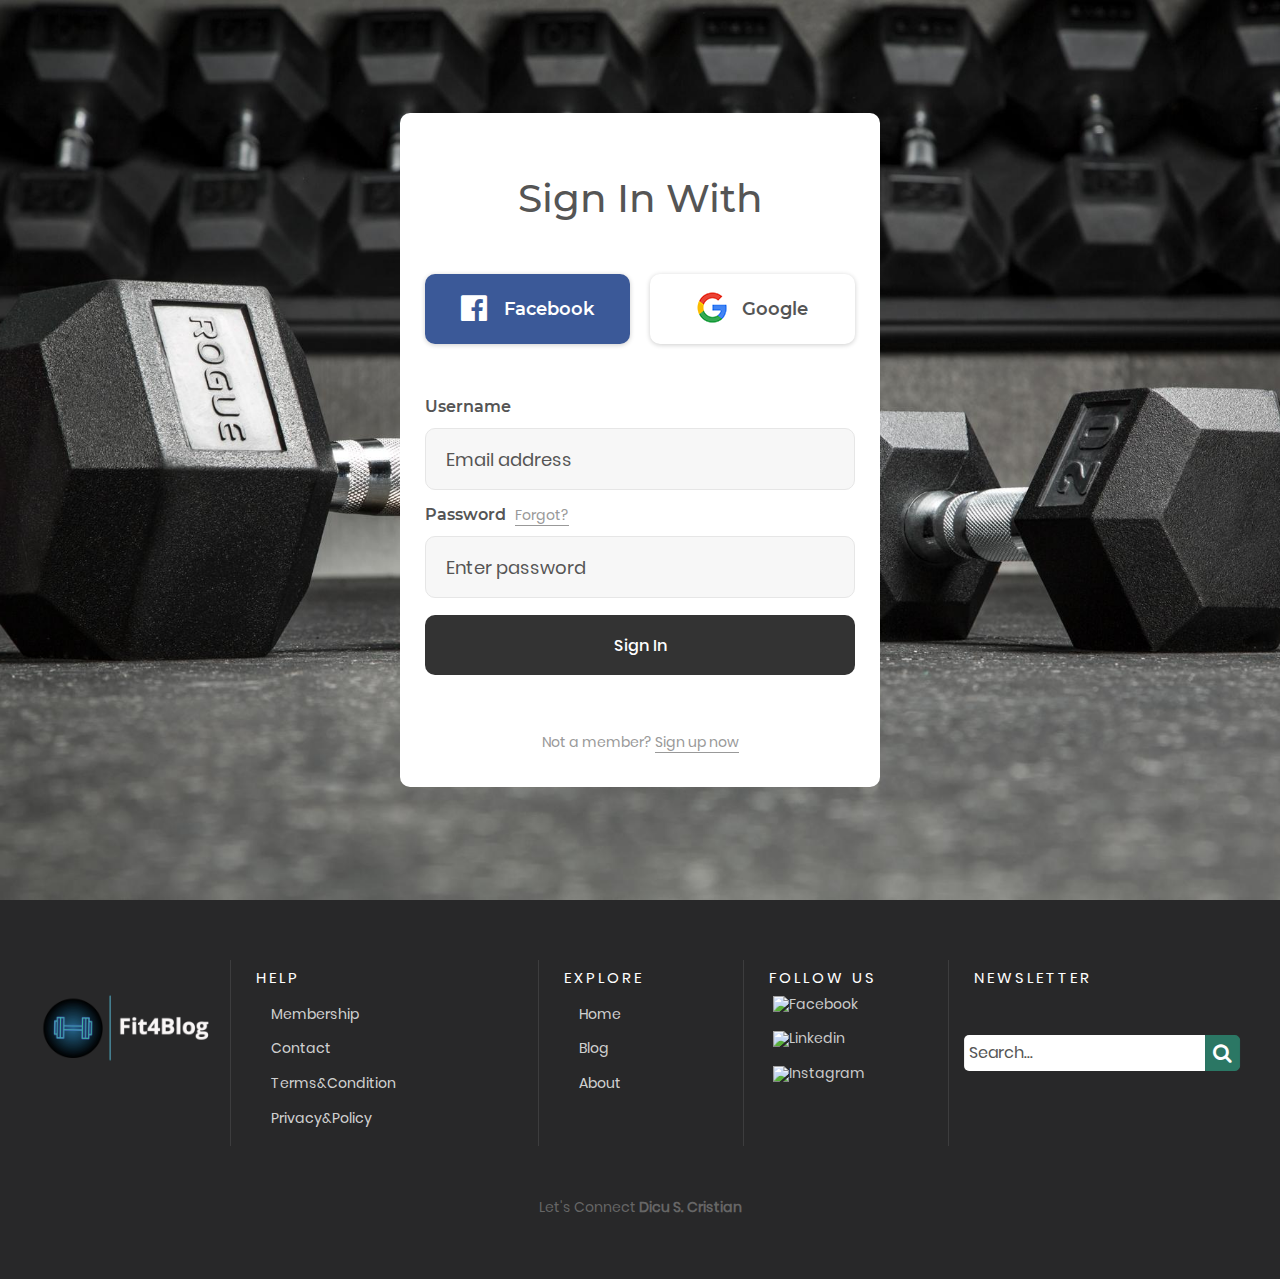
==== commit 73a4252f: "Tobe Contin...." ====
--- a/index.html
+++ b/index.html
@@ -156,7 +156,7 @@
       <div class="row">
         <div class="col-md-2">
           <a href="../second.html"
-            ><img width="100%" src="../images/logo3.png" alt="LOGO"
+            ><img width="100%" src="./images/logo3.png" alt="LOGO"
           /></a>
         </div>
         <div class="col-md-3 footer-nav animated fadeInUp">
@@ -176,10 +176,10 @@
 
           <div class="col-md-2">
             <ul class="list">
-              <li><a href="..//second.html">Home</a></li>
-              <li><a href="../blog.html">Blog</a></li>
-
-              <li><a href="..//about.html">About</a></li>
+              <li><a href="second.html">Home</a></li>
+              <li><a href="blog.html">Blog</a></li>
+
+              <li><a href="about.html">About</a></li>
             </ul>
           </div>
         </div>
@@ -219,14 +219,12 @@
           </div>
         </div>
       </div>
-    </footer>
-    <section style="text-align: center; margin: 10px auto">
-      <p>
-        Let's Connect<a href="linkedin.com/in/cristian-dicu-56a8741a5"
+      <p style="text-align: center; margin-top: 50px">
+        Let's Connect<a href="http://linkedin.com/in/cristian-dicu-56a8741a5"
           ><b> Dicu S. Cristian</b></a
         >
       </p>
-    </section>
+    </footer>
 
     <!--------=====END-footer======--------->
   </body>
--- a/Login_v5/css/main.css
+++ b/Login_v5/css/main.css
@@ -36,9 +36,8 @@
   padding: 60px 40px;
   color: rgb(255, 255, 255);
   margin-bottom: 20px;
-  border-bottom-right-radius: 6px;
+
   border-top-left-radius: 0px;
-  border-bottom-left-radius: 6px;
 }
 .footer-bs .footer-brand,
 .footer-bs .footer-nav,
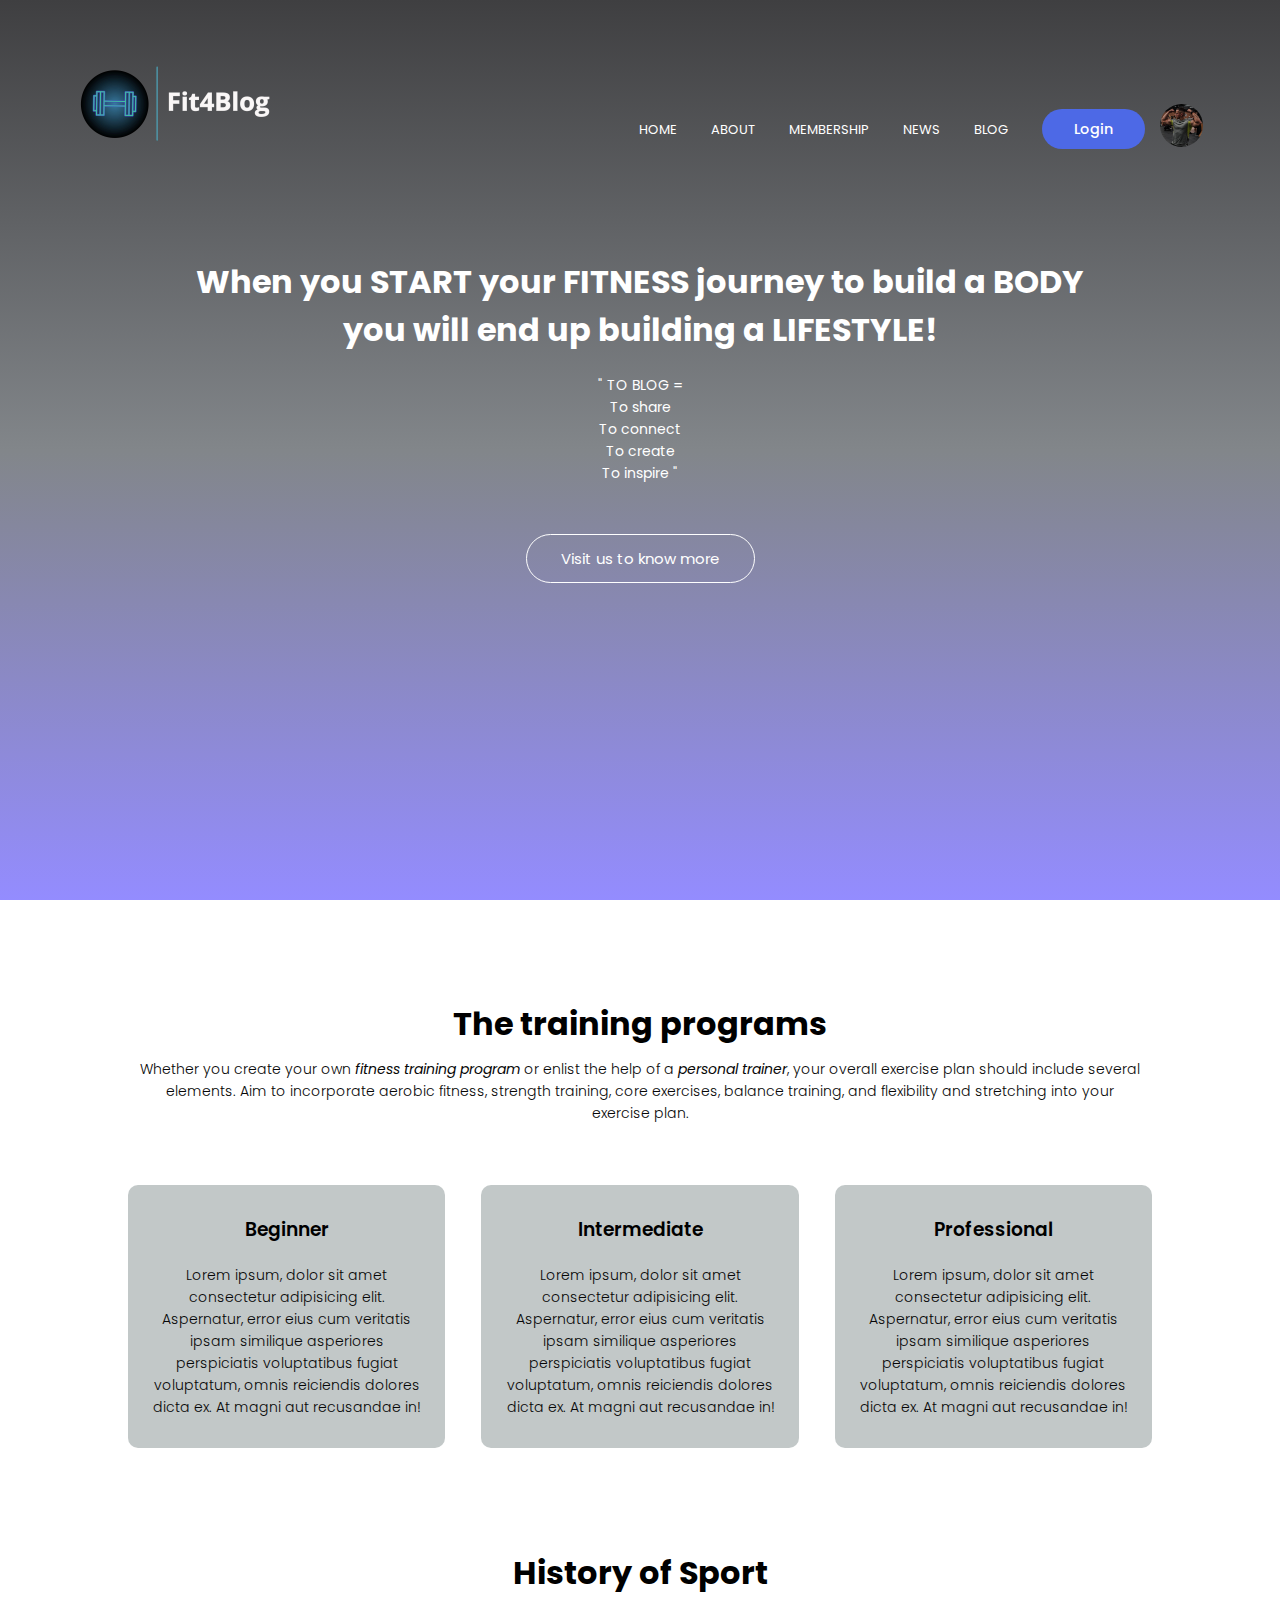
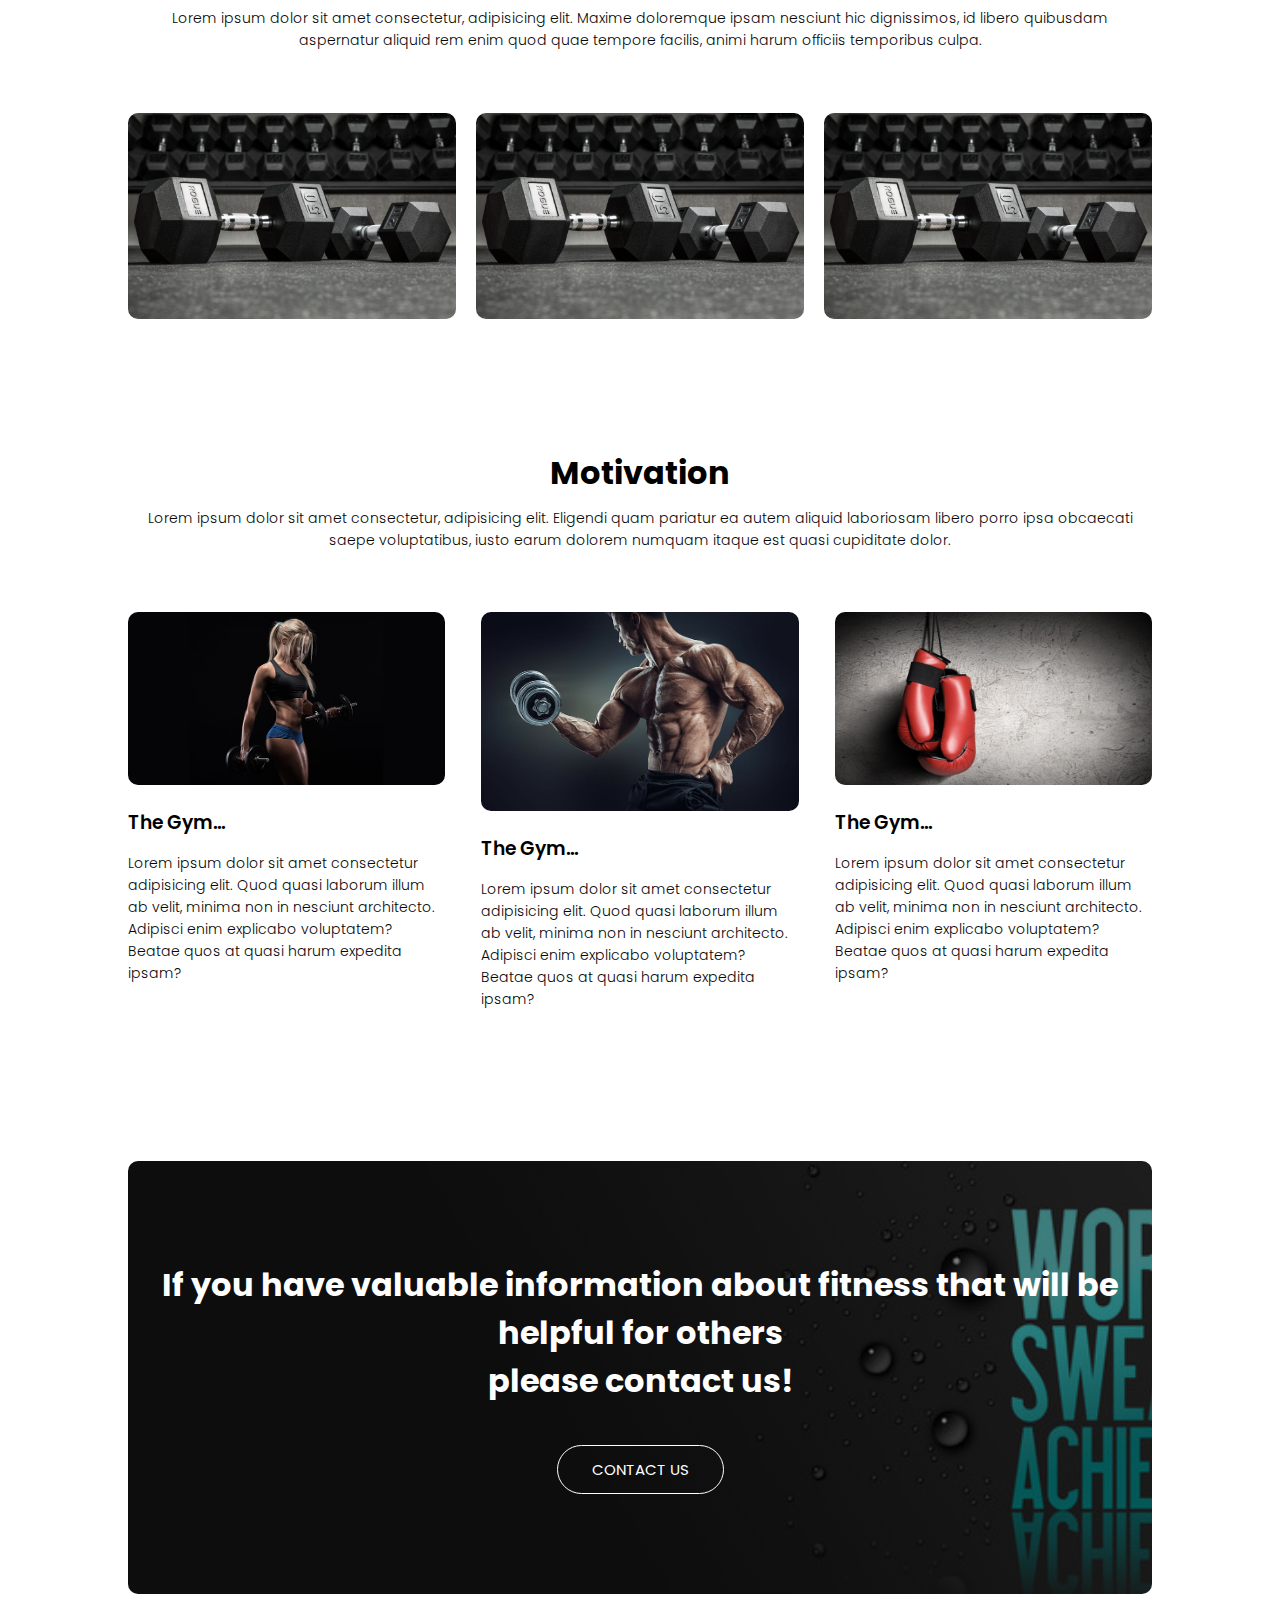
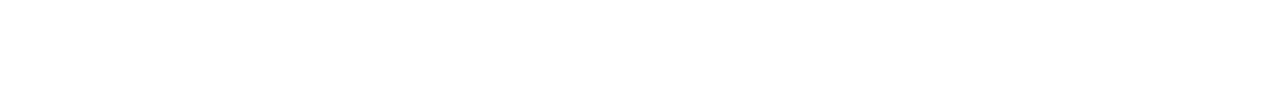
==== commit 6edcf5ce: "update" ====
--- a/index.html
+++ b/index.html
@@ -1,231 +1,206 @@
-<!DOCTYPE html>
-<html lang="en">
-  <head>
-    <title>Fit4blog</title>
-    <meta charset="UTF-8" />
-    <meta name="viewport" content="width=device-width, initial-scale=1" />
-    <!--===============================================================================================-->
-    <link
-      rel="icon"
-      type="image/png"
-      href="./Login_v5/images/icons/favicon.ico"
-    />
-    <!--===============================================================================================-->
-    <link
-      rel="stylesheet"
-      type="text/css"
-      href="./Login_v5/vendor/bootstrap/css/bootstrap.min.css"
-    />
-    <!--===============================================================================================-->
-    <link
-      rel="stylesheet"
-      type="text/css"
-      href="./Login_v5/fonts/font-awesome-4.7.0/css/font-awesome.min.css"
-    />
-    <!--===============================================================================================-->
-    <link
-      rel="stylesheet"
-      type="text/css"
-      href="./Login_v5/fonts/Linearicons-Free-v1.0.0/icon-font.min.css"
-    />
-    <!--===============================================================================================-->
-    <link
-      rel="stylesheet"
-      type="text/css"
-      href="./Login_v5/vendor/animate/animate.css"
-    />
-    <!--===============================================================================================-->
-    <link
-      rel="stylesheet"
-      type="text/css"
-      href="./Login_v5/vendor/css-hamburgers/hamburgers.min.css"
-    />
-    <!--===============================================================================================-->
-    <link
-      rel="stylesheet"
-      type="text/css"
-      href="./Login_v5/vendor/animsition/css/animsition.min.css"
-    />
-    <!--===============================================================================================-->
-    <link
-      rel="stylesheet"
-      type="text/css"
-      href="./Login_v5/vendor/select2/select2.min.css"
-    />
-    <!--===============================================================================================-->
-    <link
-      rel="stylesheet"
-      type="text/css"
-      href="./Login_v5/vendor/daterangepicker/daterangepicker.css"
-    />
-    <!--===============================================================================================-->
-    <link rel="stylesheet" type="text/css" href="./Login_v5/css/util.css" />
-    <link rel="stylesheet" type="text/css" href="./Login_v5/css/main.css" />
-    <!--===============================================================================================-->
-  </head>
-  <body>
-    <div class="limiter">
-      <div
-        class="container-login100"
-        style="background-image: url('images/dum2.jpg')"
-      >
-        <div class="wrap-login100 p-l-110 p-r-110 p-t-62 p-b-33">
-          <form class="login100-form validate-form flex-sb flex-w">
-            <span class="login100-form-title p-b-53"> Sign In With </span>
-
-            <a href="#" class="btn-face m-b-20">
-              <i class="fa fa-facebook-official"></i>
-              Facebook
-            </a>
-
-            <a href="#" class="btn-google m-b-20">
-              <img src="./Login_v5/images/icons/icon-google.png" alt="GOOGLE" />
-              Google
-            </a>
-
-            <div class="p-t-31 p-b-9">
-              <span class="txt1"> Username </span>
-            </div>
-            <div
-              class="wrap-input100 validate-input"
-              data-validate="Username is required"
-            >
-              <input
-                placeholder="Email address"
-                class="input100"
-                type="text"
-                name="username"
-              />
-              <span class="focus-input100"></span>
-            </div>
-
-            <div class="p-t-13 p-b-9">
-              <span class="txt1"> Password </span>
-
-              <a href="#" class="txt2 bo1 m-l-5"> Forgot? </a>
-            </div>
-            <div
-              class="wrap-input100 validate-input"
-              data-validate="Password is required"
-            >
-              <input
-                class="input100"
-                placeholder="Enter password"
-                type="password"
-                name="pass"
-              />
-              <span class="focus-input100"></span>
-            </div>
-
-            <div class="container-login100-form-btn m-t-17">
-              <button class="login100-form-btn">Sign In</button>
-            </div>
-
-            <div class="w-full text-center p-t-55">
-              <span class="txt2"> Not a member? </span>
-
-              <a href="#" class="txt2 bo1"> Sign up now </a>
-            </div>
-          </form>
-        </div>
-      </div>
-    </div>
-
-    <div id="dropDownSelect1"></div>
-
-    <!--===============================================================================================-->
-    <script src="./Login_v5/vendor/jquery/jquery-3.2.1.min.js"></script>
-    <!--===============================================================================================-->
-    <script src="./Login_v5/vendor/animsition/js/animsition.min.js"></script>
-    <!--===============================================================================================-->
-    <script src="./Login_v5/vendor/bootstrap/js/popper.js"></script>
-    <script src="./Login_v5/vendor/bootstrap/js/bootstrap.min.js"></script>
-    <!--===============================================================================================-->
-    <script src="./Login_v5/vendor/select2/select2.min.js"></script>
-    <!--===============================================================================================-->
-    <script src="./Login_v5/vendor/daterangepicker/moment.min.js"></script>
-    <script src="./Login_v5/vendor/daterangepicker/daterangepicker.js"></script>
-    <!--===============================================================================================-->
-    <script src="./Login_v5/vendor/countdowntime/countdowntime.js"></script>
-    <!--===============================================================================================-->
-    <script src="./Login_v5/js/main.js"></script>
-
-    <!--------=====footer======--------->
-
-    <footer class="footer-bs">
-      <div class="row">
-        <div class="col-md-2">
-          <a href="../second.html"
-            ><img width="100%" src="./images/logo3.png" alt="LOGO"
-          /></a>
-        </div>
-        <div class="col-md-3 footer-nav animated fadeInUp">
-          <h4>Help</h4>
-
-          <div class="col-md-3">
-            <ul class="list">
-              <li><a href="#">Membership</a></li>
-              <li><a href="#">Contact</a></li>
-              <li><a href="#">Terms&Condition</a></li>
-              <li><a href="#">Privacy&Policy</a></li>
-            </ul>
-          </div>
-        </div>
-        <div class="col-md-2 footer-nav animated fadeInUp">
-          <h4>Explore</h4>
-
-          <div class="col-md-2">
-            <ul class="list">
-              <li><a href="second.html">Home</a></li>
-              <li><a href="blog.html">Blog</a></li>
-
-              <li><a href="about.html">About</a></li>
-            </ul>
-          </div>
-        </div>
-        <div class="col-md-2 footer-social animated fadeInDown">
-          <h4>Follow Us</h4>
-          <ul>
-            <li>
-              <img
-                width="40px"
-                src="https://img.icons8.com/color/48/000000/facebook.png"
-              /><a href="#">Facebook</a>
-            </li>
-            <li>
-              <img
-                width="40px"
-                src="https://img.icons8.com/color/48/000000/linkedin.png"
-              /><a href="#">Linkedin</a>
-            </li>
-            <li>
-              <img
-                width="40px"
-                src="https://img.icons8.com/color/48/000000/instagram-new.png"
-              /><a href="#">Instagram</a>
-            </li>
-          </ul>
-        </div>
-        <div class="col-md-3 footer-ns animated fadeInRight">
-          <h4>Newsletter</h4>
-
-          <div class="wrap">
-            <div class="search">
-              <input type="text" class="searchTerm" placeholder="Search..." />
-              <button type="submit" class="searchButton">
-                <i class="fa fa-search"></i>
-              </button>
-            </div>
-          </div>
-        </div>
-      </div>
-      <p style="text-align: center; margin-top: 50px">
-        Let's Connect<a href="http://linkedin.com/in/cristian-dicu-56a8741a5"
-          ><b> Dicu S. Cristian</b></a
-        >
-      </p>
-    </footer>
-
-    <!--------=====END-footer======--------->
-  </body>
-</html>
+<!DOCTYPE html>
+<html lang="en">
+  <head>
+    <meta name="viewport" content="width=device-width, initial-scale=1.0" />
+    <title>Fit4blog</title>
+    <link rel="stylesheet" href="./css/style.css" />
+    <link rel="preconnect" href="https://fonts.googleapis.com" />
+    <link rel="preconnect" href="https://fonts.gstatic.com" crossorigin />
+    <link
+      href="https://fonts.googleapis.com/css2?family=Poppins:wght@100;200;300;400;600;700&display=swap"
+      rel="stylesheet"
+    />
+    <link
+      rel="stylesheet"
+      href="https://cdnjs.cloudflare.com/ajax/libs/font-awesome/4.7.0/css/font-awesome.min.css"
+    />
+  </head>
+  <body>
+    
+    <section class="header">
+    
+      <nav>
+        <a href="index.html"><img src="images/logo3.png" /></a>
+        <div class="nav-links" id="navLinks">
+
+          <i class="fa fa-times" onclick="hideMenu()"></i>
+          <ul>
+            <li>
+              <a href="./index.html">HOME</a>
+            </li>
+            <li><a href="about.html">ABOUT</a></li>
+
+            <li><a href="">MEMBERSHIP</a></li>
+            <li><a href="">NEWS</a></li>
+
+            <li><a href="blog.html">BLOG</a></li>
+            
+              <li><a href="./SocialMedia/social.html"><label class="btn btn-primary">Login</label></a></li>
+              
+            </div>
+            <div class="profile-photo">
+            <img src="./SocialMedia/images/crs.jpg" />
+          </div>
+          </ul>
+        
+        </div>
+        <i class="fa fa-bars" onclick="showMenu()"></i>
+      </nav>
+      
+      <div class="text-box">
+        <h1>
+          When you START your FITNESS journey to build a BODY <br />
+          you will end up building a LIFESTYLE!
+        </h1>
+
+        <p>
+          <b
+            >" TO BLOG = <br />
+            To share <br />
+            To connect <br />To create <br />To inspire "
+          </b>
+        </p>
+        <a href="" class="hero-btn">Visit us to know more</a>
+      </div>
+    </section>
+    <!-----Training------>
+
+    <section class="training">
+      <h1>The training programs</h1>
+      <p>
+        Whether you create your own <b><i> fitness training program</i></b>
+
+        or enlist the help of a <b><i>personal trainer</i></b
+        >, your overall exercise plan should include several elements. Aim to
+        incorporate aerobic fitness, strength training, core exercises, balance
+        training, and flexibility and stretching into your exercise plan.
+      </p>
+
+      <div class="row">
+        <div class="training-plan">
+          <h3>Beginner</h3>
+          <p>
+            Lorem ipsum, dolor sit amet consectetur adipisicing elit.
+            Aspernatur, error eius cum veritatis ipsam similique asperiores
+            perspiciatis voluptatibus fugiat voluptatum, omnis reiciendis
+            dolores dicta ex. At magni aut recusandae in!
+          </p>
+        </div>
+        <div class="training-plan">
+          <h3>Intermediate</h3>
+          <p>
+            Lorem ipsum, dolor sit amet consectetur adipisicing elit.
+            Aspernatur, error eius cum veritatis ipsam similique asperiores
+            perspiciatis voluptatibus fugiat voluptatum, omnis reiciendis
+            dolores dicta ex. At magni aut recusandae in!
+          </p>
+        </div>
+        <div class="training-plan">
+          <h3>Professional</h3>
+          <p>
+            Lorem ipsum, dolor sit amet consectetur adipisicing elit.
+            Aspernatur, error eius cum veritatis ipsam similique asperiores
+            perspiciatis voluptatibus fugiat voluptatum, omnis reiciendis
+            dolores dicta ex. At magni aut recusandae in!
+          </p>
+        </div>
+      </div>
+    </section>
+
+    <!--history-->
+    <section class="history">
+      <h1>History of Sport</h1>
+      <p>
+        Lorem ipsum dolor sit amet consectetur, adipisicing elit. Maxime
+        doloremque ipsam nesciunt hic dignissimos, id libero quibusdam
+        aspernatur aliquid rem enim quod quae tempore facilis, animi harum
+        officiis temporibus culpa.
+      </p>
+      <div class="row">
+        <div class="history-col">
+          <img src="images/dum2.jpg" />
+          <div class="layer">
+            <h3>The beginning of time....</h3>
+          </div>
+        </div>
+        <div class="history-col">
+          <img src="images/dum2.jpg" />
+          <div class="layer">
+            <h3>Our Mission...</h3>
+          </div>
+        </div>
+        <div class="history-col">
+          <img src="images/dum2.jpg" />
+          <div class="layer">
+            <h3>Our Vision...</h3>
+          </div>
+        </div>
+      </div>
+    </section>
+    <!--Motivation-->
+    <section class="motivation">
+      <h1>Motivation</h1>
+      <p>
+        Lorem ipsum dolor sit amet consectetur, adipisicing elit. Eligendi quam
+        pariatur ea autem aliquid laboriosam libero porro ipsa obcaecati saepe
+        voluptatibus, iusto earum dolorem numquam itaque est quasi cupiditate
+        dolor.
+      </p>
+      <div class="row">
+        <div class="motivation-col">
+          <img src="images/gym2.jpg" />
+          <h3>The Gym...</h3>
+          <p>
+            Lorem ipsum dolor sit amet consectetur adipisicing elit. Quod quasi
+            laborum illum ab velit, minima non in nesciunt architecto. Adipisci
+            enim explicabo voluptatem? Beatae quos at quasi harum expedita
+            ipsam?
+          </p>
+        </div>
+        <div class="motivation-col">
+          <img src="images/gym1.jpg" />
+          <h3>The Gym...</h3>
+          <p>
+            Lorem ipsum dolor sit amet consectetur adipisicing elit. Quod quasi
+            laborum illum ab velit, minima non in nesciunt architecto. Adipisci
+            enim explicabo voluptatem? Beatae quos at quasi harum expedita
+            ipsam?
+          </p>
+        </div>
+        <div class="motivation-col">
+          <img src="images/Box.jpg" />
+          <h3>The Gym...</h3>
+          <p>
+            Lorem ipsum dolor sit amet consectetur adipisicing elit. Quod quasi
+            laborum illum ab velit, minima non in nesciunt architecto. Adipisci
+            enim explicabo voluptatem? Beatae quos at quasi harum expedita
+            ipsam?
+          </p>
+        </div>
+      </div>
+    </section>
+    <!--------Contact------->
+    <section class="con">
+      <h1>
+        If you have valuable information about fitness that will be helpful for
+        others <br />
+        please contact us!
+      </h1>
+      <a href="" class="hero-btn">CONTACT US</a>
+    </section>
+    <!--------Footer------->
+
+    
+  
+    <!------JavaScript for Toggle Menu------>
+    <script>
+      var navLinks = document.getElementById("navLinks");
+      function showMenu() {
+        navLinks.classList.toggle('show');
+      }
+      function hideMenu() {
+        navLinks.classList.toggle('show');
+      }
+    </script>
+  </body>
+</html>
--- a/css/style.css
+++ b/css/style.css
@@ -0,0 +1,456 @@
+@import url("https://fonts.googleapis.com/css2?family=Poppins:wght@100;200;300;400;600;700&display=swap");
+:root {
+  --primary-color-hue: 229;
+  --dark-color-lightness: 17%;
+  --light-color-lightness: 95%;
+  --white-color-lightness: 100%;
+  --color-white: hsl(252, 30%, var(--white-color-lightness));
+  --color-light: hsl(252, 30%, var(--light-color-lightness));
+  --color-gray: hsl(var(--primary-color-hue), 15%, 65%);
+  --color-primary: hsl(var(--primary-color-hue), 75%, 60%);
+  --color-secondary: hsl(252, 100%, 90%);
+  --color-success: hsl(120, 95%, 65%);
+  --color-danger: hsl(0, 92%, 63%);
+  --color-dark: hsl(252, 30%, var(--dark-color-lightness));
+  --color-black: hsl(252, 30%, 10%);
+  --color-best: hsla(0, 0%, 0%, 0.541);
+
+  --border-radius: 2rem;
+  --card-border-radius: 1rem;
+  --btn-padding: 0.6rem 2rem;
+  --search-padding: 0.6rem 1rem;
+  --card-padding: 1rem;
+
+  --sticky-top-left: 5.4rem;
+  --sticky-top-right: -18rem;
+}
+
+*,
+*::before,
+*::after {
+  margin: 0;
+  padding: 0;
+  outline: 0;
+  box-sizing: border-box;
+  font-family: "Poppins", sans-serif;
+  text-decoration: none;
+  list-style: none;
+  border: none;
+}
+.header {
+  min-height: 100vh;
+  width: 100%;
+  background:linear-gradient(rgb(63, 63, 65), rgb(130, 134, 138),rgba(17, 0, 255, 0.452)),
+    url();
+  background-position: center;
+  background-size: cover;
+  position: relative;
+}
+nav {
+  display: flex;
+  padding: 2% 6%;
+  justify-content: space-between;
+  align-items: center;
+}
+
+/*=====/////GENERAL STYLE/////====*/
+.container {
+  width: 10%;
+  margin: 0 auto;
+  display: flex;
+  align-items: center;
+  justify-content: space-between;
+}
+
+.profile-photo img {
+  width: 2.7rem;
+  aspect-ratio: 1/1;
+  border-radius: 50%;
+  overflow: hidden;
+  
+}
+
+.btn {
+  display: inline-block;
+  padding: var(--btn-padding);
+  font-weight: 500;
+  border-radius: var(--border-radius);
+  cursor: pointer;
+  transition: all 300ms ease;
+  font-size: 0.9rem;
+}
+.btn:hover {
+  opacity: 0.8;
+}
+.btn-primary {
+  background: var(--color-primary);
+  color: rgb(255, 255, 255);
+}
+
+
+/*------Search-Bar----*/
+
+
+/*------END-of-Search-Bar----*/
+
+
+
+
+
+
+/*----style---nav====*/
+
+.nav-links {
+  flex: 1;
+  text-align: right;
+}
+.nav-links ul li {
+  list-style: none;
+  display: inline-block;
+  padding: 10px 15px;
+  position: relative;
+}
+.nav-links ul li a {
+  color: white;
+  text-decoration: none;
+  font-size: 13px;
+}
+.nav-links ul li:hover::after {
+  width: 100%;
+}
+.text-box {
+  width: 100%;
+  color: white;
+  text-align: center;
+}
+.text-box h1 {
+  font-size: 32px;
+}
+.text-box p {
+  margin: 10px 0 40px;
+  font-size: 14px;
+  color: white;
+}
+.hero-btn {
+  display: inline-block;
+  text-decoration: none;
+  color: white;
+  border: 1px solid white;
+  padding: 12px 34px;
+  font-size: 15px;
+  background: transparent;
+  position: relative;
+  cursor: pointer;
+  border-radius: 50px;
+}
+.hero-btn:hover {
+  border: 1px solid rgba(12, 111, 136, 0.582);
+  background: rgb(12, 111, 136, 0.582);
+  transition: 1s;
+}
+
+nav .fa {
+  display: none;
+}
+@media (max-width: 700px) {
+  .text-box h1 {
+    font-size: 20px;
+  }
+  .nav-links ul li {
+    display: block;
+  }
+  .nav-links {
+    position: fixed;
+    background-image: linear-gradient(rgb(54, 54, 54), rgba(133, 133, 134));
+    height: 100vh;
+    width: 200px;
+    top: 0;
+    right: -200px;
+    text-align: left;
+    z-index: 2;
+    transition: 1s;
+  }
+  .nav-links.show {
+    display: block;
+    transform: translateX(-200px);
+  }
+  .log-btn {
+    margin-top: 200px;
+    left: 8%;
+  }
+  nav .fa {
+    display: block;
+    color: #fff;
+    margin: 10px;
+    font-size: 22px;
+    cursor: pointer;
+  }
+  .nav-links ul {
+    padding: 30px;
+  }
+}
+/*----- training-----*/
+.training {
+  width: 80%;
+  margin: auto;
+  text-align: center;
+  padding-top: 100px;
+}
+h2 {
+  font-size: 32px;
+  font-weight: 600;
+}
+p {
+  color: rgb(7, 7, 7);
+  font-size: 14px;
+  font-weight: 300;
+  line-height: 22px;
+  padding: 10px;
+}
+.row {
+  margin-top: 5%;
+  display: flex;
+  justify-content: space-between;
+}
+.training-plan {
+  flex-basis: 31%;
+  background: rgba(120, 134, 134, 0.452);
+  border-radius: 10px;
+  margin-bottom: 5%;
+  padding: 20px 12px;
+  box-sizing: border-box;
+}
+h3 {
+  text-align: center;
+  font-weight: 600;
+  margin: 10px 0;
+}
+.training-plan:hover {
+  box-shadow: 0 0 20px 0px rgb(0, 0, 0);
+}
+@media (max-width: 700px) {
+  .row {
+    flex-direction: column;
+  }
+}
+/*-----history----*/
+.history {
+  width: 80%;
+  margin: auto;
+  text-align: center;
+  padding-top: 50px;
+}
+.history-col {
+  flex-basis: 32%;
+  border-radius: 10px;
+  margin-bottom: 30px;
+  position: relative;
+  overflow: hidden;
+}
+.history-col img {
+  width: 100%;
+  display: block;
+}
+.layer {
+  background: transparent;
+  height: 100%;
+  width: 100%;
+  position: absolute;
+  top: 0;
+  left: 0;
+  transition: 0.5s;
+}
+.layer:hover {
+  background: rgba(66, 17, 17, 0.74);
+}
+.layer h3 {
+  width: 100%;
+  font-weight: 500;
+  color: rgb(255, 255, 255);
+  font-size: 26px;
+  bottom: 0;
+  left: 50%;
+  transform: translateX(-50%);
+  position: absolute;
+  opacity: 0;
+  transition: 0.5s;
+}
+.layer:hover h3 {
+  bottom: 49%;
+  opacity: 1;
+}
+/*-----motivation----*/
+.motivation {
+  width: 80%;
+  margin: auto;
+  text-align: center;
+  padding-top: 100px;
+}
+.motivation-col {
+  flex-basis: 31%;
+  border-radius: 10px;
+  padding-bottom: 5%;
+  text-align: left;
+}
+.motivation-col img {
+  width: 100%;
+  border-radius: 10px;
+}
+.motivation-col p {
+  padding: 0;
+}
+.motivation-col h3 {
+  margin-top: 16px;
+  margin-bottom: 15px;
+  text-align: left;
+}
+/*--------contact------*/
+
+.con {
+  margin: 100px auto;
+  width: 80%;
+  background: linear-gradient(rgba(0, 0, 0, 0.507), rgba(0, 0, 0, 0.507)),
+    url(banner.jpg);
+  background-position: center;
+  background-size: cover;
+  border-radius: 10px;
+  text-align: center;
+  padding: 100px 0;
+}
+.con h1 {
+  color: #fff;
+  margin-bottom: 40px;
+  padding: 0;
+}
+@media (max-width: 700px) {
+  .con h1 {
+    font-size: 24px;
+  }
+}
+/*------footer-----*/
+
+
+
+
+/*-------------about us page----------*/
+
+.sub-header {
+  height: 100vh;
+  width: 100%;
+  background-image: linear-gradient(
+      rgba(4, 9, 30, 0.589),
+      rgba(14, 14, 26, 0.349)
+    ),
+    url(../images/dum2.jpg);
+  background-position: center;
+  background-size: cover;
+  text-align: center;
+  color: #fff;
+}
+.sub-header h1 {
+  margin-top: 15%;
+}
+.about-us {
+  width: 80%;
+  margin: auto;
+  padding-top: 80px;
+  padding-bottom: 50px;
+}
+.about-col {
+  flex-basis: 48%;
+  padding: 30px 2px;
+}
+.about-col img {
+  width: 100%;
+}
+.about-col h1 {
+  padding-top: 0;
+}
+.about-col p {
+  padding: 15px 0 25px;
+}
+.red-btn {
+  border: 1px solid rgba(3, 3, 15, 0.747);
+  background: transparent;
+  color: rgba(3, 3, 15, 0.747);
+  border-radius: 50px;
+}
+.red-btn:hover {
+  color: #fff;
+}
+/*------------Blog--------*/
+.blog-con {
+  width: 80%;
+  margin: auto;
+  padding: 60px 0;
+}
+.blog-left {
+  flex-basis: 65%;
+}
+.blog-left img {
+  width: 100%;
+}
+.blog-left h2 {
+  color: #222;
+  font-weight: 600;
+  margin: 30px 0;
+}
+.blog-left p {
+  color: rgb(78, 75, 75);
+  padding: 0;
+}
+.blog-right {
+  flex-basis: 32%;
+}
+.blog-right h3 {
+  background: #188be9;
+  color: #fff;
+  padding: 7px 0;
+  font-size: 16px;
+  margin-bottom: 20px;
+  border-radius: 15px;
+}
+.blog-right div {
+  display: flex;
+  align-items: center;
+  justify-content: space-between;
+  color: #555;
+  padding: 8px;
+  box-sizing: border-box;
+}
+.com-box {
+  border: 1px solid #ccc;
+  margin: 50px 0;
+  padding: 10px 20px;
+}
+.comm-box h3 {
+  text-align: left;
+}
+.comm-form input,
+.comm-form textarea {
+  width: 100%;
+  padding: 10px;
+  margin: 15px 0;
+  box-sizing: border-box;
+  border: none;
+  outline: none;
+  background: #f0f0f0;
+}
+.comm-form button {
+  margin: 10px 0;
+}
+@media (max-width: 700px) {
+  .sub-header h1 {
+    font-size: 24px;
+  }
+}
+@media only screen and (max-device-width: 360px) and (min-device-width: 331px) {
+  html,
+  html body,
+  body #wrapper {
+    width: 100% !important;
+    min-width: 0 !important;
+    max-width: none !important;
+    overflow-x: hidden;
+  }
+}
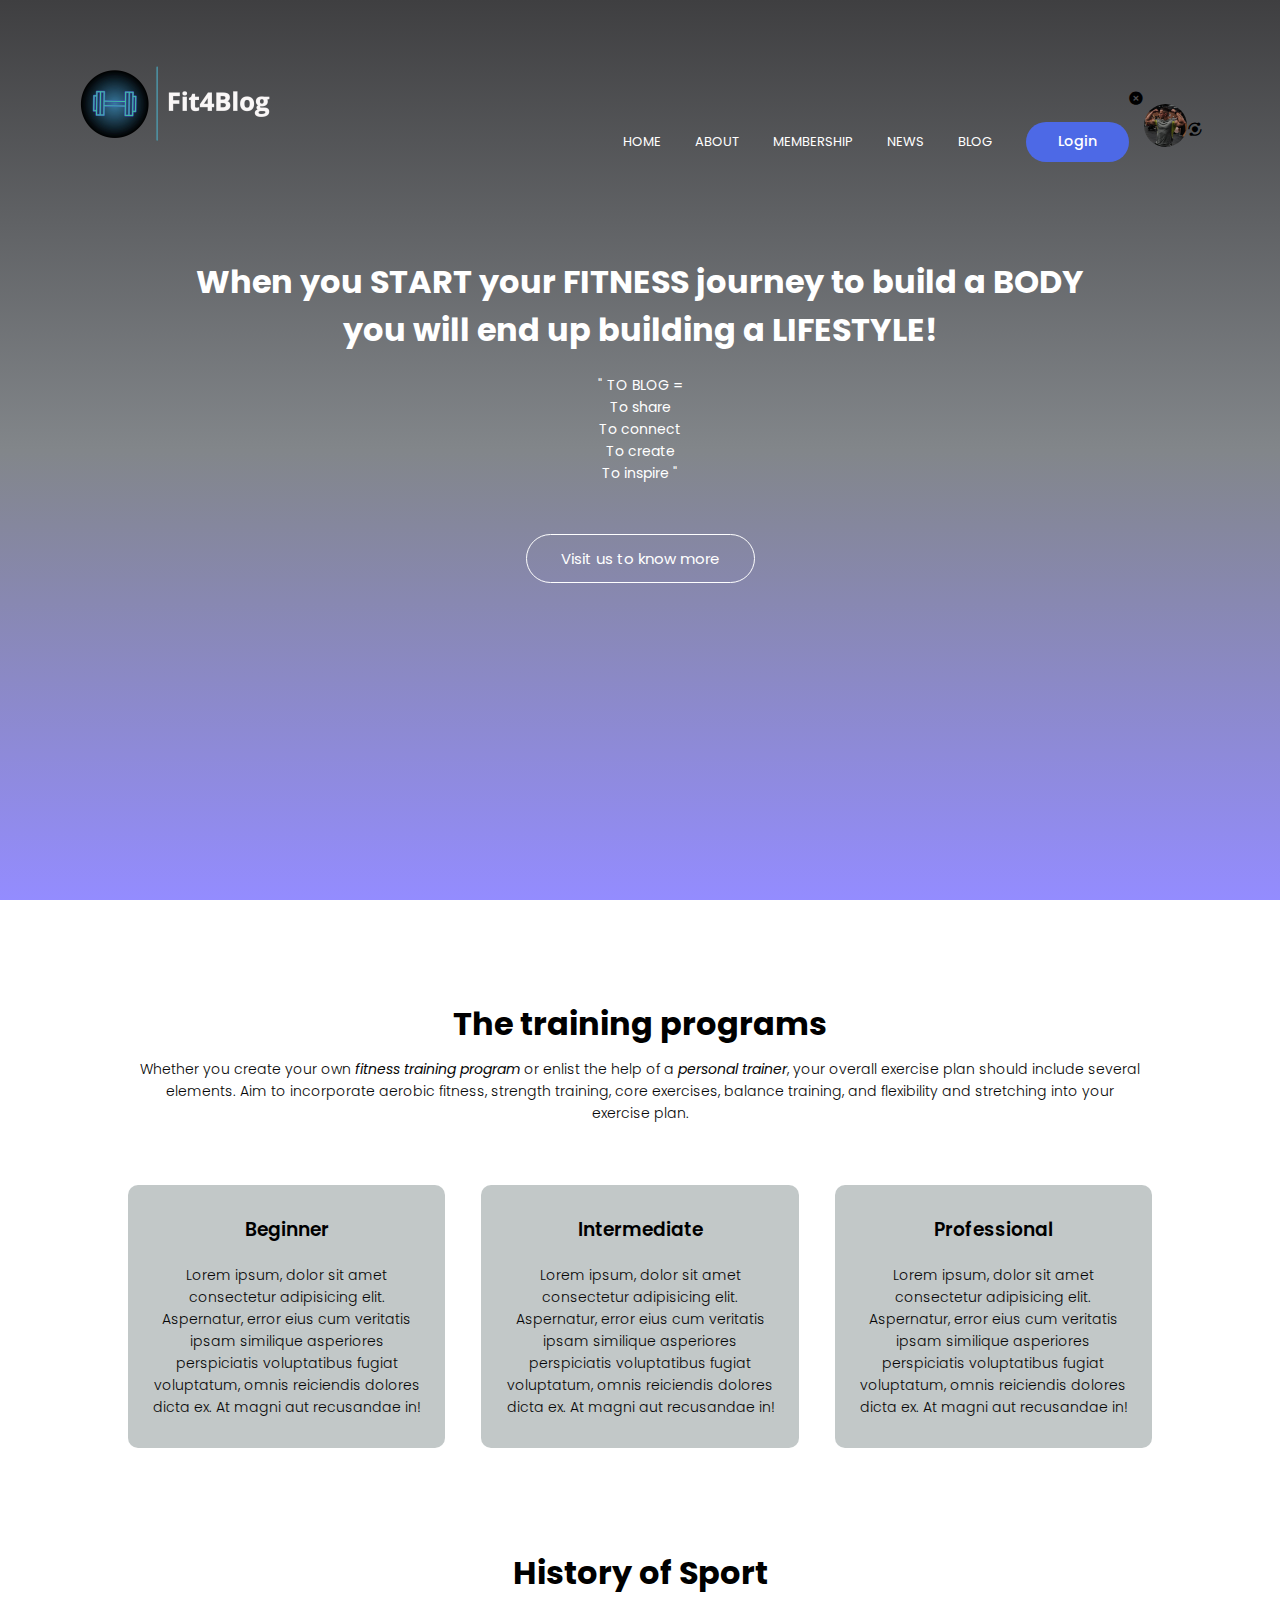
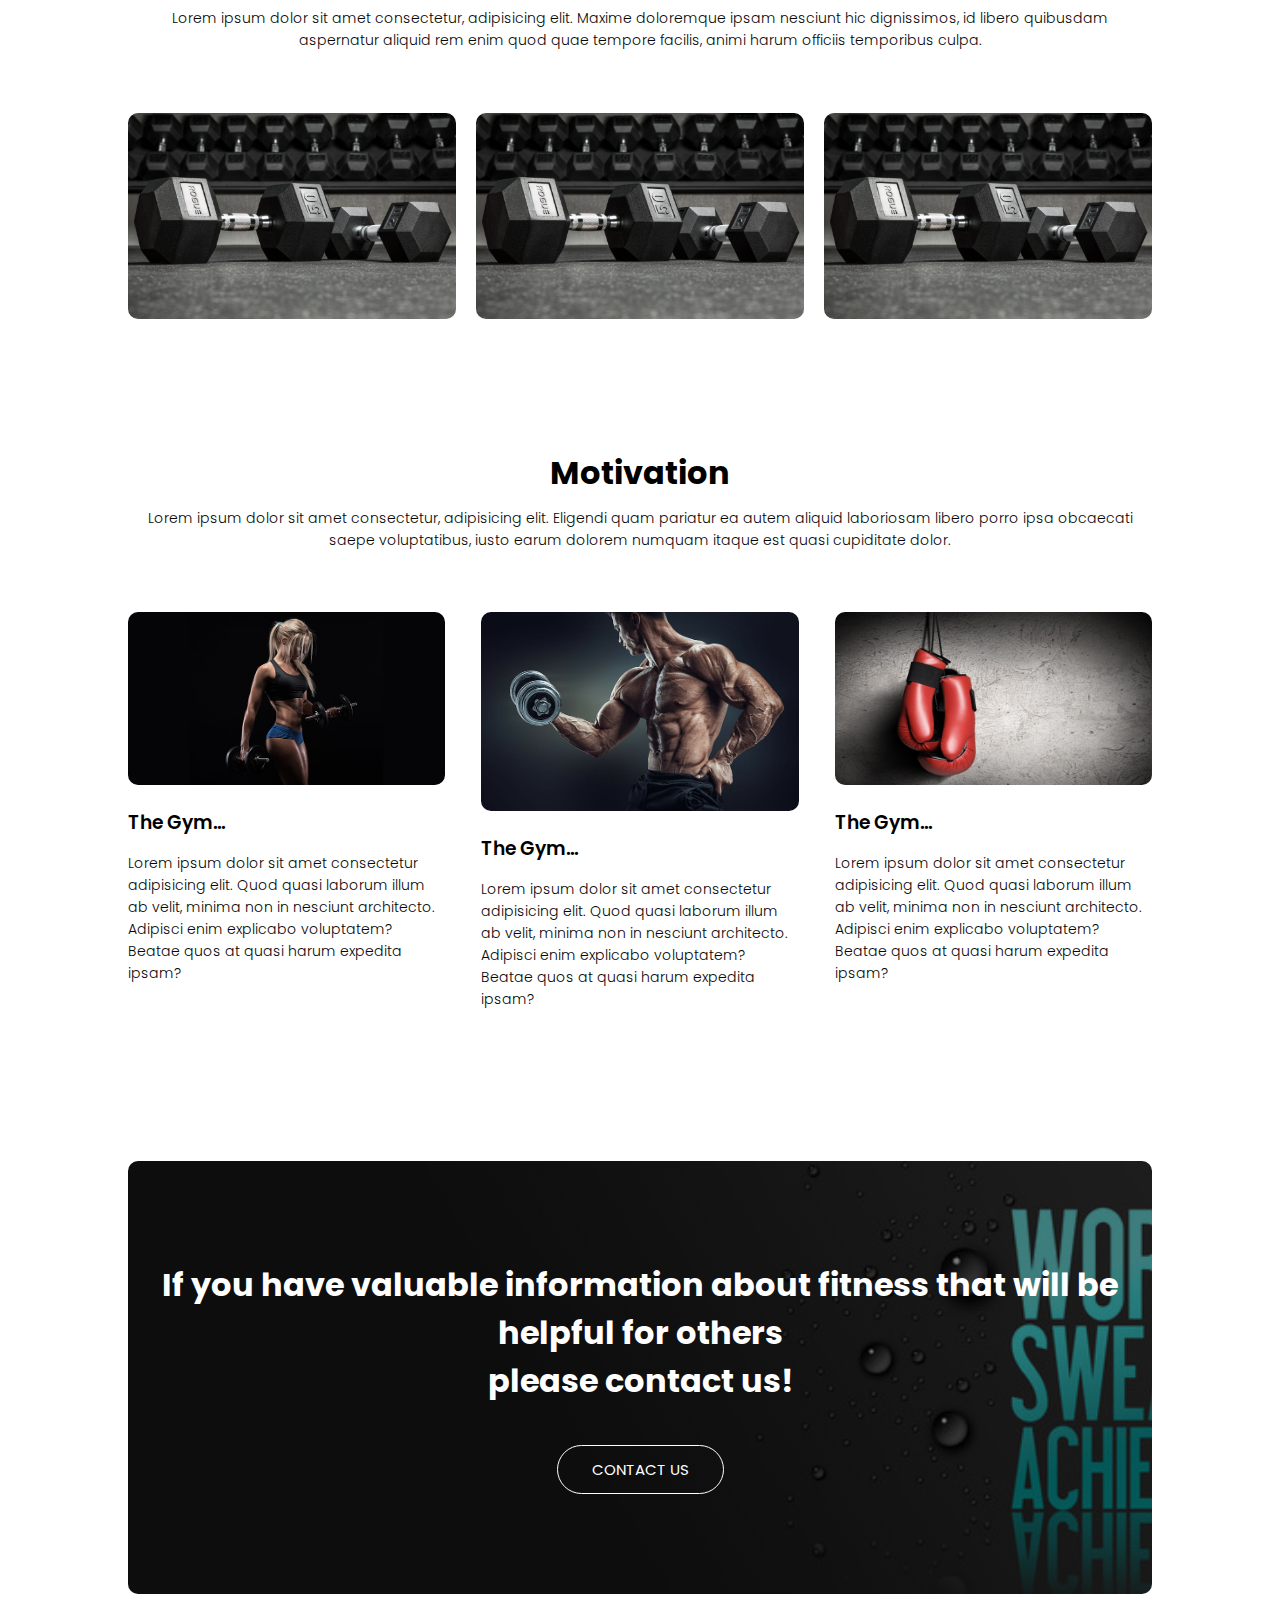
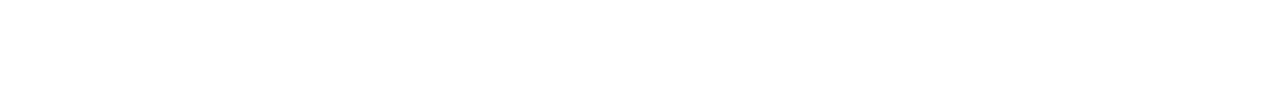
==== commit 301158a4: "update3" ====
--- a/index.html
+++ b/index.html
@@ -1,6 +1,7 @@
 <!DOCTYPE html>
 <html lang="en">
   <head>
+    <meta charset="UTF-8" />
     <meta name="viewport" content="width=device-width, initial-scale=1.0" />
     <title>Fit4blog</title>
     <link rel="stylesheet" href="./css/style.css" />
@@ -11,8 +12,8 @@
       rel="stylesheet"
     />
     <link
+      href="https://unpkg.com/boxicons@2.0.7/css/boxicons.min.css"
       rel="stylesheet"
-      href="https://cdnjs.cloudflare.com/ajax/libs/font-awesome/4.7.0/css/font-awesome.min.css"
     />
   </head>
   <body>
@@ -23,7 +24,7 @@
         <a href="index.html"><img src="images/logo3.png" /></a>
         <div class="nav-links" id="navLinks">
 
-          <i class="fa fa-times" onclick="hideMenu()"></i>
+          <i class="bx bxs-x-circle" onclick="hideMenu()"></i>
           <ul>
             <li>
               <a href="./index.html">HOME</a>
@@ -44,7 +45,7 @@
           </ul>
         
         </div>
-        <i class="fa fa-bars" onclick="showMenu()"></i>
+        <i class="bx bxs-analyse" onclick="showMenu()"></i>
       </nav>
       
       <div class="text-box">
@@ -71,9 +72,7 @@
         Whether you create your own <b><i> fitness training program</i></b>
 
         or enlist the help of a <b><i>personal trainer</i></b
-        >, your overall exercise plan should include several elements. Aim to
-        incorporate aerobic fitness, strength training, core exercises, balance
-        training, and flexibility and stretching into your exercise plan.
+        >, your overall exercise plan should include several elements. Aim to incorporate aerobic fitness, strength training, core exercises, balance training, and flexibility and stretching into your exercise plan.
       </p>
 
       <div class="row">
@@ -203,4 +202,4 @@
       }
     </script>
   </body>
-</html>
+</html>--- a/css/style.css
+++ b/css/style.css
@@ -32,10 +32,12 @@
   padding: 0;
   outline: 0;
   box-sizing: border-box;
+  list-style: none;
+  border: none;
+}
+html{
   font-family: "Poppins", sans-serif;
   text-decoration: none;
-  list-style: none;
-  border: none;
 }
 .header {
   min-height: 100vh;
@@ -159,9 +161,12 @@
   .nav-links ul li {
     display: block;
   }
+  .profile-photo{
+    display: none;
+  }
   .nav-links {
     position: fixed;
-    background-image: linear-gradient(rgb(54, 54, 54), rgba(133, 133, 134));
+    background-image: linear-gradient(rgb(73, 71, 75),rgb(102, 124, 173), rgb(135, 135, 170));
     height: 100vh;
     width: 200px;
     top: 0;
@@ -178,12 +183,14 @@
     margin-top: 200px;
     left: 8%;
   }
-  nav .fa {
+  nav .bx {
     display: block;
     color: #fff;
     margin: 10px;
     font-size: 22px;
     cursor: pointer;
+    
+    
   }
   .nav-links ul {
     padding: 30px;
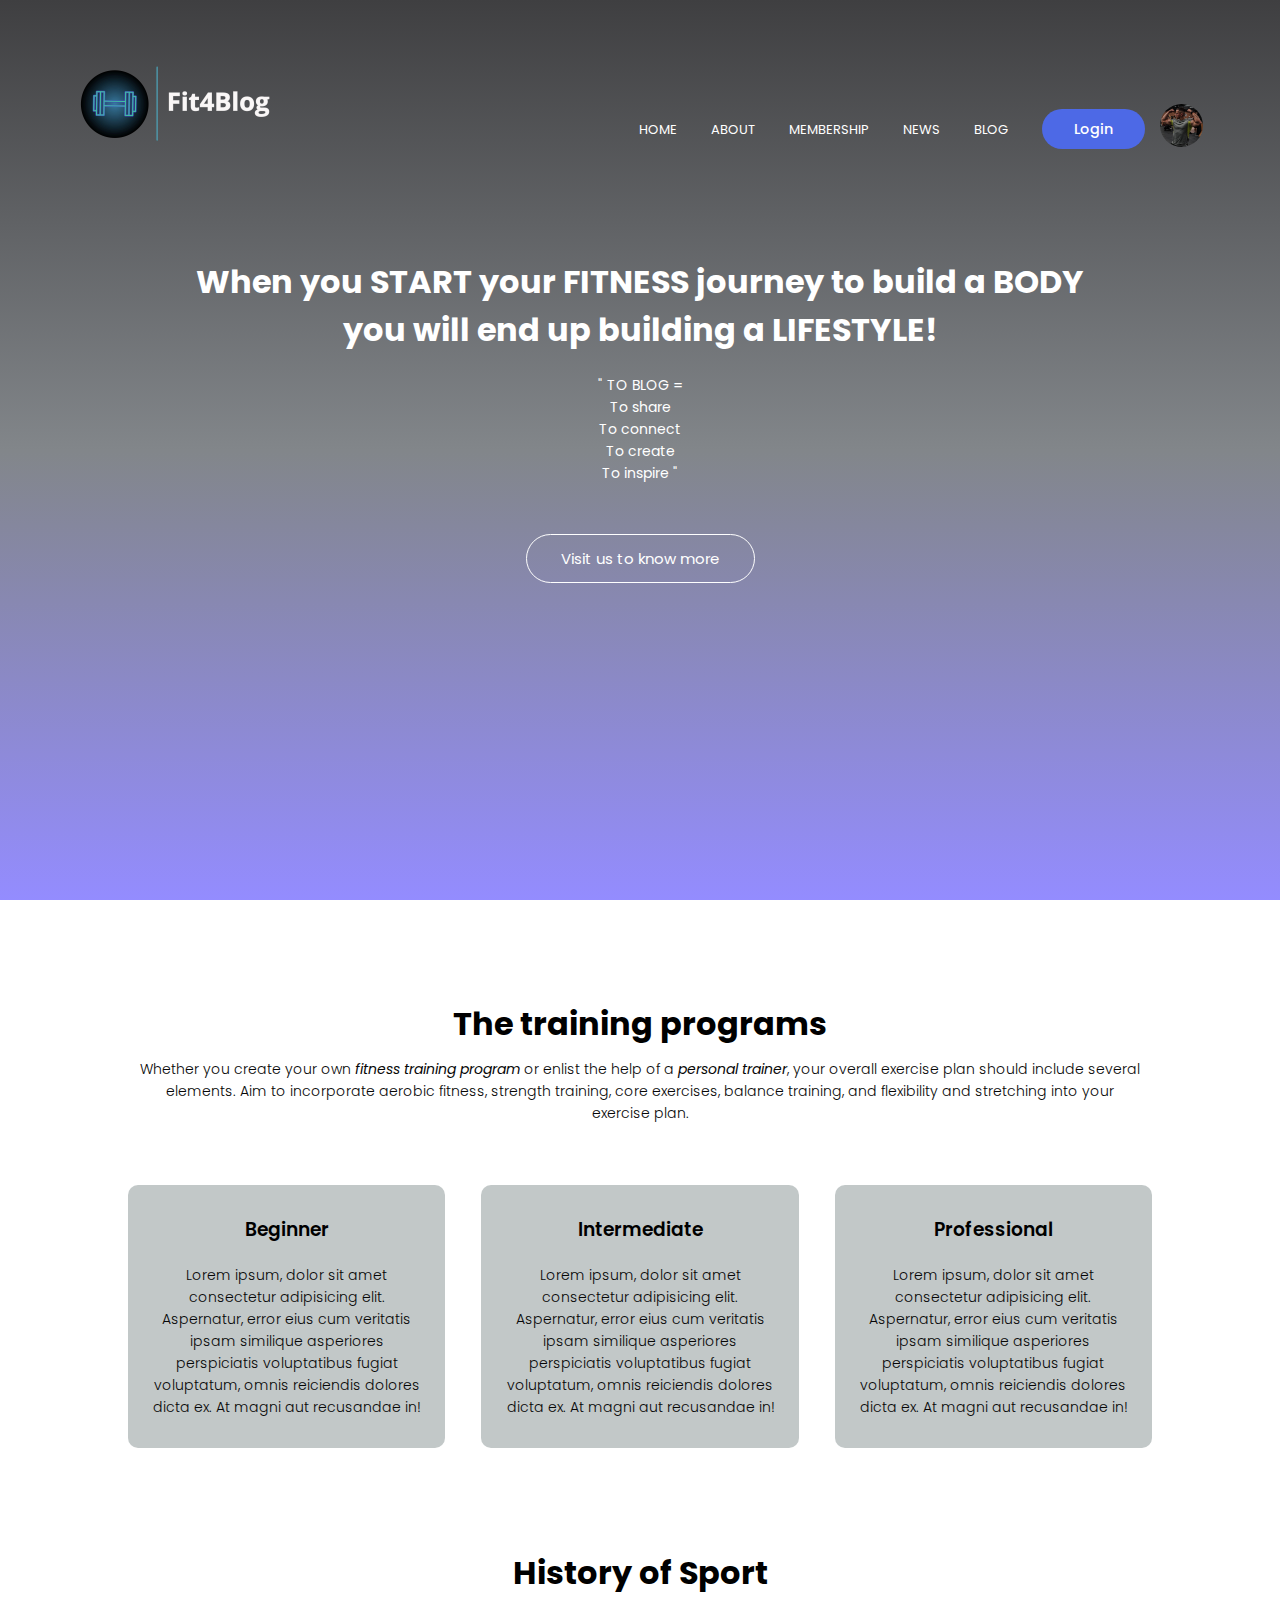
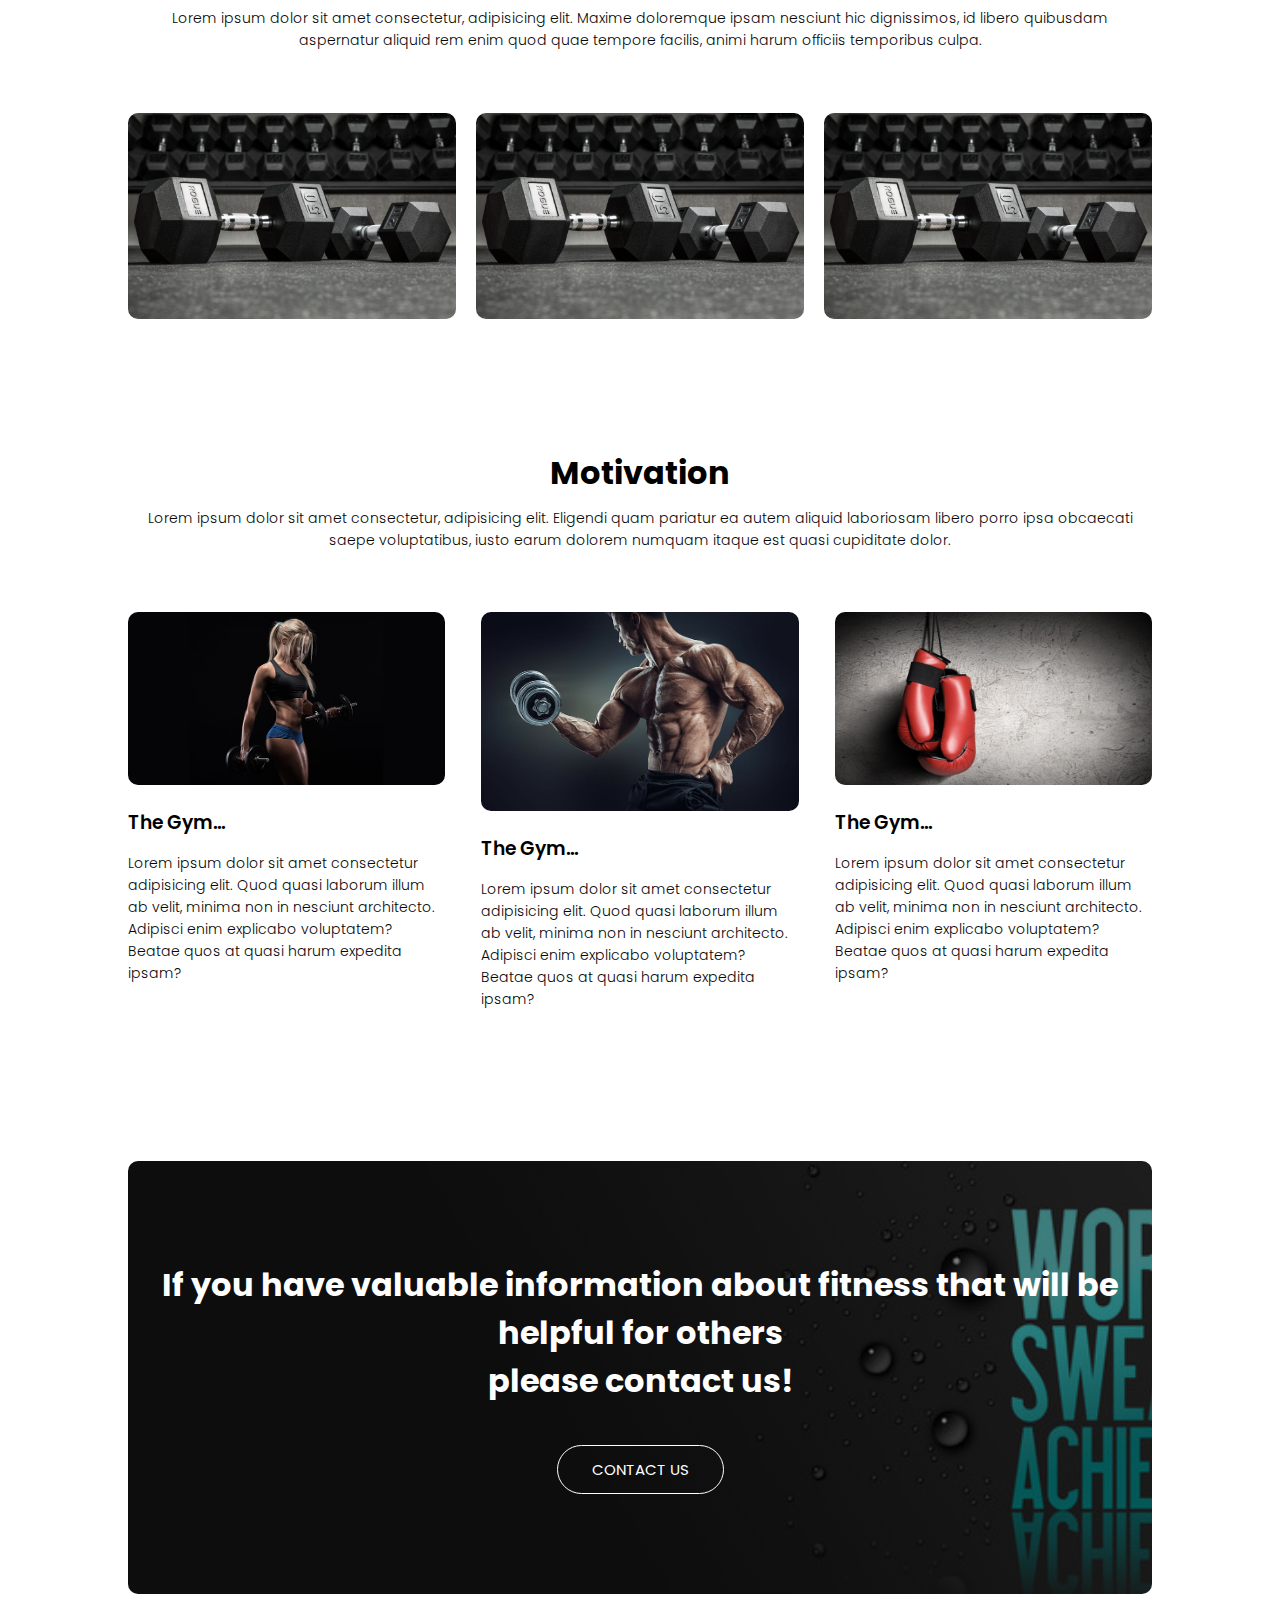
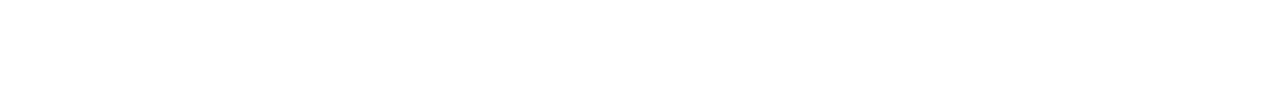
==== commit ea5baef6: "up7" ====
--- a/index.html
+++ b/index.html
@@ -18,6 +18,7 @@
   </head>
   <body>
     
+    
     <section class="header">
     
       <nav>
--- a/css/style.css
+++ b/css/style.css
@@ -151,7 +151,7 @@
   transition: 1s;
 }
 
-nav .fa {
+nav .bx {
   display: none;
 }
 @media (max-width: 700px) {
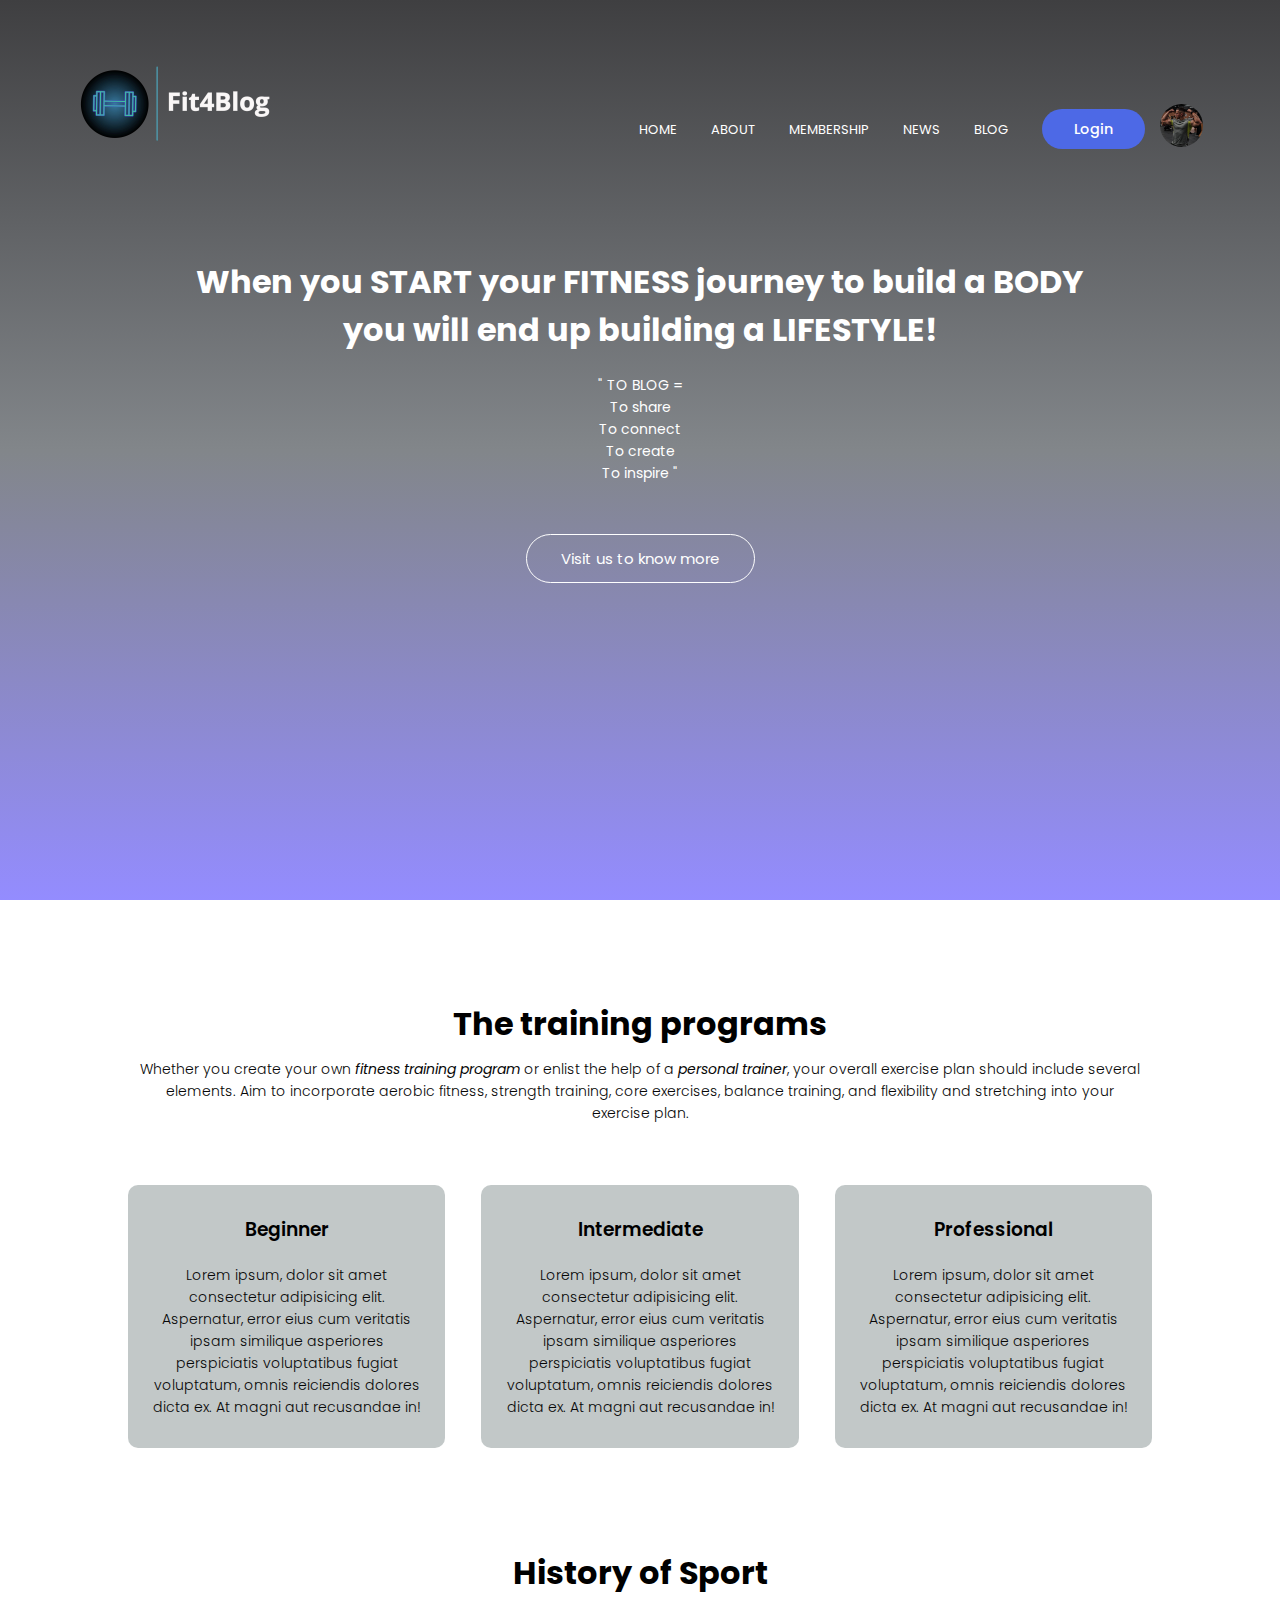
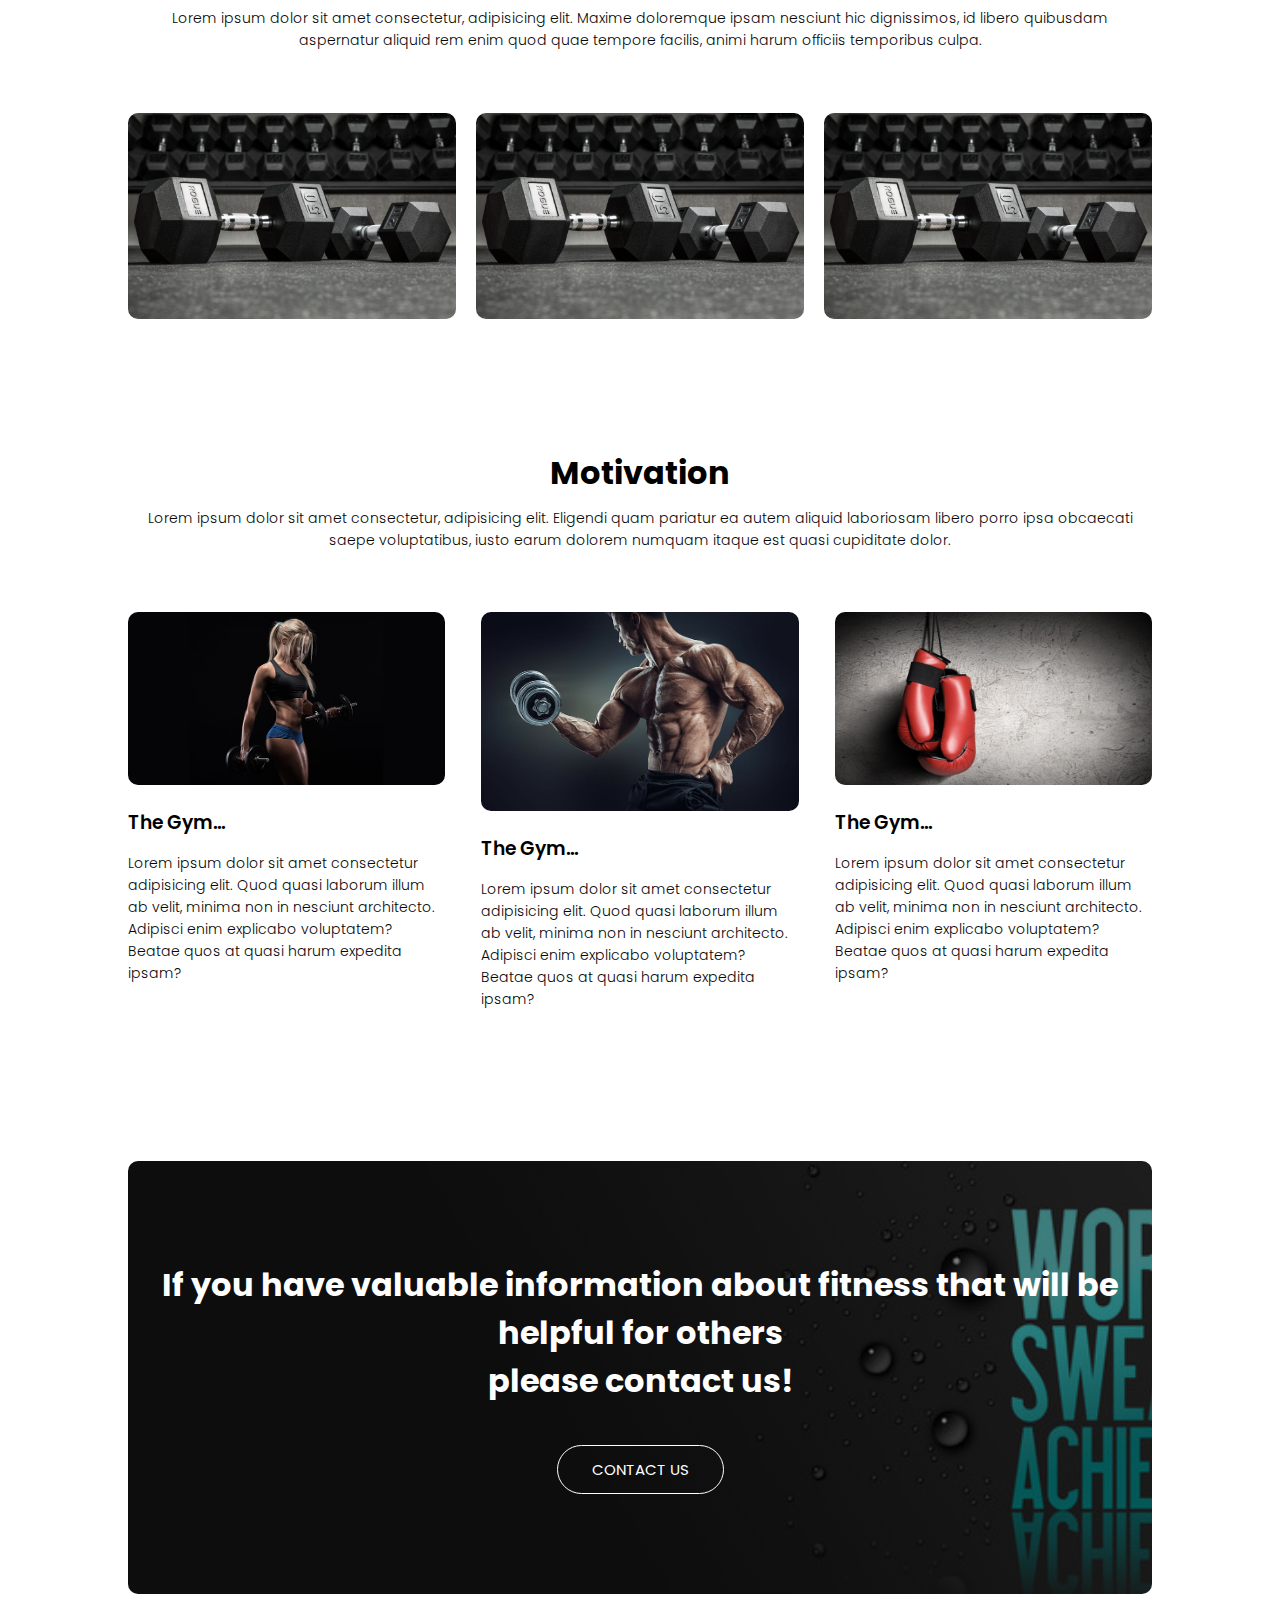
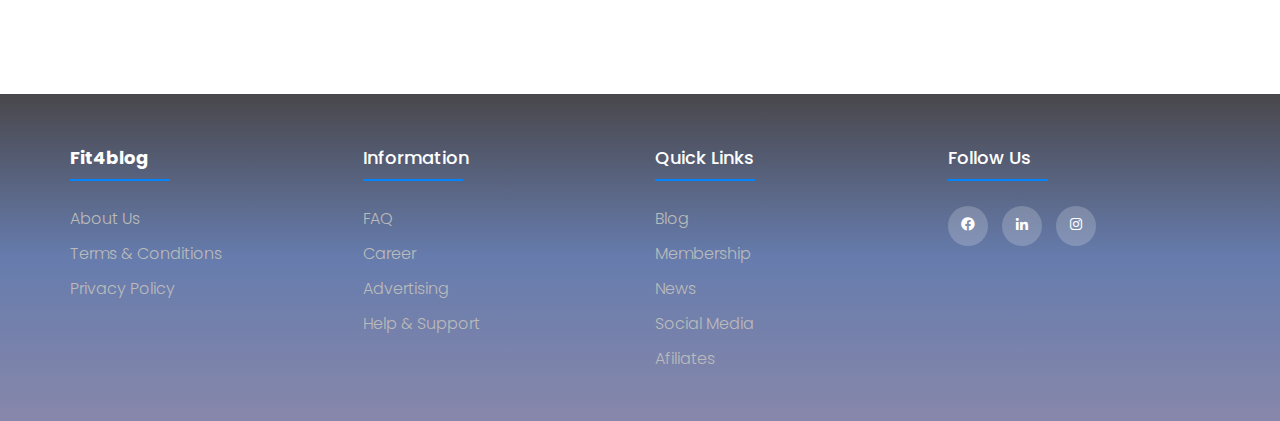
==== commit 93adce11: "new-up" ====
--- a/index.html
+++ b/index.html
@@ -190,7 +190,50 @@
     </section>
     <!--------Footer------->
 
-    
+    <footer class="footer">
+      <div class="container2">
+        <div class="row2">
+          <div class="footer-col">
+            <h4><strong>Fit4blog</strong></h4>
+            <ul>
+              <li><a href="./about.html">about us</a></li>
+              <li><a href="#">terms & conditions</a></li>
+              <li><a href="#">privacy policy</a></li>
+              
+            </ul>
+          </div>
+          <div class="footer-col">
+            <h4>information</h4>
+            <ul>
+              <li><a href="#">FAQ</a></li>
+              <li><a href="#">career</a></li>
+              <li><a href="#">advertising</a></li>
+              <li><a href="#">help & support</a></li>
+              
+            </ul>
+          </div>
+          <div class="footer-col">
+            <h4>quick links</h4>
+            <ul>
+              <li><a href="./blog.html">blog</a></li>
+              <li><a href="#">membership</a></li>
+              <li><a href="#">news</a></li>
+              <li><a href="./SocialMedia/social.html">social media</a></li>
+              <li><a href="#">afiliates</a></li>
+            </ul>
+          </div>
+          <div class="footer-col">
+            <h4>follow us</h4>
+            <div class="social-links">
+              <a href="https://www.facebook.com/"><i class="bx bxl-facebook-circle"></i></a>
+              
+              <a href="https://linkedin.com/in/cristian-dicu-56a8741a5"><i class='bx bxl-linkedin'></i></a>
+              <a href="https://www.instagram.com/dicucristiann/"><i class='bx bxl-instagram' ></i></a>
+            </div>
+          </div>
+        </div>
+        
+   </footer>
   
     <!------JavaScript for Toggle Menu------>
     <script>
--- a/css/style.css
+++ b/css/style.css
@@ -338,17 +338,104 @@
 
 
 
+.container2{
+	max-width: 1170px;
+	margin:auto;
+}
+.row2{
+	display: flex;
+	flex-wrap: wrap;
+}
+ul{
+	list-style: none;
+}
+.footer{
+	background-image: linear-gradient(rgb(73, 71, 75),rgb(102, 124, 173), rgb(135, 135, 170));
+    padding: 50px 0;
+}
+.footer-col{
+   width: 25%;
+   padding: 0 15px;
+}
+.footer-col h4{
+	font-size: 18px;
+	color: #ffffff;
+	text-transform: capitalize;
+	margin-bottom: 35px;
+	font-weight: 500;
+	position: relative;
+}
+.footer-col h4::before{
+	content: '';
+	position: absolute;
+	left:0;
+	bottom: -10px;
+	background-color: #0084ff;
+	height: 2px;
+	box-sizing: border-box;
+	width: 100px;
+}
+.footer-col ul li:not(:last-child){
+	margin-bottom: 10px;
+}
+.footer-col ul li a{
+	font-size: 16px;
+	text-transform: capitalize;
+	color: #ffffff;
+	text-decoration: none;
+	font-weight: 300;
+	color: #bbbbbb;
+	display: block;
+	transition: all 0.3s ease;
+}
+.footer-col ul li a:hover{
+	color: #ffffff;
+	padding-left: 8px;
+}
+.footer-col .social-links a{
+	display: inline-block;
+	height: 40px;
+	width: 40px;
+	background-color: rgba(255,255,255,0.2);
+	margin:0 10px 10px 0;
+	text-align: center;
+	line-height: 40px;
+	border-radius: 50%;
+	color: #ffffff;
+	transition: all 0.5s ease;
+}
+.footer-col .social-links a:hover{
+	color: #24262b;
+	background-color: #ffffff;
+}
+
+/*responsive*/
+@media(max-width: 767px){
+  .footer-col{
+    width: 50%;
+    margin-bottom: 30px;
+}
+}
+@media(max-width: 574px){
+  .footer-col{
+    width: 100%;
+}
+}
+
+
+
+
+
+
+
 
 /*-------------about us page----------*/
 
 .sub-header {
   height: 100vh;
   width: 100%;
-  background-image: linear-gradient(
-      rgba(4, 9, 30, 0.589),
-      rgba(14, 14, 26, 0.349)
-    ),
-    url(../images/dum2.jpg);
+  background-image: linear-gradient(rgb(73, 71, 75),rgb(102, 124, 173), rgb(135, 135, 170)),
+    url();
   background-position: center;
   background-size: cover;
   text-align: center;
